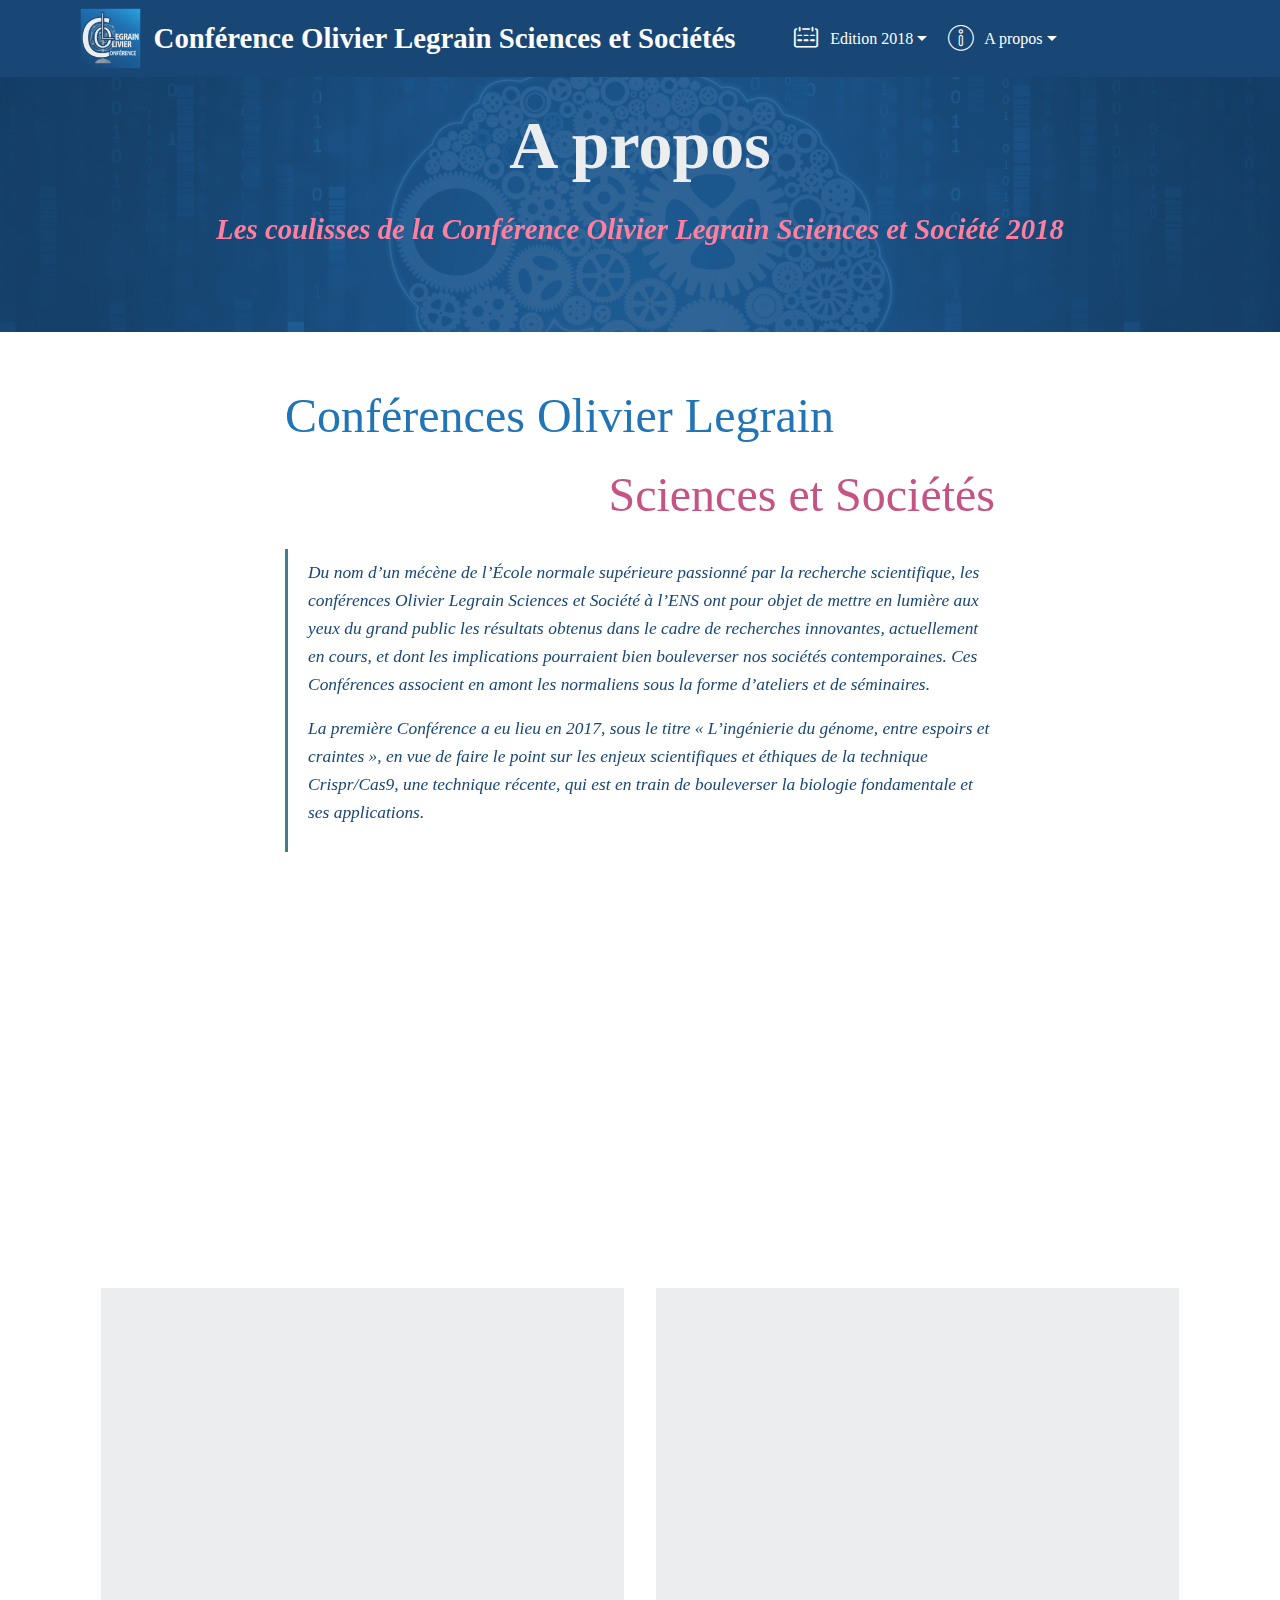
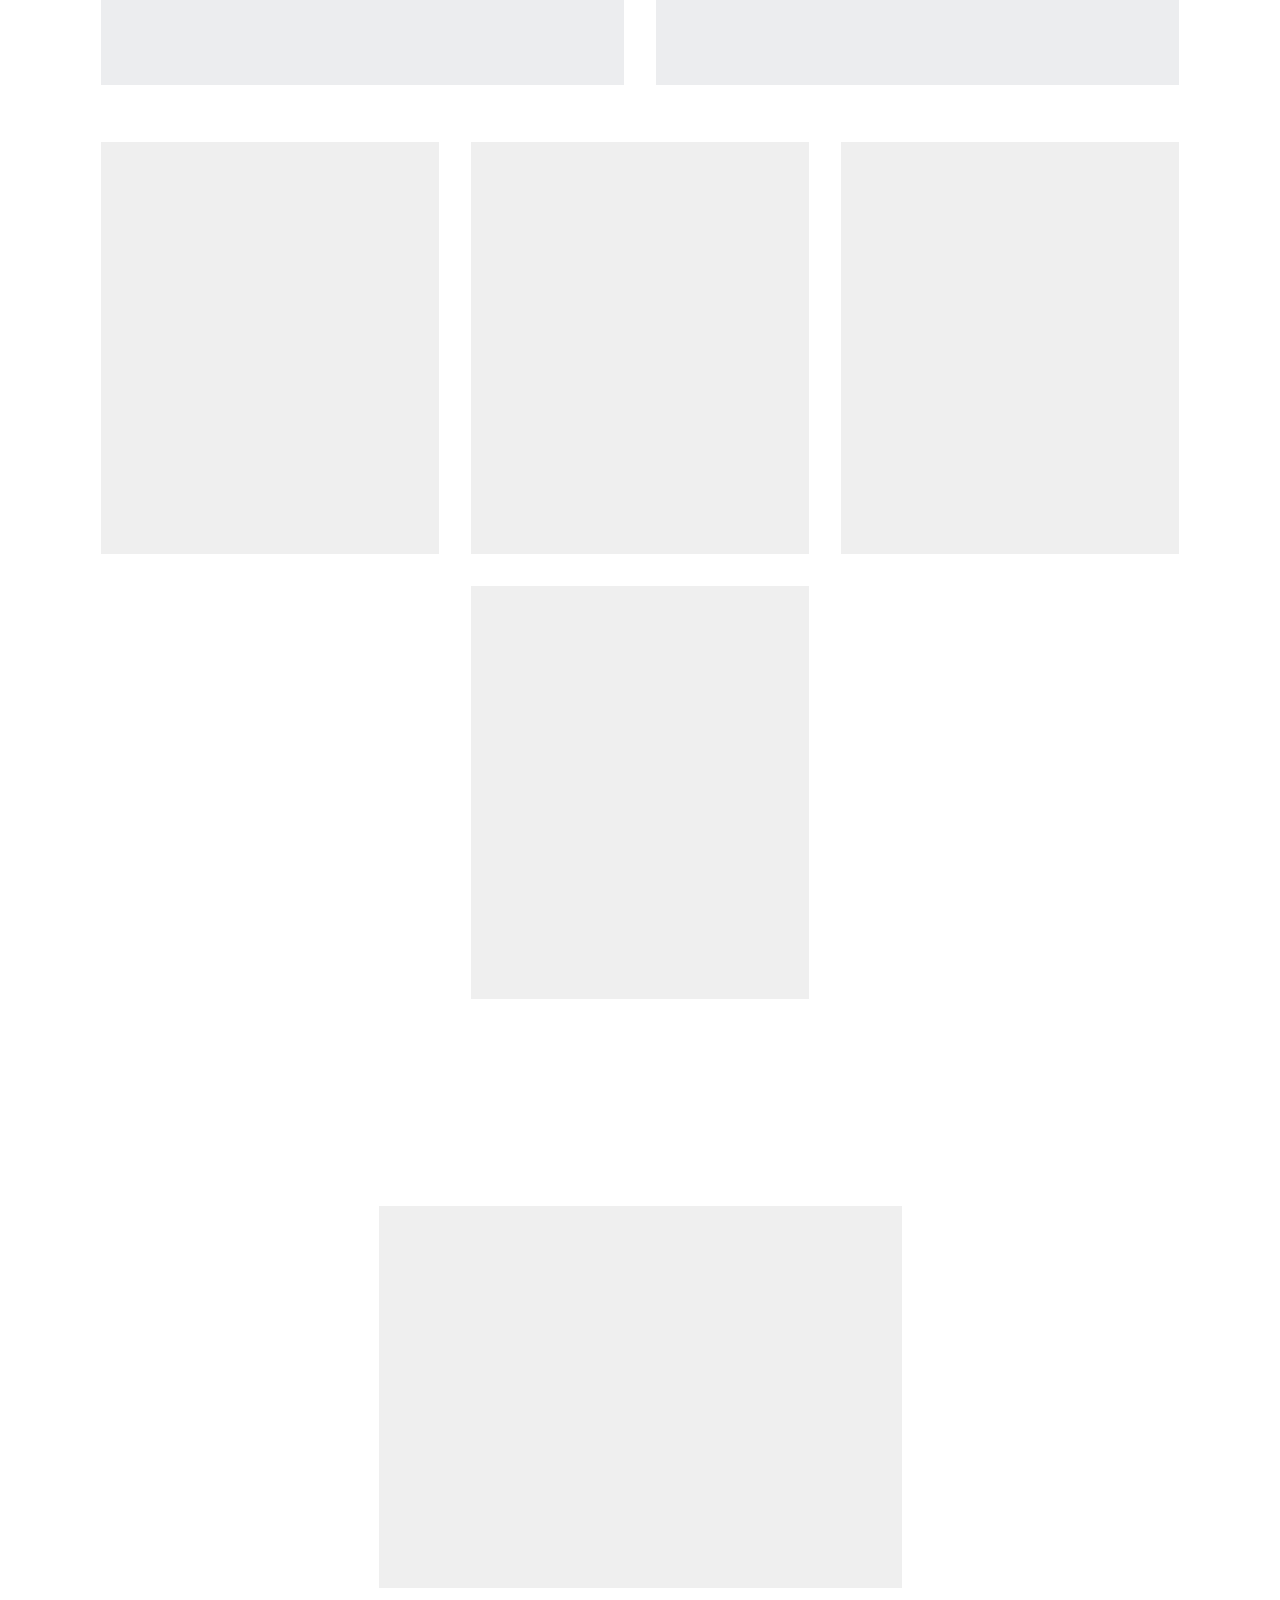
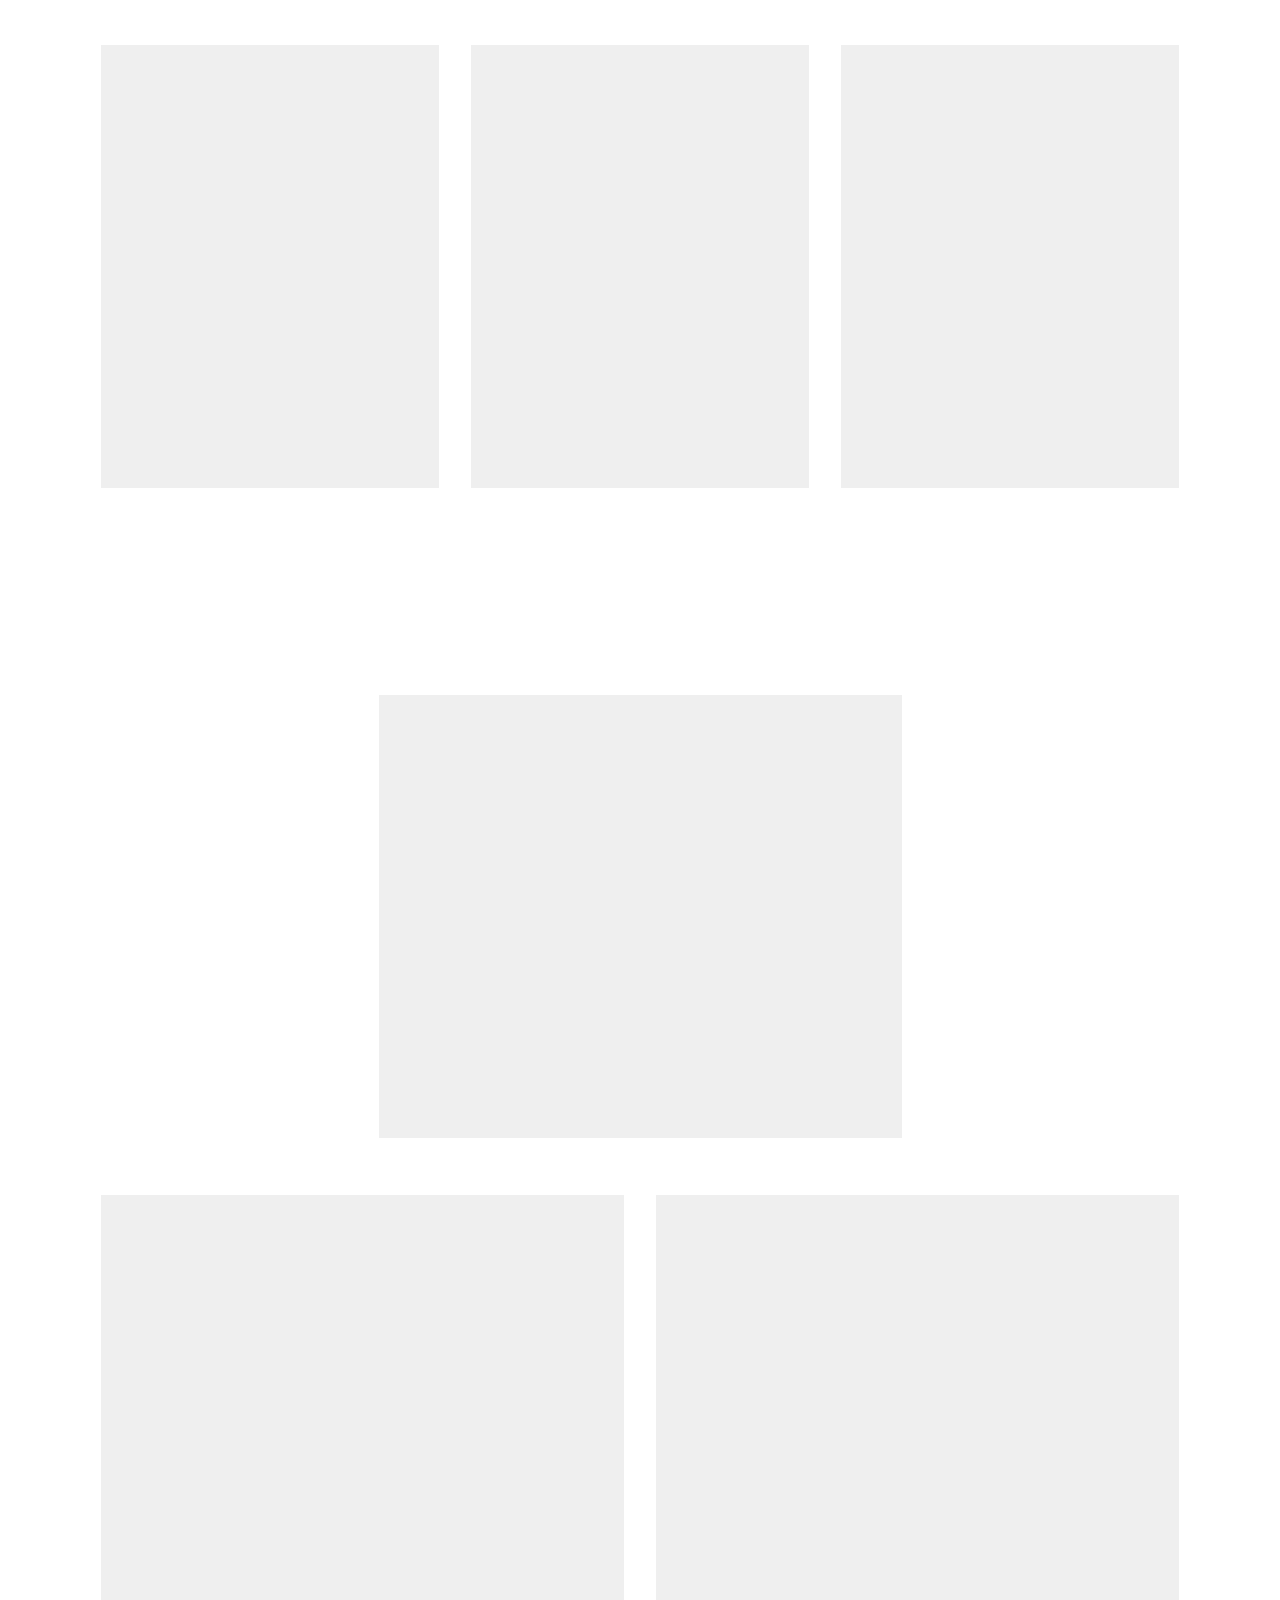
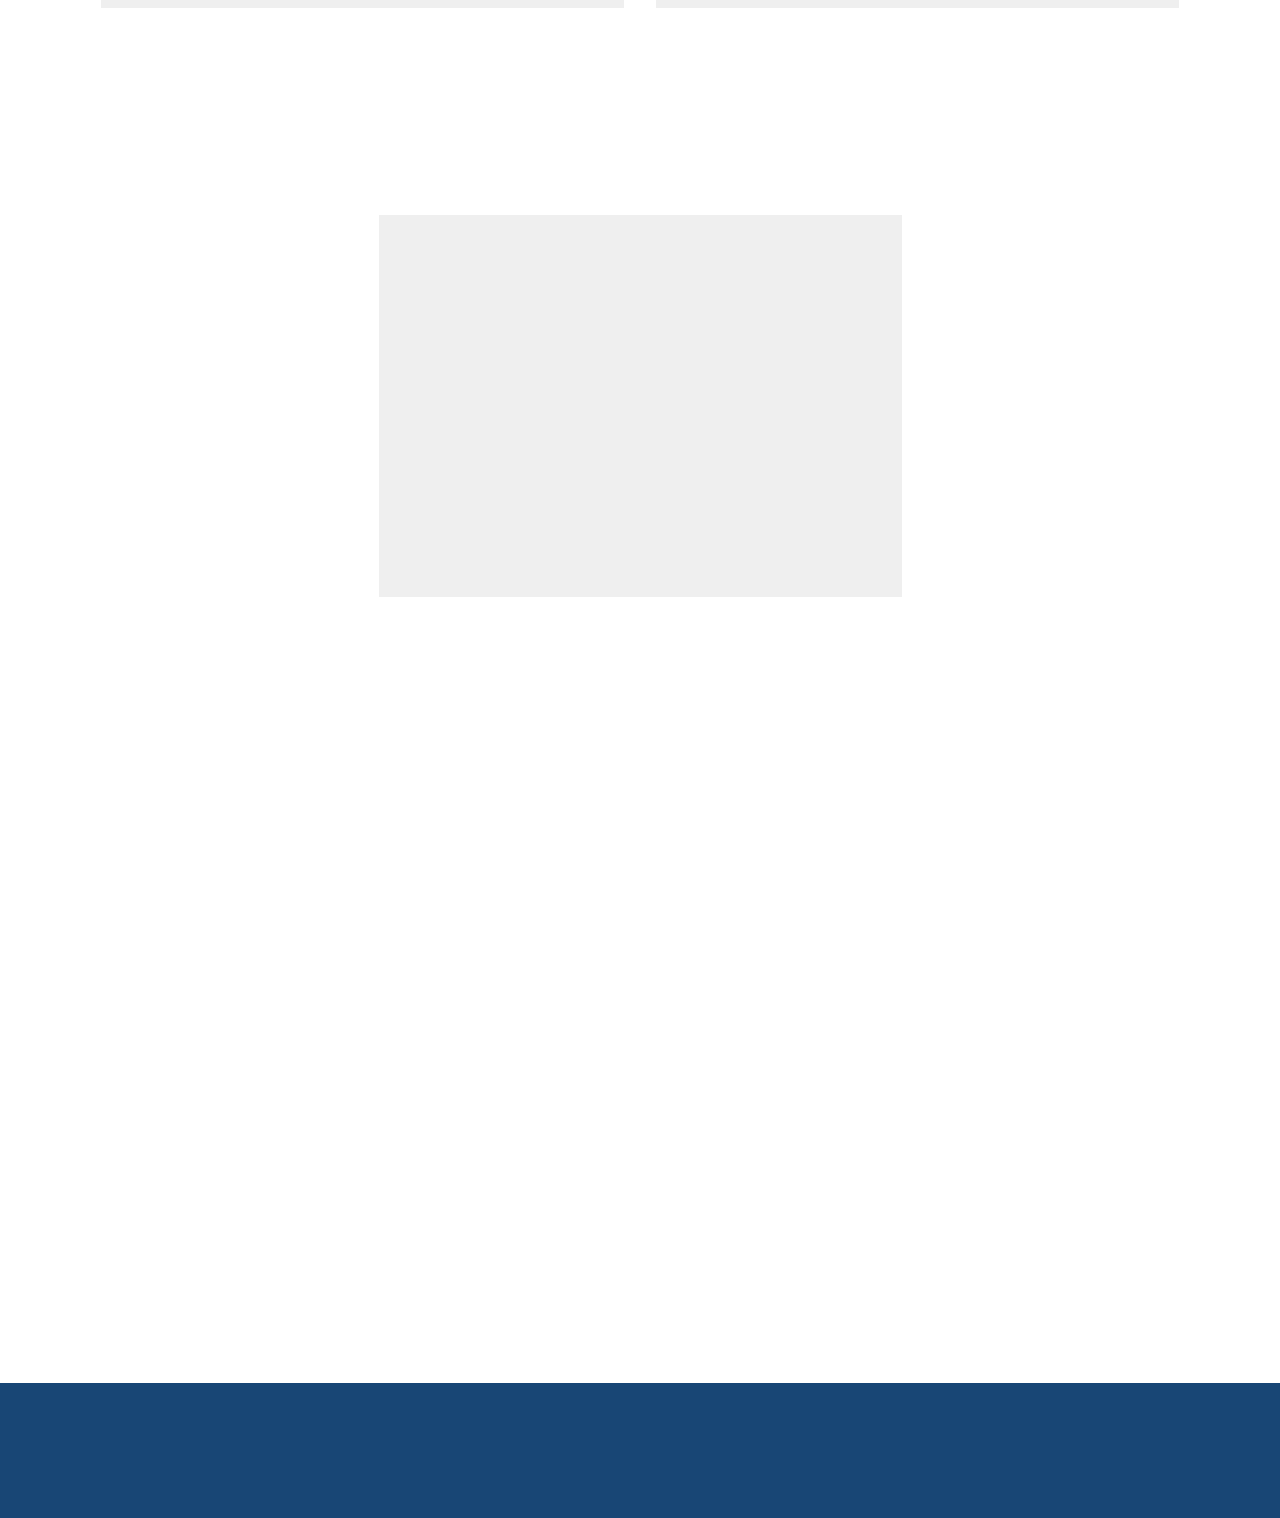
==== a-propos.html @ a13e95e7 "GP speakers" ====
<!DOCTYPE html>
<html >
<head>
  <!-- Site made with Mobirise Website Builder v4.7.7, https://mobirise.com -->
  <meta charset="UTF-8">
  <meta http-equiv="X-UA-Compatible" content="IE=edge">
  <meta name="generator" content="Mobirise v4.7.7, mobirise.com">
  <meta name="viewport" content="width=device-width, initial-scale=1, minimum-scale=1">
  <link rel="shortcut icon" href="assets/images/profile-gamma-100x100.jpg" type="image/x-icon">
  <meta name="description" content="A propos - Intelligence Artificielle & Cognition - Conférence Olivier Legrain 2018">
  <title>A propos - Intelligence artificielle et cognition - Conférence Olivier Legrain 2018</title>
  <link rel="stylesheet" href="assets/web/assets/mobirise-icons-bold/mobirise-icons-bold.css">
  <link rel="stylesheet" href="assets/web/assets/mobirise-icons/mobirise-icons.css">
  <link rel="stylesheet" href="assets/tether/tether.min.css">
  <link rel="stylesheet" href="assets/bootstrap/css/bootstrap.min.css">
  <link rel="stylesheet" href="assets/bootstrap/css/bootstrap-grid.min.css">
  <link rel="stylesheet" href="assets/bootstrap/css/bootstrap-reboot.min.css">
  <link rel="stylesheet" href="assets/socicon/css/styles.css">
  <link rel="stylesheet" href="assets/dropdown/css/style.css">
  <link rel="stylesheet" href="assets/animatecss/animate.min.css">
  <link rel="stylesheet" href="assets/theme/css/style.css">
  <link href="assets/fonts/style.css" rel="stylesheet">
  <link rel="stylesheet" href="assets/mobirise/css/mbr-additional.css" type="text/css">
  
  
   <meta name="description" content="Intelligence artificielle et cognition - Apprentissage naturel et artificiel - Conférence Olivier Legrain Sciences et Société 2018">
 <meta name="keywords" content="Conférence Olivier Legrain Sciences et Société, Intelligence Artificielle, IA, Cognition, ENS">
<style type="text/css">
@font-face {font-family: "Kozuka Gothic Pro H";
    src: url("//db.onlinewebfonts.com/t/1d2c4034fdca94e326f1f571a2634154.eot");
    src: url("//db.onlinewebfonts.com/t/1d2c4034fdca94e326f1f571a2634154.eot?#iefix") format("embedded-opentype"),
    url("//db.onlinewebfonts.com/t/1d2c4034fdca94e326f1f571a2634154.woff2") format("woff2"),
    url("//db.onlinewebfonts.com/t/1d2c4034fdca94e326f1f571a2634154.woff") format("woff"),
    url("//db.onlinewebfonts.com/t/1d2c4034fdca94e326f1f571a2634154.ttf") format("truetype"),
    url("//db.onlinewebfonts.com/t/1d2c4034fdca94e326f1f571a2634154.svg#Kozuka Gothic Pro H") format("svg");
}
@font-face {font-family: "Kozuka Gothic Pro M";
    src: url("//db.onlinewebfonts.com/t/5059a959846be498d201e15c200fe542.eot");
    src: url("//db.onlinewebfonts.com/t/5059a959846be498d201e15c200fe542.eot?#iefix") format("embedded-opentype"),
    url("//db.onlinewebfonts.com/t/5059a959846be498d201e15c200fe542.woff2") format("woff2"),
    url("//db.onlinewebfonts.com/t/5059a959846be498d201e15c200fe542.woff") format("woff"),
    url("//db.onlinewebfonts.com/t/5059a959846be498d201e15c200fe542.ttf") format("truetype"),
    url("//db.onlinewebfonts.com/t/5059a959846be498d201e15c200fe542.svg#Kozuka Gothic Pro") format("svg");
}
@font-face {font-family: "Kozuka Gothic Pro L";
    src: url("//db.onlinewebfonts.com/t/ec8e79b907b1bf66ae11c2cfcf491e5d.eot");
    src: url("//db.onlinewebfonts.com/t/ec8e79b907b1bf66ae11c2cfcf491e5d.eot?#iefix") format("embedded-opentype"),
    url("//db.onlinewebfonts.com/t/ec8e79b907b1bf66ae11c2cfcf491e5d.woff2") format("woff2"),
    url("//db.onlinewebfonts.com/t/ec8e79b907b1bf66ae11c2cfcf491e5d.woff") format("woff"),
    url("//db.onlinewebfonts.com/t/ec8e79b907b1bf66ae11c2cfcf491e5d.ttf") format("truetype"),
    url("//db.onlinewebfonts.com/t/ec8e79b907b1bf66ae11c2cfcf491e5d.svg#Kozuka Gothic Pro L") format("svg");
}
@font-face {
   font-family: 'Kozuka Gothic Std L';
   src: url("//db.onlinewebfonts.com/t/47490efbbf702b2ddf45a112b37e56ff.eot");
    src: url("//db.onlinewebfonts.com/t/47490efbbf702b2ddf45a112b37e56ff.eot?#iefix") format("embedded-opentype"),
    url("//db.onlinewebfonts.com/t/47490efbbf702b2ddf45a112b37e56ff.woff2") format("woff2"),
    url("//db.onlinewebfonts.com/t/47490efbbf702b2ddf45a112b37e56ff.woff") format("woff"),
    url("//db.onlinewebfonts.com/t/47490efbbf702b2ddf45a112b37e56ff.ttf") format("truetype"),
    url("//db.onlinewebfonts.com/t/47490efbbf702b2ddf45a112b37e56ff.svg#Kozuka Gothic Std") format("svg");
}
</style>
</head>
<body>
  <section class="menu cid-qVjMQmc7sX" once="menu" id="menu1-3c">

    

    <nav class="navbar navbar-expand beta-menu navbar-dropdown align-items-center navbar-fixed-top navbar-toggleable-sm">
        <button class="navbar-toggler navbar-toggler-right" type="button" data-toggle="collapse" data-target="#navbarSupportedContent" aria-controls="navbarSupportedContent" aria-expanded="false" aria-label="Toggle navigation">
            <div class="hamburger">
                <span></span>
                <span></span>
                <span></span>
                <span></span>
            </div>
        </button>
        <div class="menu-logo">
            <div class="navbar-brand">
                <span class="navbar-logo">
                    <a href="index.html">
                         <img src="assets/images/profile-gamma-100x100.jpg" alt="Mobirise" title="" style="height: 3.8rem;">
                    </a>
                </span>
                <span class="navbar-caption-wrap"><a class="navbar-caption text-white display-5" href="index.html#header2-35">
                        Conférence Olivier Legrain Sciences et Sociétés</a></span>
            </div>
        </div>
        <div class="collapse navbar-collapse" id="navbarSupportedContent">
            <ul class="navbar-nav nav-dropdown nav-right" data-app-modern-menu="true"><li class="nav-item dropdown open">
                    <a class="nav-link link text-white dropdown-toggle display-4" href="https://mobirise.com" data-toggle="dropdown-submenu" aria-expanded="true"><span class="mbrib-calendar mbr-iconfont mbr-iconfont-btn"></span>Edition 2018</a><div class="dropdown-menu"><a class="text-white dropdown-item display-4" href="ia-et-cognition.html#content4-23" aria-expanded="false">Thème I.A. &amp; Cognition</a><a class="text-white dropdown-item display-4" href="ia-et-cognition.html#features3-2h" aria-expanded="false">Les 3 sessions en bref</a><a class="text-white dropdown-item display-4" href="ia-et-cognition.html#timeline2-27" aria-expanded="false">Programme Général</a><a class="text-white dropdown-item display-4" href="ia-et-cognition.html#info2-3h" aria-expanded="false">Comment s'inscrire?</a><div class="dropdown"><a class="text-white dropdown-item dropdown-toggle display-4" href="conference-grand-public.html#header2-2w" aria-expanded="false" data-toggle="dropdown-submenu">Session grand public</a><div class="dropdown-menu dropdown-submenu"><a class="text-white dropdown-item display-4" href="conference-grand-public.html#header2-2w" aria-expanded="false">Introduction</a><a class="text-white dropdown-item display-4" href="conference-grand-public.html#content4-32" aria-expanded="false">Présentation</a><a class="text-white dropdown-item display-4" href="conference-grand-public.html#testimonials1-16" aria-expanded="false">Intervenants</a><a class="text-white dropdown-item display-4" href="conference-grand-public.html#timeline2-1b" aria-expanded="false">Programme</a><a class="text-white dropdown-item display-4" href="conference-grand-public.html#info2-3a" aria-expanded="false">S'inscrire</a><a class="text-white dropdown-item display-4" href="conference-grand-public.html#map2-18" aria-expanded="false">Venir</a></div></div><div class="dropdown"><a class="text-white dropdown-item dropdown-toggle display-4" href="conference-industrielle.html#header2-2v" aria-expanded="false" data-toggle="dropdown-submenu">Session industrielle</a><div class="dropdown-menu dropdown-submenu"><a class="text-white dropdown-item display-4" href="conference-industrielle.html#header2-2v" aria-expanded="false">Introduction<br></a><a class="text-white dropdown-item display-4" href="conference-industrielle.html#info3-w" aria-expanded="false">Présentation<br></a><a class="text-white dropdown-item display-4" href="conference-industrielle.html#content4-1q" aria-expanded="false">Intervenants</a><a class="text-white dropdown-item display-4" href="conference-industrielle.html#timeline1-y" aria-expanded="false">Programme</a><a class="text-white dropdown-item display-4" href="conference-industrielle.html#info2-3g" aria-expanded="false">S'inscrire</a><a class="text-white dropdown-item display-4" href="conference-industrielle.html#content4-2u" aria-expanded="false">Venir</a></div></div><div class="dropdown"><a class="text-white dropdown-item dropdown-toggle display-4" href="conference-scientifique.html#header2-2s" data-toggle="dropdown-submenu" aria-expanded="false">Session scientifique</a><div class="dropdown-menu dropdown-submenu"><a class="text-white dropdown-item display-4" href="conference-scientifique.html#header2-2s">Introduction</a><a class="text-white dropdown-item display-4" href="conference-scientifique.html#info3-o">Présentation</a><a class="text-white dropdown-item display-4" href="conference-scientifique.html#testimonials1-a">Conférenciers</a><a class="text-white dropdown-item display-4" href="conference-scientifique.html#timeline1-d">Programme</a><a class="text-white dropdown-item display-4" href="conference-scientifique.html#info2-s">S'inscrire</a><a class="text-white dropdown-item display-4" href="conference-scientifique.html#content4-2t">Venir</a></div></div></div>
                </li>
                <li class="nav-item dropdown">
                    <a class="nav-link link text-white dropdown-toggle display-4" href="conference-grand-public.html#header2-2w" data-toggle="dropdown-submenu" aria-expanded="false"><span class="mbri-info mbr-iconfont mbr-iconfont-btn"></span>A propos</a><div class="dropdown-menu"><a class="text-white dropdown-item display-4" href="a-propos.html#content4-3l" aria-expanded="false">Conférences Olivier Legrain</a><a class="text-white dropdown-item display-4" href="a-propos.html#testimonials1-1w">Comité d'organisation</a><a class="text-white dropdown-item display-4" href="a-propos.html#content4-45">Partenaires</a></div>
                </li></ul>
            
        </div>
    </nav>
</section>

<section class="engine"><a href="https://mobirise.me/t">free amp templates</a></section><section class="header1 cid-qUn2HvXYaA mbr-parallax-background" id="header1-1y">

    

    <div class="mbr-overlay" style="opacity: 0.7; background-color: rgb(24, 70, 117);">
    </div>

    <div class="container">
        <div class="row justify-content-md-center">
            <div class="mbr-white col-md-10">
                <h1 class="mbr-section-title align-center mbr-bold pb-3 mbr-fonts-style display-1">
                    A propos</h1>
                <h3 class="mbr-section-subtitle align-center mbr-light pb-3 mbr-fonts-style display-5"><strong><em>Les coulisses de la Conférence Olivier Legrain Sciences et Société 2018</em></strong></h3>
                
                
            </div>
        </div>
    </div>

</section>

<section class="mbr-section content4 cid-qVZK3CjDDF" id="content4-3l">

    

    <div class="container">
        <div class="media-container-row">
            <div class="title col-12 col-md-8">
                <h2 class="align-center pb-3 mbr-fonts-style display-2">
                    Conférences Olivier Legrain</h2>
                <h3 class="mbr-section-subtitle align-center mbr-light mbr-fonts-style display-2">Sciences et Sociétés</h3>
                
            </div>
        </div>
    </div>
</section>

<section class="mbr-section article content1 cid-qVZMM5s4U1" id="content2-3m">

     

    <div class="container">
        <div class="media-container-row">
            <div class="mbr-text col-12 col-md-8 mbr-fonts-style display-7">
                <blockquote><p>Du nom d’un mécène de l’École normale supérieure passionné par la recherche scientifique, les conférences Olivier Legrain Sciences et Société à l’ENS ont pour objet de mettre en lumière aux yeux du grand public les résultats obtenus dans le cadre de recherches innovantes, actuellement en cours, et dont les implications pourraient bien bouleverser nos sociétés contemporaines. Ces Conférences associent en amont les normaliens sous la forme d’ateliers et de séminaires. </p><p>La première Conférence a eu lieu en 2017, sous le titre « L’ingénierie du génome, entre espoirs et craintes », en vue de faire le point sur les enjeux scientifiques et éthiques de la technique Crispr/Cas9, une technique récente, qui est en train de bouleverser la biologie fondamentale et ses applications.</p></blockquote>
            </div>
        </div>
    </div>
</section>

<section class="testimonials1 cid-qUn1MUFwnu" id="testimonials1-1w">

    

    
    <div class="container">
        <div class="media-container-row">
            <div class="title col-12 align-center">
                <h2 class="pb-3 mbr-fonts-style display-2">
                    Organisateurs</h2>
                <h3 class="mbr-section-subtitle mbr-light pb-3 mbr-fonts-style display-5"><br><br><strong>Organisation Générale</strong></h3>
            </div>
        </div>
    </div>

    <div class="container pt-3 mt-2">
        <div class="media-container-row">
            <div class="mbr-testimonial p-3 align-center col-12 col-md-6">
                <div class="panel-item p-3">
                    <div class="card-block">
                        <div class="testimonial-photo">
                            <img src="assets/images/dupoux-1-240x270.jpg" alt="" title="">
                        </div>
                        <p class="mbr-text mbr-fonts-style display-5"><strong>Chaire Exécutive</strong></p>
                    </div>
                    <div class="card-footer">
                        <div class="mbr-author-name mbr-bold mbr-fonts-style display-7">Emmanuel Dupoux</div>
                        <small class="mbr-author-desc mbr-italic mbr-light mbr-fonts-style display-7">
                               EHESS / ENS / INRIA</small>
                    </div>
                </div>
            </div>

            <div class="mbr-testimonial p-3 align-center col-12 col-md-6">
                <div class="panel-item p-3">
                    <div class="card-block">
                        <div class="testimonial-photo">
                            <img src="assets/images/cristia-1-240x180.jpg" alt="" title="">
                        </div>
                        <p class="mbr-text mbr-fonts-style display-5"><strong>Chaire Exécutive</strong></p>
                    </div>
                    <div class="card-footer">
                        <div class="mbr-author-name mbr-bold mbr-fonts-style display-7">
                             Alejandrina Cristia</div>
                        <small class="mbr-author-desc mbr-italic mbr-light mbr-fonts-style display-7">
                               ENS / EHESS / CNRS<br></small>
                    </div>
                </div>
            </div>

            

            

            

            
        </div>
    </div>   
</section>

<section class="testimonials1 cid-qUDOrO7d1m" id="testimonials1-2l">

    

    
    <div class="container">
        <div class="media-container-row">
            <div class="title col-12 align-center">
                
                
            </div>
        </div>
    </div>

    <div class="container pt-3 mt-2">
        <div class="media-container-row">
            <div class="mbr-testimonial p-3 align-center col-12 col-md-6 col-lg-4">
                <div class="panel-item p-3">
                    <div class="card-block">
                        <div class="testimonial-photo">
                            <img src="assets/images/26169193-1892959501019286-2000684526206271296-n-240x427.jpg" alt="" title="">
                        </div>
                        <p class="mbr-text mbr-fonts-style display-7"><strong>Chaire Communication,
<br>Webmaster</strong></p>
                    </div>
                    <div class="card-footer">
                        <div class="mbr-author-name mbr-bold mbr-fonts-style display-7">
                             Aïda Elamrani</div>
                        <small class="mbr-author-desc mbr-italic mbr-light mbr-fonts-style display-7">Institut Jean Nicod, ENS</small>
                    </div>
                </div>
            </div>

            <div class="mbr-testimonial p-3 align-center col-12 col-md-6 col-lg-4">
                <div class="panel-item p-3">
                    <div class="card-block">
                        <div class="testimonial-photo">
                            <img src="assets/images/ronan-riochet-95x95.jpg" alt="" title="">
                        </div>
                        <p class="mbr-text mbr-fonts-style display-7"><strong>Chaire Finance<br></strong><br></p>
                    </div>
                    <div class="card-footer">
                        <div class="mbr-author-name mbr-bold mbr-fonts-style display-7">
                             Ronan Riochet</div>
                        <small class="mbr-author-desc mbr-italic mbr-light mbr-fonts-style display-7">ENS / INRIA</small>
                    </div>
                </div>
            </div>

            <div class="mbr-testimonial p-3 align-center col-12 col-md-6 col-lg-4">
                <div class="panel-item p-3">
                    <div class="card-block">
                        <div class="testimonial-photo">
                            <img src="assets/images/catherine-urban-95x95.jpg" alt="" title="">
                        </div>
                        <p class="mbr-text mbr-fonts-style display-7"><strong>Chaire Logistique<br></strong><br></p>
                    </div>
                    <div class="card-footer">
                        <div class="mbr-author-name mbr-bold mbr-fonts-style display-7">
                             Catherine Urban</div>
                        <small class="mbr-author-desc mbr-italic mbr-light mbr-fonts-style display-7">
                               EHESS / ENS<br></small>
                    </div>
                </div>
            </div>

            <div class="mbr-testimonial p-3 align-center col-12 col-md-6 col-lg-4">
                <div class="panel-item p-3">
                    <div class="card-block">
                        <div class="testimonial-photo">
                            <img src="assets/images/camille-240x250.jpg" alt="" title="">
                        </div>
                        <p class="mbr-text mbr-fonts-style display-7"><strong>Chaire Coordination Bénévoles</strong><br></p>
                    </div>
                    <div class="card-footer">
                        <div class="mbr-author-name mbr-bold mbr-fonts-style display-7">
                             Camille Williams</div>
                        <small class="mbr-author-desc mbr-italic mbr-light mbr-fonts-style display-7">
                               Cogmaster, ENS<br></small>
                    </div>
                </div>
            </div>

            

            
        </div>
    </div>   
</section>

<section class="testimonials1 cid-qUDUdrekpW" id="testimonials1-2m">

    

    
    <div class="container">
        <div class="media-container-row">
            <div class="title col-12 align-center">
                
                <h3 class="mbr-section-subtitle mbr-light pb-3 mbr-fonts-style display-5"><strong>Conférence Scientifique</strong></h3>
            </div>
        </div>
    </div>

    <div class="container pt-3 mt-2">
        <div class="media-container-row">
            <div class="mbr-testimonial p-3 align-center col-12 col-md-6">
                <div class="panel-item p-3">
                    <div class="card-block">
                        <div class="testimonial-photo">
                            <img src="assets/images/elin-larsen-144x159.png" alt="" title="">
                        </div>
                        <p class="mbr-text mbr-fonts-style display-7"><strong>
                           Chaire Scientifique</strong></p>
                    </div>
                    <div class="card-footer">
                        <div class="mbr-author-name mbr-bold mbr-fonts-style display-7">
                             Elin Larsen</div>
                        <small class="mbr-author-desc mbr-italic mbr-light mbr-fonts-style display-7">
                               ENS / INRIA</small>
                    </div>
                </div>
            </div>

            

            

            

            

            
        </div>
    </div>   
</section>

<section class="testimonials1 cid-qUDWdYwaSO" id="testimonials1-2o">

    

    
    <div class="container">
        <div class="media-container-row">
            <div class="title col-12 align-center">
                
                
            </div>
        </div>
    </div>

    <div class="container pt-3 mt-2">
        <div class="media-container-row">
            <div class="mbr-testimonial p-3 align-center col-12 col-md-6 col-lg-4">
                <div class="panel-item p-3">
                    <div class="card-block">
                        <div class="testimonial-photo">
                            <img src="assets/images/rahma-chaabouni-95x95.jpg" alt="" title="">
                        </div>
                        <p class="mbr-text mbr-fonts-style display-7"><strong>Chaire Discussions</strong><br><strong><br></strong><br></p>
                    </div>
                    <div class="card-footer">
                        <div class="mbr-author-name mbr-bold mbr-fonts-style display-7">Rahma Chaabouni</div>
                        <small class="mbr-author-desc mbr-italic mbr-light mbr-fonts-style display-7">ENS / FAIR</small>
                    </div>
                </div>
            </div>

            <div class="mbr-testimonial p-3 align-center col-12 col-md-6 col-lg-4">
                <div class="panel-item p-3">
                    <div class="card-block">
                        <div class="testimonial-photo">
                            <img src="assets/images/naomi-240x240.jpg" alt="" title="">
                        </div>
                        <p class="mbr-text mbr-fonts-style display-7"><strong>Chaire Technique</strong><br><em>Psycholinguistique</em><br><em><br></em></p>
                    </div>
                    <div class="card-footer">
                        <div class="mbr-author-name mbr-bold mbr-fonts-style display-7">Naomi Havron</div>
                        <small class="mbr-author-desc mbr-italic mbr-light mbr-fonts-style display-7">ENS</small>
                    </div>
                </div>
            </div>

            <div class="mbr-testimonial p-3 align-center col-12 col-md-6 col-lg-4">
                <div class="panel-item p-3">
                    <div class="card-block">
                        <div class="testimonial-photo">
                            <img src="assets/images/tallinzenpic-240x236.jpg" alt="" title="">
                        </div>
                        <p class="mbr-text mbr-fonts-style display-7"><strong>Chaire Technique</strong><br><em>Linguistique Computationnelle</em></p>
                    </div>
                    <div class="card-footer">
                        <div class="mbr-author-name mbr-bold mbr-fonts-style display-7">Tal Linzen</div>
                        <small class="mbr-author-desc mbr-italic mbr-light mbr-fonts-style display-7">
                               Johns Hopkins University<br></small>
                    </div>
                </div>
            </div>

            

            

            
        </div>
    </div>   
</section>

<section class="testimonials1 cid-qUDYfjrWwh" id="testimonials1-2p">

    

    
    <div class="container">
        <div class="media-container-row">
            <div class="title col-12 align-center">
                
                <h3 class="mbr-section-subtitle mbr-light pb-3 mbr-fonts-style display-5"><strong>Conférence Industrielle</strong></h3>
            </div>
        </div>
    </div>

    <div class="container pt-3 mt-2">
        <div class="media-container-row">
            <div class="mbr-testimonial p-3 align-center col-12 col-md-6">
                <div class="panel-item p-3">
                    <div class="card-block">
                        <div class="testimonial-photo">
                            <img src="assets/images/georgia-240x240.jpg" alt="" title="">
                        </div>
                        <p class="mbr-text mbr-fonts-style display-7"><strong>
                           Chaire Industrielle,</strong><br><strong>Responsable de Panel</strong> <br><em>Traitement Automatique du Langage</em></p>
                    </div>
                    <div class="card-footer">
                        <div class="mbr-author-name mbr-bold mbr-fonts-style display-7">Georgia Loukatou</div>
                        <small class="mbr-author-desc mbr-italic mbr-light mbr-fonts-style display-7">
                               ENS</small>
                    </div>
                </div>
            </div>

            

            

            

            

            
        </div>
    </div>   
</section>

<section class="testimonials1 cid-qUDYGC7gYK" id="testimonials1-2q">

    

    
    <div class="container">
        <div class="media-container-row">
            <div class="title col-12 align-center">
                
                
            </div>
        </div>
    </div>

    <div class="container pt-3 mt-2">
        <div class="media-container-row">
            <div class="mbr-testimonial p-3 align-center col-12 col-md-6">
                <div class="panel-item p-3">
                    <div class="card-block">
                        <div class="testimonial-photo">
                            <img src="assets/images/marina-200x200.jpg" alt="" title="">
                        </div>
                        <p class="mbr-text mbr-fonts-style display-7"><strong>Responsable de Panel</strong><br><em>Interfaces Cerveau Machine</em></p>
                    </div>
                    <div class="card-footer">
                        <div class="mbr-author-name mbr-bold mbr-fonts-style display-7">Marina Mishchenko</div>
                        <small class="mbr-author-desc mbr-italic mbr-light mbr-fonts-style display-7">Université Paris Descartes</small>
                    </div>
                </div>
            </div>

            <div class="mbr-testimonial p-3 align-center col-12 col-md-6">
                <div class="panel-item p-3">
                    <div class="card-block">
                        <div class="testimonial-photo">
                            <img src="assets/images/alice-latimier-238x238.jpg" alt="" title="">
                        </div>
                        <p class="mbr-text mbr-fonts-style display-7"><strong>Responsable de Panel</strong><br><em>Education</em><em><br></em></p>
                    </div>
                    <div class="card-footer">
                        <div class="mbr-author-name mbr-bold mbr-fonts-style display-7">Alice Latimier</div>
                        <small class="mbr-author-desc mbr-italic mbr-light mbr-fonts-style display-7">ENS / Cog'Innov</small>
                    </div>
                </div>
            </div>

            

            

            

            
        </div>
    </div>   
</section>

<section class="testimonials1 cid-qUE1aSBVq6" id="testimonials1-2r">

    

    
    <div class="container">
        <div class="media-container-row">
            <div class="title col-12 align-center">
                
                <h3 class="mbr-section-subtitle mbr-light pb-3 mbr-fonts-style display-5"><strong>Conférence Sociétale</strong></h3>
            </div>
        </div>
    </div>

    <div class="container pt-3 mt-2">
        <div class="media-container-row">
            <div class="mbr-testimonial p-3 align-center col-12 col-md-6">
                <div class="panel-item p-3">
                    <div class="card-block">
                        <div class="testimonial-photo">
                            <img src="assets/images/alexis-kaiser-240x240.jpg" alt="" title="">
                        </div>
                        <p class="mbr-text mbr-fonts-style display-7"><strong>
                           Chaire Sociétale</strong></p>
                    </div>
                    <div class="card-footer">
                        <div class="mbr-author-name mbr-bold mbr-fonts-style display-7">
                             Alexis Kaiser</div>
                        <small class="mbr-author-desc mbr-italic mbr-light mbr-fonts-style display-7">Institut Jean Nicod, ENS</small>
                    </div>
                </div>
            </div>

            

            

            

            

            
        </div>
    </div>   
</section>

<section class="mbr-section content4 cid-qWg5tP3A90" id="content4-45">

    

    <div class="container">
        <div class="media-container-row">
            <div class="title col-12 col-md-8">
                <h2 class="align-center pb-3 mbr-fonts-style display-2">
                    Partenaires<br></h2>
                
                
            </div>
        </div>
    </div>
</section>

<section class="cid-qWfX4IheSV" id="image4-44">
    <!-- Block parameters controls (Blue "Gear" panel) -->
    
    <!-- End block parameters -->
    <div class="container images-container">
            <div class="media-container-row" style="width: 80%;">
                <div class="img-item item1" style="width: 82%;">
                    <a href="https://www.ens.fr/" target="_blank"><img src="assets/images/logo-ens-psl-297x105.jpg" alt="" title=""></a>
                    
                </div>
                <div class="img-item">
                    <a href="https://cognition.ens.fr/" target="_blank"><img src="assets/images/ens-logodec-626x293.jpg" alt="" title=""></a>
                    
                </div>
                <div class="img-item">
                    <a href="https://cognition.ens.fr/fr/propos/labex-iec-presentation-639" target="_blank"><img src="assets/images/logoiecia1-459x176.png" alt="" title=""></a>
                    
                </div>
            </div>
         <div class="media-container-row" style="width: 80%;">
                <div class="img-item item1" style="width: 82%;">
                    <a href="http://fondation.ens.fr/" target="_blank"><img src="assets/images/siteon0-68b29-300x300.png" alt="" title=""></a>
                    
                </div>
                <div class="img-item">
                    <a href="https://franceisai.com/" target="_blank"><img src="assets/images/france-is-ai-logo-startup-404x120.png" alt="" title=""></a>
                    
                </div>
                <div class="img-item">
                    <a href="http://www.institut-cognition.com/" target="_blank"><img src="assets/images/ic-logo-gris-404x404.jpg" alt="" title=""></a>
                    
                </div>
            </div>
         <div class="media-container-row" style="width: 80%;">
                <div class="img-item item1" style="width: 82%;">
                    <a href="http://coginnov.org/" target="_blank"><img src="assets/images/logo-fb-rvb-336x336.jpg" alt="" title=""></a>
                    
                </div>
                <div class="img-item">
                    <a href="http://recast.ai/"><img src="assets/images/recast-ai-logo-transparent-404x404.png" alt="" title=""></a>
                    
                </div>
                <div class="img-item">
                    <a href="https://www.meetup.com/Artificial-Intelligence-Meetup-Paris/" target="_blank"><img src="assets/images/600-456016026-404x404.jpg" alt="" title=""></a>
                    
                </div>
             <div class="img-item">
                    <a href="https://theconversation.com" target="_blank"><img src="assets/images/the-conversation.svg" alt="" title=""></a>
                    
                </div>
            </div>
    </div>
</section>

<section once="" class="cid-qWhtFBkJYJ" id="footer7-4t">

    

    

    <div class="container">
        <div class="media-container-row align-center mbr-white">
            
            <div class="row social-row">
                <div class="social-list align-right pb-2">
                    
                    
                    
                    
                    
                    
                <div class="soc-item">
                        <a href="https://www.facebook.com/LegrainConference2018/" target="_blank">
                            <span class="mbr-iconfont mbr-iconfont-social socicon-facebook socicon" style="color: rgb(236, 237, 239);"></span>
                        </a>
                    </div></div>
            </div>
            <div class="row row-copirayt">
                <p class="mbr-text mb-0 mbr-fonts-style mbr-white align-center display-7"><strong>
                    Contact :</strong> <a href="mailto:legrain.communication@gmail.com" class="text-white">legrain.communication@gmail.com</a>
                </p>
            </div>
        </div>
    </div>
</section>


  <script src="assets/web/assets/jquery/jquery.min.js"></script>
  <script src="assets/popper/popper.min.js"></script>
  <script src="assets/tether/tether.min.js"></script>
  <script src="assets/bootstrap/js/bootstrap.min.js"></script>
  <script src="assets/parallax/jarallax.min.js"></script>
  <script src="assets/viewportchecker/jquery.viewportchecker.js"></script>
  <script src="assets/dropdown/js/script.min.js"></script>
  <script src="assets/touchswipe/jquery.touch-swipe.min.js"></script>
  <script src="assets/smoothscroll/smooth-scroll.js"></script>
  <script src="assets/theme/js/script.js"></script>
  
  
 <div id="scrollToTop" class="scrollToTop mbr-arrow-up"><a style="text-align: center;"><i></i></a></div>
    <input name="animation" type="hidden">
  </body>
</html>
---- assets/web/assets/mobirise-icons-bold/mobirise-icons-bold.css ----
@font-face {
  font-family: 'mobirise-icons-bold';
  src:  url('mobirise-icons-bold.eot?m1l4yr');
  src:  url('mobirise-icons-bold.eot?m1l4yr#iefix') format('embedded-opentype'),
    url('mobirise-icons-bold.ttf?m1l4yr') format('truetype'),
    url('mobirise-icons-bold.woff?m1l4yr') format('woff'),
    url('mobirise-icons-bold.svg?m1l4yr#mobirise-icons-bold') format('svg');
  font-weight: normal;
  font-style: normal;
}

[class^="mbrib-"], [class*="mbrib-"] {
  /* use !important to prevent issues with browser extensions that change fonts */
  font-family: 'mobirise-icons-bold' !important;
  speak: none;
  font-style: normal;
  font-weight: normal;
  font-variant: normal;
  text-transform: none;
  line-height: 1;

  /* Better Font Rendering =========== */
  -webkit-font-smoothing: antialiased;
  -moz-osx-font-smoothing: grayscale;
}

.mbrib-add-submenu:before {
  content: "\e900";
}
.mbrib-alert:before {
  content: "\e901";
}
.mbrib-align-center:before {
  content: "\e902";
}
.mbrib-align-justify:before {
  content: "\e903";
}
.mbrib-align-left:before {
  content: "\e904";
}
.mbrib-align-right:before {
  content: "\e905";
}
.mbrib-android:before {
  content: "\e906";
}
.mbrib-apple:before {
  content: "\e907";
}
.mbrib-arrow-down:before {
  content: "\e908";
}
.mbrib-arrow-next:before {
  content: "\e909";
}
.mbrib-arrow-prev:before {
  content: "\e90a";
}
.mbrib-arrow-up:before {
  content: "\e90b";
}
.mbrib-bold:before {
  content: "\e90c";
}
.mbrib-bookmark:before {
  content: "\e90d";
}
.mbrib-bootstrap:before {
  content: "\e90e";
}
.mbrib-briefcase:before {
  content: "\e90f";
}
.mbrib-browse:before {
  content: "\e910";
}
.mbrib-bulleted-list:before {
  content: "\e911";
}
.mbrib-calendar:before {
  content: "\e912";
}
.mbrib-camera:before {
  content: "\e913";
}
.mbrib-cart-add:before {
  content: "\e914";
}
.mbrib-cart-full:before {
  content: "\e915";
}
.mbrib-cash:before {
  content: "\e916";
}
.mbrib-change-style:before {
  content: "\e917";
}
.mbrib-chat:before {
  content: "\e918";
}
.mbrib-clock:before {
  content: "\e919";
}
.mbrib-close:before {
  content: "\e91a";
}
.mbrib-cloud:before {
  content: "\e91b";
}
.mbrib-code:before {
  content: "\e91c";
}
.mbrib-contact-form:before {
  content: "\e91d";
}
.mbrib-credit-card:before {
  content: "\e91e";
}
.mbrib-cursor-click:before {
  content: "\e91f";
}
.mbrib-cust-feedback:before {
  content: "\e920";
}
.mbrib-database:before {
  content: "\e921";
}
.mbrib-delivery:before {
  content: "\e922";
}
.mbrib-desktop:before {
  content: "\e923";
}
.mbrib-devices:before {
  content: "\e924";
}
.mbrib-down:before {
  content: "\e925";
}
.mbrib-download:before {
  content: "\e926";
}
.mbrib-drag-n-drop:before {
  content: "\e927";
}
.mbrib-drag-n-drop2:before {
  content: "\e928";
}
.mbrib-edit:before {
  content: "\e929";
}
.mbrib-edit2:before {
  content: "\e92a";
}
.mbrib-error:before {
  content: "\e92b";
}
.mbrib-extension:before {
  content: "\e92c";
}
.mbrib-features:before {
  content: "\e92d";
}
.mbrib-file:before {
  content: "\e92e";
}
.mbrib-flag:before {
  content: "\e92f";
}
.mbrib-folder:before {
  content: "\e930";
}
.mbrib-gift:before {
  content: "\e931";
}
.mbrib-github:before {
  content: "\e932";
}
.mbrib-globe-2:before {
  content: "\e933";
}
.mbrib-globe:before {
  content: "\e934";
}
.mbrib-growing-chart:before {
  content: "\e935";
}
.mbrib-hearth:before {
  content: "\e936";
}
.mbrib-help:before {
  content: "\e937";
}
.mbrib-home:before {
  content: "\e938";
}
.mbrib-hot-cup:before {
  content: "\e939";
}
.mbrib-idea:before {
  content: "\e93a";
}
.mbrib-image-gallery:before {
  content: "\e93b";
}
.mbrib-image-slider:before {
  content: "\e93c";
}
.mbrib-info:before {
  content: "\e93d";
}
.mbrib-italic:before {
  content: "\e93e";
}
.mbrib-key:before {
  content: "\e93f";
}
.mbrib-laptop:before {
  content: "\e940";
}
.mbrib-layers:before {
  content: "\e941";
}
.mbrib-left-right:before {
  content: "\e942";
}
.mbrib-left:before {
  content: "\e943";
}
.mbrib-letter:before {
  content: "\e944";
}
.mbrib-like:before {
  content: "\e945";
}
.mbrib-link:before {
  content: "\e946";
}
.mbrib-lock:before {
  content: "\e947";
}
.mbrib-login:before {
  content: "\e948";
}
.mbrib-logout:before {
  content: "\e949";
}
.mbrib-magic-stick:before {
  content: "\e94a";
}
.mbrib-map-pin:before {
  content: "\e94b";
}
.mbrib-menu:before {
  content: "\e94c";
}
.mbrib-mobile:before {
  content: "\e94d";
}
.mbrib-mobile2:before {
  content: "\e94e";
}
.mbrib-mobirise:before {
  content: "\e94f";
}
.mbrib-more-horizontal:before {
  content: "\e950";
}
.mbrib-more-vertical:before {
  content: "\e951";
}
.mbrib-music:before {
  content: "\e952";
}
.mbrib-new-file:before {
  content: "\e953";
}
.mbrib-numbered-list:before {
  content: "\e954";
}
.mbrib-opened-folder:before {
  content: "\e955";
}
.mbrib-pages:before {
  content: "\e956";
}
.mbrib-paper-plane:before {
  content: "\e957";
}
.mbrib-paperclip:before {
  content: "\e958";
}
.mbrib-photo:before {
  content: "\e959";
}
.mbrib-photos:before {
  content: "\e95a";
}
.mbrib-pin:before {
  content: "\e95b";
}
.mbrib-play:before {
  content: "\e95c";
}
.mbrib-plus:before {
  content: "\e95d";
}
.mbrib-preview:before {
  content: "\e95e";
}
.mbrib-print:before {
  content: "\e95f";
}
.mbrib-protect:before {
  content: "\e960";
}
.mbrib-question:before {
  content: "\e961";
}
.mbrib-quote-left:before {
  content: "\e962";
}
.mbrib-quote-right:before {
  content: "\e963";
}
.mbrib-redo:before {
  content: "\e964";
}
.mbrib-refresh:before {
  content: "\e965";
}
.mbrib-responsive:before {
  content: "\e966";
}
.mbrib-right:before {
  content: "\e967";
}
.mbrib-rocket:before {
  content: "\e968";
}
.mbrib-sad-face:before {
  content: "\e969";
}
.mbrib-sale:before {
  content: "\e96a";
}
.mbrib-save:before {
  content: "\e96b";
}
.mbrib-search:before {
  content: "\e96c";
}
.mbrib-setting:before {
  content: "\e96d";
}
.mbrib-setting2:before {
  content: "\e96e";
}
.mbrib-setting3:before {
  content: "\e96f";
}
.mbrib-share:before {
  content: "\e970";
}
.mbrib-shopping-bag:before {
  content: "\e971";
}
.mbrib-shopping-basket:before {
  content: "\e972";
}
.mbrib-shopping-cart:before {
  content: "\e973";
}
.mbrib-sites:before {
  content: "\e974";
}
.mbrib-smile-face:before {
  content: "\e975";
}
.mbrib-speed:before {
  content: "\e976";
}
.mbrib-star:before {
  content: "\e977";
}
.mbrib-success:before {
  content: "\e978";
}
.mbrib-sun:before {
  content: "\e979";
}
.mbrib-sun2:before {
  content: "\e97a";
}
.mbrib-tablet-vertical:before {
  content: "\e97b";
}
.mbrib-tablet:before {
  content: "\e97c";
}
.mbrib-target:before {
  content: "\e97d";
}
.mbrib-timer:before {
  content: "\e97e";
}
.mbrib-to-ftp:before {
  content: "\e97f";
}
.mbrib-to-local-drive:before {
  content: "\e980";
}
.mbrib-touch-swipe:before {
  content: "\e981";
}
.mbrib-touch:before {
  content: "\e982";
}
.mbrib-trash:before {
  content: "\e983";
}
.mbrib-underline:before {
  content: "\e984";
}
.mbrib-undo:before {
  content: "\e985";
}
.mbrib-unlink:before {
  content: "\e986";
}
.mbrib-unlock:before {
  content: "\e987";
}
.mbrib-up-down:before {
  content: "\e988";
}
.mbrib-up:before {
  content: "\e989";
}
.mbrib-update:before {
  content: "\e98a";
}
.mbrib-upload:before {
  content: "\e98b";
}
.mbrib-user:before {
  content: "\e98c";
}
.mbrib-user2:before {
  content: "\e98d";
}
.mbrib-users:before {
  content: "\e98e";
}
.mbrib-video-play:before {
  content: "\e98f";
}
.mbrib-video:before {
  content: "\e990";
}
.mbrib-watch:before {
  content: "\e991";
}
.mbrib-website-theme:before {
  content: "\e992";
}
.mbrib-wifi:before {
  content: "\e993";
}
.mbrib-windows:before {
  content: "\e994";
}
.mbrib-zoom-out:before {
  content: "\e995";
}
---- assets/web/assets/mobirise-icons/mobirise-icons.css ----
@font-face {
  font-family: 'MobiriseIcons';
  src:  url('mobirise-icons.eot?spat4u');
  src:  url('mobirise-icons.eot?spat4u#iefix') format('embedded-opentype'),
    url('mobirise-icons.ttf?spat4u') format('truetype'),
    url('mobirise-icons.woff?spat4u') format('woff'),
    url('mobirise-icons.svg?spat4u#MobiriseIcons') format('svg');
  font-weight: normal;
  font-style: normal;
}

[class^="mbri-"], [class*=" mbri-"] {
  /* use !important to prevent issues with browser extensions that change fonts */
  font-family: MobiriseIcons !important;
  speak: none;
  font-style: normal;
  font-weight: normal;
  font-variant: normal;
  text-transform: none;
  line-height: 1;

  /* Better Font Rendering =========== */
  -webkit-font-smoothing: antialiased;
  -moz-osx-font-smoothing: grayscale;
}

.mbri-add-submenu:before {
  content: "\e900";
}
.mbri-alert:before {
  content: "\e901";
}
.mbri-align-center:before {
  content: "\e902";
}
.mbri-align-justify:before {
  content: "\e903";
}
.mbri-align-left:before {
  content: "\e904";
}
.mbri-align-right:before {
  content: "\e905";
}
.mbri-android:before {
  content: "\e906";
}
.mbri-apple:before {
  content: "\e907";
}
.mbri-arrow-down:before {
  content: "\e908";
}
.mbri-arrow-next:before {
  content: "\e909";
}
.mbri-arrow-prev:before {
  content: "\e90a";
}
.mbri-arrow-up:before {
  content: "\e90b";
}
.mbri-bold:before {
  content: "\e90c";
}
.mbri-bookmark:before {
  content: "\e90d";
}
.mbri-bootstrap:before {
  content: "\e90e";
}
.mbri-briefcase:before {
  content: "\e90f";
}
.mbri-browse:before {
  content: "\e910";
}
.mbri-bulleted-list:before {
  content: "\e911";
}
.mbri-calendar:before {
  content: "\e912";
}
.mbri-camera:before {
  content: "\e913";
}
.mbri-cart-add:before {
  content: "\e914";
}
.mbri-cart-full:before {
  content: "\e915";
}
.mbri-cash:before {
  content: "\e916";
}
.mbri-change-style:before {
  content: "\e917";
}
.mbri-chat:before {
  content: "\e918";
}
.mbri-clock:before {
  content: "\e919";
}
.mbri-close:before {
  content: "\e91a";
}
.mbri-cloud:before {
  content: "\e91b";
}
.mbri-code:before {
  content: "\e91c";
}
.mbri-contact-form:before {
  content: "\e91d";
}
.mbri-credit-card:before {
  content: "\e91e";
}
.mbri-cursor-click:before {
  content: "\e91f";
}
.mbri-cust-feedback:before {
  content: "\e920";
}
.mbri-database:before {
  content: "\e921";
}
.mbri-delivery:before {
  content: "\e922";
}
.mbri-desktop:before {
  content: "\e923";
}
.mbri-devices:before {
  content: "\e924";
}
.mbri-down:before {
  content: "\e925";
}
.mbri-download:before {
  content: "\e989";
}
.mbri-drag-n-drop:before {
  content: "\e927";
}
.mbri-drag-n-drop2:before {
  content: "\e928";
}
.mbri-edit:before {
  content: "\e929";
}
.mbri-edit2:before {
  content: "\e92a";
}
.mbri-error:before {
  content: "\e92b";
}
.mbri-extension:before {
  content: "\e92c";
}
.mbri-features:before {
  content: "\e92d";
}
.mbri-file:before {
  content: "\e92e";
}
.mbri-flag:before {
  content: "\e92f";
}
.mbri-folder:before {
  content: "\e930";
}
.mbri-gift:before {
  content: "\e931";
}
.mbri-github:before {
  content: "\e932";
}
.mbri-globe:before {
  content: "\e933";
}
.mbri-globe-2:before {
  content: "\e934";
}
.mbri-growing-chart:before {
  content: "\e935";
}
.mbri-hearth:before {
  content: "\e936";
}
.mbri-help:before {
  content: "\e937";
}
.mbri-home:before {
  content: "\e938";
}
.mbri-hot-cup:before {
  content: "\e939";
}
.mbri-idea:before {
  content: "\e93a";
}
.mbri-image-gallery:before {
  content: "\e93b";
}
.mbri-image-slider:before {
  content: "\e93c";
}
.mbri-info:before {
  content: "\e93d";
}
.mbri-italic:before {
  content: "\e93e";
}
.mbri-key:before {
  content: "\e93f";
}
.mbri-laptop:before {
  content: "\e940";
}
.mbri-layers:before {
  content: "\e941";
}
.mbri-left-right:before {
  content: "\e942";
}
.mbri-left:before {
  content: "\e943";
}
.mbri-letter:before {
  content: "\e944";
}
.mbri-like:before {
  content: "\e945";
}
.mbri-link:before {
  content: "\e946";
}
.mbri-lock:before {
  content: "\e947";
}
.mbri-login:before {
  content: "\e948";
}
.mbri-logout:before {
  content: "\e949";
}
.mbri-magic-stick:before {
  content: "\e94a";
}
.mbri-map-pin:before {
  content: "\e94b";
}
.mbri-menu:before {
  content: "\e94c";
}
.mbri-mobile:before {
  content: "\e94d";
}
.mbri-mobile2:before {
  content: "\e94e";
}
.mbri-mobirise:before {
  content: "\e94f";
}
.mbri-more-horizontal:before {
  content: "\e950";
}
.mbri-more-vertical:before {
  content: "\e951";
}
.mbri-music:before {
  content: "\e952";
}
.mbri-new-file:before {
  content: "\e953";
}
.mbri-numbered-list:before {
  content: "\e954";
}
.mbri-opened-folder:before {
  content: "\e955";
}
.mbri-pages:before {
  content: "\e956";
}
.mbri-paper-plane:before {
  content: "\e957";
}
.mbri-paperclip:before {
  content: "\e958";
}
.mbri-photo:before {
  content: "\e959";
}
.mbri-photos:before {
  content: "\e95a";
}
.mbri-pin:before {
  content: "\e95b";
}
.mbri-play:before {
  content: "\e95c";
}
.mbri-plus:before {
  content: "\e95d";
}
.mbri-preview:before {
  content: "\e95e";
}
.mbri-print:before {
  content: "\e95f";
}
.mbri-protect:before {
  content: "\e960";
}
.mbri-question:before {
  content: "\e961";
}
.mbri-quote-left:before {
  content: "\e962";
}
.mbri-quote-right:before {
  content: "\e963";
}
.mbri-refresh:before {
  content: "\e964";
}
.mbri-responsive:before {
  content: "\e965";
}
.mbri-right:before {
  content: "\e966";
}
.mbri-rocket:before {
  content: "\e967";
}
.mbri-sad-face:before {
  content: "\e968";
}
.mbri-sale:before {
  content: "\e969";
}
.mbri-save:before {
  content: "\e96a";
}
.mbri-search:before {
  content: "\e96b";
}
.mbri-setting:before {
  content: "\e96c";
}
.mbri-setting2:before {
  content: "\e96d";
}
.mbri-setting3:before {
  content: "\e96e";
}
.mbri-share:before {
  content: "\e96f";
}
.mbri-shopping-bag:before {
  content: "\e970";
}
.mbri-shopping-basket:before {
  content: "\e971";
}
.mbri-shopping-cart:before {
  content: "\e972";
}
.mbri-sites:before {
  content: "\e973";
}
.mbri-smile-face:before {
  content: "\e974";
}
.mbri-speed:before {
  content: "\e975";
}
.mbri-star:before {
  content: "\e976";
}
.mbri-success:before {
  content: "\e977";
}
.mbri-sun:before {
  content: "\e978";
}
.mbri-sun2:before {
  content: "\e979";
}
.mbri-tablet:before {
  content: "\e97a";
}
.mbri-tablet-vertical:before {
  content: "\e97b";
}
.mbri-target:before {
  content: "\e97c";
}
.mbri-timer:before {
  content: "\e97d";
}
.mbri-to-ftp:before {
  content: "\e97e";
}
.mbri-to-local-drive:before {
  content: "\e97f";
}
.mbri-touch-swipe:before {
  content: "\e980";
}
.mbri-touch:before {
  content: "\e981";
}
.mbri-trash:before {
  content: "\e982";
}
.mbri-underline:before {
  content: "\e983";
}
.mbri-unlink:before {
  content: "\e984";
}
.mbri-unlock:before {
  content: "\e985";
}
.mbri-up-down:before {
  content: "\e986";
}
.mbri-up:before {
  content: "\e987";
}
.mbri-update:before {
  content: "\e988";
}
.mbri-upload:before {
 content: "\e926"; 
}
.mbri-user:before {
  content: "\e98a";
}
.mbri-user2:before {
  content: "\e98b";
}
.mbri-users:before {
  content: "\e98c";
}
.mbri-video:before {
  content: "\e98d";
}
.mbri-video-play:before {
  content: "\e98e";
}
.mbri-watch:before {
  content: "\e98f";
}
.mbri-website-theme:before {
  content: "\e990";
}
.mbri-wifi:before {
  content: "\e991";
}
.mbri-windows:before {
  content: "\e992";
}
.mbri-zoom-out:before {
  content: "\e993";
}
.mbri-redo:before {
  content: "\e994";
}
.mbri-undo:before {
  content: "\e995";
}
---- assets/socicon/css/styles.css ----
@charset "UTF-8";

@font-face {
  font-family: "socicon";
  src:url("../fonts/socicon.eot");
  src:url("../fonts/socicon.eot?#iefix") format("embedded-opentype"),
    url("../fonts/socicon.woff") format("woff"),
    url("../fonts/socicon.ttf") format("truetype"),
    url("../fonts/socicon.svg#socicon") format("svg");
  font-weight: normal;
  font-style: normal;

}

[data-icon]:before {
  font-family: "socicon" !important;
  content: attr(data-icon);
  font-style: normal !important;
  font-weight: normal !important;
  font-variant: normal !important;
  text-transform: none !important;
  speak: none;
  line-height: 1;
  -webkit-font-smoothing: antialiased;
  -moz-osx-font-smoothing: grayscale;
}

[class^="socicon-"]:before,
[class*=" socicon-"]:before {
  font-family: "socicon" !important;
  font-style: normal !important;
  font-weight: normal !important;
  font-variant: normal !important;
  text-transform: none !important;
  speak: none;
  line-height: 1;
  -webkit-font-smoothing: antialiased;
  -moz-osx-font-smoothing: grayscale;
}

.socicon-modelmayhem:before {
  content: "\e000";
}
.socicon-mixcloud:before {
  content: "\e001";
}
.socicon-drupal:before {
  content: "\e002";
}
.socicon-swarm:before {
  content: "\e003";
}
.socicon-istock:before {
  content: "\e004";
}
.socicon-yammer:before {
  content: "\e005";
}
.socicon-ello:before {
  content: "\e006";
}
.socicon-stackoverflow:before {
  content: "\e007";
}
.socicon-persona:before {
  content: "\e008";
}
.socicon-triplej:before {
  content: "\e009";
}
.socicon-houzz:before {
  content: "\e00a";
}
.socicon-rss:before {
  content: "\e00b";
}
.socicon-paypal:before {
  content: "\e00c";
}
.socicon-odnoklassniki:before {
  content: "\e00d";
}
.socicon-airbnb:before {
  content: "\e00e";
}
.socicon-periscope:before {
  content: "\e00f";
}
.socicon-outlook:before {
  content: "\e010";
}
.socicon-coderwall:before {
  content: "\e011";
}
.socicon-tripadvisor:before {
  content: "\e012";
}
.socicon-appnet:before {
  content: "\e013";
}
.socicon-goodreads:before {
  content: "\e014";
}
.socicon-tripit:before {
  content: "\e015";
}
.socicon-lanyrd:before {
  content: "\e016";
}
.socicon-slideshare:before {
  content: "\e017";
}
.socicon-buffer:before {
  content: "\e018";
}
.socicon-disqus:before {
  content: "\e019";
}
.socicon-vkontakte:before {
  content: "\e01a";
}
.socicon-whatsapp:before {
  content: "\e01b";
}
.socicon-patreon:before {
  content: "\e01c";
}
.socicon-storehouse:before {
  content: "\e01d";
}
.socicon-pocket:before {
  content: "\e01e";
}
.socicon-mail:before {
  content: "\e01f";
}
.socicon-blogger:before {
  content: "\e020";
}
.socicon-technorati:before {
  content: "\e021";
}
.socicon-reddit:before {
  content: "\e022";
}
.socicon-dribbble:before {
  content: "\e023";
}
.socicon-stumbleupon:before {
  content: "\e024";
}
.socicon-digg:before {
  content: "\e025";
}
.socicon-envato:before {
  content: "\e026";
}
.socicon-behance:before {
  content: "\e027";
}
.socicon-delicious:before {
  content: "\e028";
}
.socicon-deviantart:before {
  content: "\e029";
}
.socicon-forrst:before {
  content: "\e02a";
}
.socicon-play:before {
  content: "\e02b";
}
.socicon-zerply:before {
  content: "\e02c";
}
.socicon-wikipedia:before {
  content: "\e02d";
}
.socicon-apple:before {
  content: "\e02e";
}
.socicon-flattr:before {
  content: "\e02f";
}
.socicon-github:before {
  content: "\e030";
}
.socicon-renren:before {
  content: "\e031";
}
.socicon-friendfeed:before {
  content: "\e032";
}
.socicon-newsvine:before {
  content: "\e033";
}
.socicon-identica:before {
  content: "\e034";
}
.socicon-bebo:before {
  content: "\e035";
}
.socicon-zynga:before {
  content: "\e036";
}
.socicon-steam:before {
  content: "\e037";
}
.socicon-xbox:before {
  content: "\e038";
}
.socicon-windows:before {
  content: "\e039";
}
.socicon-qq:before {
  content: "\e03a";
}
.socicon-douban:before {
  content: "\e03b";
}
.socicon-meetup:before {
  content: "\e03c";
}
.socicon-playstation:before {
  content: "\e03d";
}
.socicon-android:before {
  content: "\e03e";
}
.socicon-snapchat:before {
  content: "\e03f";
}
.socicon-twitter:before {
  content: "\e040";
}
.socicon-facebook:before {
  content: "\e041";
}
.socicon-googleplus:before {
  content: "\e042";
}
.socicon-pinterest:before {
  content: "\e043";
}
.socicon-foursquare:before {
  content: "\e044";
}
.socicon-yahoo:before {
  content: "\e045";
}
.socicon-skype:before {
  content: "\e046";
}
.socicon-yelp:before {
  content: "\e047";
}
.socicon-feedburner:before {
  content: "\e048";
}
.socicon-linkedin:before {
  content: "\e049";
}
.socicon-viadeo:before {
  content: "\e04a";
}
.socicon-xing:before {
  content: "\e04b";
}
.socicon-myspace:before {
  content: "\e04c";
}
.socicon-soundcloud:before {
  content: "\e04d";
}
.socicon-spotify:before {
  content: "\e04e";
}
.socicon-grooveshark:before {
  content: "\e04f";
}
.socicon-lastfm:before {
  content: "\e050";
}
.socicon-youtube:before {
  content: "\e051";
}
.socicon-vimeo:before {
  content: "\e052";
}
.socicon-dailymotion:before {
  content: "\e053";
}
.socicon-vine:before {
  content: "\e054";
}
.socicon-flickr:before {
  content: "\e055";
}
.socicon-500px:before {
  content: "\e056";
}
.socicon-wordpress:before {
  content: "\e058";
}
.socicon-tumblr:before {
  content: "\e059";
}
.socicon-twitch:before {
  content: "\e05a";
}
.socicon-8tracks:before {
  content: "\e05b";
}
.socicon-amazon:before {
  content: "\e05c";
}
.socicon-icq:before {
  content: "\e05d";
}
.socicon-smugmug:before {
  content: "\e05e";
}
.socicon-ravelry:before {
  content: "\e05f";
}
.socicon-weibo:before {
  content: "\e060";
}
.socicon-baidu:before {
  content: "\e061";
}
.socicon-angellist:before {
  content: "\e062";
}
.socicon-ebay:before {
  content: "\e063";
}
.socicon-imdb:before {
  content: "\e064";
}
.socicon-stayfriends:before {
  content: "\e065";
}
.socicon-residentadvisor:before {
  content: "\e066";
}
.socicon-google:before {
  content: "\e067";
}
.socicon-yandex:before {
  content: "\e068";
}
.socicon-sharethis:before {
  content: "\e069";
}
.socicon-bandcamp:before {
  content: "\e06a";
}
.socicon-itunes:before {
  content: "\e06b";
}
.socicon-deezer:before {
  content: "\e06c";
}
.socicon-telegram:before {
  content: "\e06e";
}
.socicon-openid:before {
  content: "\e06f";
}
.socicon-amplement:before {
  content: "\e070";
}
.socicon-viber:before {
  content: "\e071";
}
.socicon-zomato:before {
  content: "\e072";
}
.socicon-draugiem:before {
  content: "\e074";
}
.socicon-endomodo:before {
  content: "\e075";
}
.socicon-filmweb:before {
  content: "\e076";
}
.socicon-stackexchange:before {
  content: "\e077";
}
.socicon-wykop:before {
  content: "\e078";
}
.socicon-teamspeak:before {
  content: "\e079";
}
.socicon-teamviewer:before {
  content: "\e07a";
}
.socicon-ventrilo:before {
  content: "\e07b";
}
.socicon-younow:before {
  content: "\e07c";
}
.socicon-raidcall:before {
  content: "\e07d";
}
.socicon-mumble:before {
  content: "\e07e";
}
.socicon-medium:before {
  content: "\e06d";
}
.socicon-bebee:before {
  content: "\e07f";
}
.socicon-hitbox:before {
  content: "\e080";
}
.socicon-reverbnation:before {
  content: "\e081";
}
.socicon-formulr:before {
  content: "\e082";
}
.socicon-instagram:before {
  content: "\e057";
}
.socicon-battlenet:before {
  content: "\e083";
}
.socicon-chrome:before {
  content: "\e084";
}
.socicon-discord:before {
  content: "\e086";
}
.socicon-issuu:before {
  content: "\e087";
}
.socicon-macos:before {
  content: "\e088";
}
.socicon-firefox:before {
  content: "\e089";
}
.socicon-opera:before {
  content: "\e08d";
}
.socicon-keybase:before {
  content: "\e090";
}
.socicon-alliance:before {
  content: "\e091";
}
.socicon-livejournal:before {
  content: "\e092";
}
.socicon-googlephotos:before {
  content: "\e093";
}
.socicon-horde:before {
  content: "\e094";
}
.socicon-etsy:before {
  content: "\e095";
}
.socicon-zapier:before {
  content: "\e096";
}
.socicon-google-scholar:before {
  content: "\e097";
}
.socicon-researchgate:before {
  content: "\e098";
}
.socicon-wechat:before {
  content: "\e099";
}
.socicon-strava:before {
  content: "\e09a";
}
.socicon-line:before {
  content: "\e09b";
}
.socicon-lyft:before {
  content: "\e09c";
}
.socicon-uber:before {
  content: "\e09d";
}
.socicon-songkick:before {
  content: "\e09e";
}
.socicon-viewbug:before {
  content: "\e09f";
}
.socicon-googlegroups:before {
  content: "\e0a0";
}
.socicon-quora:before {
  content: "\e073";
}
.socicon-diablo:before {
  content: "\e085";
}
.socicon-blizzard:before {
  content: "\e0a1";
}
.socicon-hearthstone:before {
  content: "\e08b";
}
.socicon-heroes:before {
  content: "\e08a";
}
.socicon-overwatch:before {
  content: "\e08c";
}
.socicon-warcraft:before {
  content: "\e08e";
}
.socicon-starcraft:before {
  content: "\e08f";
}
.socicon-beam:before {
  content: "\e0a2";
}
.socicon-curse:before {
  content: "\e0a3";
}
.socicon-player:before {
  content: "\e0a4";
}
.socicon-streamjar:before {
  content: "\e0a5";
}
.socicon-nintendo:before {
  content: "\e0a6";
}
.socicon-hellocoton:before {
  content: "\e0a7";
}
---- assets/dropdown/css/style.css ----
.navbar-dropdown {
  left: 0;
  padding: 0;
  position: absolute;
  right: 0;
  top: 0;
  transition: all 0.45s ease;
  z-index: 1030;
  background: #282828; }
  .navbar-dropdown .navbar-logo {
    margin-right: 0.8rem;
    transition: margin 0.3s ease-in-out;
    vertical-align: middle; }
    .navbar-dropdown .navbar-logo img {
      height: 3.125rem;
      transition: all 0.3s ease-in-out; }
    .navbar-dropdown .navbar-logo.mbr-iconfont {
      font-size: 3.125rem;
      line-height: 3.125rem; }
  .navbar-dropdown .navbar-caption {
    font-weight: 700;
    white-space: normal;
    vertical-align: -4px;
    line-height: 3.125rem !important; }
    .navbar-dropdown .navbar-caption, .navbar-dropdown .navbar-caption:hover {
      color: inherit;
      text-decoration: none; }
  .navbar-dropdown .mbr-iconfont + .navbar-caption {
    vertical-align: -1px; }
  .navbar-dropdown.navbar-fixed-top {
    position: fixed; }
  .navbar-dropdown .navbar-brand span {
    vertical-align: -4px; }
  .navbar-dropdown.bg-color.transparent {
    background: none; }
  .navbar-dropdown.navbar-short .navbar-brand {
    padding: 0.625rem 0; }
    .navbar-dropdown.navbar-short .navbar-brand span {
      vertical-align: -1px; }
  .navbar-dropdown.navbar-short .navbar-caption {
    line-height: 2.375rem !important;
    vertical-align: -2px; }
  .navbar-dropdown.navbar-short .navbar-logo {
    margin-right: 0.5rem; }
    .navbar-dropdown.navbar-short .navbar-logo img {
      height: 2.375rem; }
    .navbar-dropdown.navbar-short .navbar-logo.mbr-iconfont {
      font-size: 2.375rem;
      line-height: 2.375rem; }
  .navbar-dropdown.navbar-short .mbr-table-cell {
    height: 3.625rem; }
  .navbar-dropdown .navbar-close {
    left: 0.6875rem;
    position: fixed;
    top: 0.75rem;
    z-index: 1000; }
  .navbar-dropdown .hamburger-icon {
    content: "";
    display: inline-block;
    vertical-align: middle;
    width: 16px;
    -webkit-box-shadow: 0 -6px 0 1px #282828,0 0 0 1px #282828,0 6px 0 1px #282828;
    -moz-box-shadow: 0 -6px 0 1px #282828,0 0 0 1px #282828,0 6px 0 1px #282828;
    box-shadow: 0 -6px 0 1px #282828,0 0 0 1px #282828,0 6px 0 1px #282828; }

.dropdown-menu .dropdown-toggle[data-toggle="dropdown-submenu"]::after {
  border-bottom: 0.35em solid transparent;
  border-left: 0.35em solid;
  border-right: 0;
  border-top: 0.35em solid transparent;
  margin-left: 0.3rem; }

.dropdown-menu .dropdown-item:focus {
  outline: 0; }

.nav-dropdown {
  font-size: 0.75rem;
  font-weight: 500;
  height: auto !important; }
  .nav-dropdown .nav-btn {
    padding-left: 1rem; }
  .nav-dropdown .link {
    margin: .667em 1.667em;
    font-weight: 500;
    padding: 0;
    transition: color .2s ease-in-out; }
    .nav-dropdown .link.dropdown-toggle {
      margin-right: 2.583em; }
      .nav-dropdown .link.dropdown-toggle::after {
        margin-left: .25rem;
        border-top: 0.35em solid;
        border-right: 0.35em solid transparent;
        border-left: 0.35em solid transparent;
        border-bottom: 0; }
      .nav-dropdown .link.dropdown-toggle[aria-expanded="true"] {
        margin: 0;
        padding: 0.667em 3.263em  0.667em 1.667em; }
  .nav-dropdown .link::after,
  .nav-dropdown .dropdown-item::after {
    color: inherit; }
  .nav-dropdown .btn {
    font-size: 0.75rem;
    font-weight: 700;
    letter-spacing: 0;
    margin-bottom: 0;
    padding-left: 1.25rem;
    padding-right: 1.25rem; }
  .nav-dropdown .dropdown-menu {
    border-radius: 0;
    border: 0;
    left: 0;
    margin: 0;
    padding-bottom: 1.25rem;
    padding-top: 1.25rem;
    position: relative; }
  .nav-dropdown .dropdown-submenu {
    margin-left: 0.125rem;
    top: 0; }
  .nav-dropdown .dropdown-item {
    font-weight: 500;
    line-height: 2;
    padding: 0.3846em 4.615em 0.3846em 1.5385em;
    position: relative;
    transition: color .2s ease-in-out, background-color .2s ease-in-out; }
    .nav-dropdown .dropdown-item::after {
      margin-top: -0.3077em;
      position: absolute;
      right: 1.1538em;
      top: 50%; }
    .nav-dropdown .dropdown-item:focus, .nav-dropdown .dropdown-item:hover {
      background: none; }

@media (max-width: 767px) {
  .nav-dropdown.navbar-toggleable-sm {
    bottom: 0;
    display: none;
    left: 0;
    overflow-x: hidden;
    position: fixed;
    top: 0;
    transform: translateX(-100%);
    -ms-transform: translateX(-100%);
    -webkit-transform: translateX(-100%);
    width: 18.75rem;
    z-index: 999; } }
.nav-dropdown.navbar-toggleable-xl {
  bottom: 0;
  display: none;
  left: 0;
  overflow-x: hidden;
  position: fixed;
  top: 0;
  transform: translateX(-100%);
  -ms-transform: translateX(-100%);
  -webkit-transform: translateX(-100%);
  width: 18.75rem;
  z-index: 999; }

.nav-dropdown-sm {
  display: block !important;
  overflow-x: hidden;
  overflow: auto;
  padding-top: 3.875rem; }
  .nav-dropdown-sm::after {
    content: "";
    display: block;
    height: 3rem;
    width: 100%; }
  .nav-dropdown-sm.collapse.in ~ .navbar-close {
    display: block !important; }
  .nav-dropdown-sm.collapsing, .nav-dropdown-sm.collapse.in {
    transform: translateX(0);
    -ms-transform: translateX(0);
    -webkit-transform: translateX(0);
    transition: all 0.25s ease-out;
    -webkit-transition: all 0.25s ease-out;
    background: #282828; }
  .nav-dropdown-sm.collapsing[aria-expanded="false"] {
    transform: translateX(-100%);
    -ms-transform: translateX(-100%);
    -webkit-transform: translateX(-100%); }
  .nav-dropdown-sm .nav-item {
    display: block;
    margin-left: 0 !important;
    padding-left: 0; }
  .nav-dropdown-sm .link,
  .nav-dropdown-sm .dropdown-item {
    border-top: 1px dotted rgba(255, 255, 255, 0.1);
    font-size: 0.8125rem;
    line-height: 1.6;
    margin: 0 !important;
    padding: 0.875rem 2.4rem 0.875rem 1.5625rem !important;
    position: relative;
    white-space: normal; }
    .nav-dropdown-sm .link:focus, .nav-dropdown-sm .link:hover,
    .nav-dropdown-sm .dropdown-item:focus,
    .nav-dropdown-sm .dropdown-item:hover {
      background: rgba(0, 0, 0, 0.2) !important;
      color: #c0a375; }
  .nav-dropdown-sm .nav-btn {
    position: relative;
    padding: 1.5625rem 1.5625rem 0 1.5625rem; }
    .nav-dropdown-sm .nav-btn::before {
      border-top: 1px dotted rgba(255, 255, 255, 0.1);
      content: "";
      left: 0;
      position: absolute;
      top: 0;
      width: 100%; }
    .nav-dropdown-sm .nav-btn + .nav-btn {
      padding-top: 0.625rem; }
      .nav-dropdown-sm .nav-btn + .nav-btn::before {
        display: none; }
  .nav-dropdown-sm .btn {
    padding: 0.625rem 0; }
  .nav-dropdown-sm .dropdown-toggle[data-toggle="dropdown-submenu"]::after {
    margin-left: .25rem;
    border-top: 0.35em solid;
    border-right: 0.35em solid transparent;
    border-left: 0.35em solid transparent;
    border-bottom: 0; }
  .nav-dropdown-sm .dropdown-toggle[data-toggle="dropdown-submenu"][aria-expanded="true"]::after {
    border-top: 0;
    border-right: 0.35em solid transparent;
    border-left: 0.35em solid transparent;
    border-bottom: 0.35em solid; }
  .nav-dropdown-sm .dropdown-menu {
    margin: 0;
    padding: 0;
    position: relative;
    top: 0;
    left: 0;
    width: 100%;
    border: 0;
    float: none;
    border-radius: 0;
    background: none; }
  .nav-dropdown-sm .dropdown-submenu {
    left: 100%;
    margin-left: 0.125rem;
    margin-top: -1.25rem;
    top: 0; }

.navbar-toggleable-sm .nav-dropdown .dropdown-menu {
  position: absolute; }

.navbar-toggleable-sm .nav-dropdown .dropdown-submenu {
  left: 100%;
  margin-left: 0.125rem;
  margin-top: -1.25rem;
  top: 0; }

.navbar-toggleable-sm.opened .nav-dropdown .dropdown-menu {
  position: relative; }

.navbar-toggleable-sm.opened .nav-dropdown .dropdown-submenu {
  left: 0;
  margin-left: 00rem;
  margin-top: 0rem;
  top: 0; }

.is-builder .nav-dropdown.collapsing {
  transition: none !important; }

/*# sourceMappingURL=style.css.map */
---- assets/theme/css/style.css ----
/*!
 * Mobirise v4 theme (https://mobirise.com/)
 * Copyright 2017 Mobirise
 */
section {
  background-color: #eeeeee; }

section,
.container,
.container-fluid {
  position: relative;
  word-wrap: break-word; }

a.mbr-iconfont:hover {
  text-decoration: none; }

.article .lead p, .article .lead ul, .article .lead ol, .article .lead pre, .article .lead blockquote {
  margin-bottom: 0; }

a {
  font-style: normal;
  font-weight: 400;
  cursor: pointer; }
  a, a:hover {
    text-decoration: none; }

figure {
  margin-bottom: 0; }

body {
  color: #232323; }

h1, h2, h3, h4, h5, h6,
.h1, .h2, .h3, .h4, .h5, .h6,
.display-1, .display-2, .display-3, .display-4 {
  line-height: 1;
  word-break: break-word;
  word-wrap: break-word; }

b, strong {
  font-weight: bold; }

blockquote {
  padding: 10px 0 10px 20px;
  position: relative;
  border-left: 2px solid;
  border-color: #ff3366; }

input:-webkit-autofill, input:-webkit-autofill:hover, input:-webkit-autofill:focus, input:-webkit-autofill:active {
  transition-delay: 9999s;
  transition-property: background-color, color; }

textarea[type="hidden"] {
  display: none; }

body {
  position: relative; }

section {
  background-position: 50% 50%;
  background-repeat: no-repeat;
  background-size: cover; }
  section .mbr-background-video,
  section .mbr-background-video-preview {
    position: absolute;
    bottom: 0;
    left: 0;
    right: 0;
    top: 0; }

.hidden {
  visibility: hidden; }

.mbr-z-index20 {
  z-index: 20; }

/*! Base colors */
.mbr-white {
  color: #ffffff; }

.mbr-black {
  color: #000000; }

.mbr-bg-white {
  background-color: #ffffff; }

.mbr-bg-black {
  background-color: #000000; }

/*! Text-aligns */
.align-left {
  text-align: left; }

.align-center {
  text-align: center; }

.align-right {
  text-align: right; }

@media (max-width: 767px) {
  .align-left, .align-center, .align-right, .mbr-section-btn, .mbr-section-title {
    text-align: center; } }
/*! Font-weight  */
.mbr-light {
  font-weight: 300; }

.mbr-regular {
  font-weight: 400; }

.mbr-semibold {
  font-weight: 500; }

.mbr-bold {
  font-weight: 700; }

/*! Media  */
.media-size-item {
  -webkit-flex: 1 1 auto;
  -moz-flex: 1 1 auto;
  -ms-flex: 1 1 auto;
  -o-flex: 1 1 auto;
  flex: 1 1 auto; }

.media-content {
  -webkit-flex-basis: 100%;
  flex-basis: 100%; }

.media-container-row {
  display: -ms-flexbox;
  display: -webkit-flex;
  display: flex;
  -webkit-flex-direction: row;
  -ms-flex-direction: row;
  flex-direction: row;
  -webkit-flex-wrap: wrap;
  -ms-flex-wrap: wrap;
  flex-wrap: wrap;
  -webkit-justify-content: center;
  -ms-flex-pack: center;
  justify-content: center;
  -webkit-align-content: center;
  -ms-flex-line-pack: center;
  align-content: center;
  -webkit-align-items: start;
  -ms-flex-align: start;
  align-items: start; }
  .media-container-row .media-size-item {
    width: 400px; }

.media-container-column {
  display: -ms-flexbox;
  display: -webkit-flex;
  display: flex;
  -webkit-flex-direction: column;
  -ms-flex-direction: column;
  flex-direction: column;
  -webkit-flex-wrap: wrap;
  -ms-flex-wrap: wrap;
  flex-wrap: wrap;
  -webkit-justify-content: center;
  -ms-flex-pack: center;
  justify-content: center;
  -webkit-align-content: center;
  -ms-flex-line-pack: center;
  align-content: center;
  -webkit-align-items: stretch;
  -ms-flex-align: stretch;
  align-items: stretch; }
  .media-container-column > * {
    width: 100%; }

@media (min-width: 992px) {
  .media-container-row {
    -webkit-flex-wrap: nowrap;
    -ms-flex-wrap: nowrap;
    flex-wrap: nowrap; } }
figure {
  overflow: hidden; }

figure[mbr-media-size] {
  transition: width 0.1s; }

.mbr-figure img, .mbr-figure iframe {
  display: block;
  width: 100%; }

.card {
  background-color: transparent;
  border: none; }

.card-img {
  text-align: center;
  flex-shrink: 0; }

.media {
  max-width: 100%;
  margin: 0 auto; }

.mbr-figure {
  -ms-flex-item-align: center;
  -ms-grid-row-align: center;
  -webkit-align-self: center;
  align-self: center; }

.media-container > div {
  max-width: 100%; }

.mbr-figure img, .card-img img {
  width: 100%; }

@media (max-width: 991px) {
  .media-size-item {
    width: auto !important; }

  .media {
    width: auto; }

  .mbr-figure {
    width: 100% !important; } }
/*! Buttons */
.mbr-section-btn {
  margin-left: -.25rem;
  margin-right: -.25rem;
  font-size: 0; }

nav .mbr-section-btn {
  margin-left: 0rem;
  margin-right: 0rem; }

/*! Btn icon margin */
.btn .mbr-iconfont, .btn.btn-sm .mbr-iconfont {
  cursor: pointer;
  margin-right: 0.5rem; }

.btn.btn-md .mbr-iconfont, .btn.btn-md .mbr-iconfont {
  margin-right: 0.8rem; }

.mbr-regular {
  font-weight: 400; }

.mbr-semibold {
  font-weight: 500; }

.mbr-bold {
  font-weight: 700; }

[type="submit"] {
  -webkit-appearance: none; }

/*! Full-screen */
.mbr-fullscreen .mbr-overlay {
  min-height: 100vh; }

.mbr-fullscreen {
  display: flex;
  display: -webkit-flex;
  display: -moz-flex;
  display: -ms-flex;
  display: -o-flex;
  align-items: center;
  -webkit-align-items: center;
  min-height: 100vh;
  padding-top: 3rem;
  padding-bottom: 3rem; }

/*! Map */
.map {
  height: 25rem;
  position: relative; }
  .map iframe {
    width: 100%;
    height: 100%; }

/* Form */
.form-asterisk {
  font-family: initial;
  position: absolute;
  top: -2px;
  font-weight: normal; }

/*! Scroll to top arrow */
.mbr-arrow-up {
  bottom: 25px;
  right: 90px;
  position: fixed;
  text-align: right;
  z-index: 5000;
  color: #ffffff;
  font-size: 32px;
  transform: rotate(180deg);
  -webkit-transform: rotate(180deg); }

.mbr-arrow-up a {
  background: rgba(0, 0, 0, 0.2);
  border-radius: 3px;
  color: #fff;
  display: inline-block;
  height: 60px;
  width: 60px;
  outline-style: none !important;
  position: relative;
  text-decoration: none;
  transition: all .3s ease-in-out;
  cursor: pointer;
  text-align: center; }
  .mbr-arrow-up a:hover {
    background-color: rgba(0, 0, 0, 0.4); }
  .mbr-arrow-up a i {
    line-height: 60px; }

.mbr-arrow-up-icon {
  display: block;
  color: #fff; }

.mbr-arrow-up-icon::before {
  content: "\203a";
  display: inline-block;
  font-family: serif;
  font-size: 32px;
  line-height: 1;
  font-style: normal;
  position: relative;
  top: 6px;
  left: -4px;
  -webkit-transform: rotate(-90deg);
  transform: rotate(-90deg); }

/*! Arrow Down */
.mbr-arrow {
  position: absolute;
  bottom: 45px;
  left: 50%;
  width: 60px;
  height: 60px;
  cursor: pointer;
  background-color: rgba(80, 80, 80, 0.5);
  border-radius: 50%;
  -webkit-transform: translateX(-50%);
  transform: translateX(-50%); }
  .mbr-arrow > a {
    display: inline-block;
    text-decoration: none;
    outline-style: none;
    -webkit-animation: arrowdown 1.7s ease-in-out infinite;
    animation: arrowdown 1.7s ease-in-out infinite; }
    .mbr-arrow > a > i {
      position: absolute;
      top: -2px;
      left: 15px;
      font-size: 2rem; }

@keyframes arrowdown {
  0% {
    transform: translateY(0px);
    -webkit-transform: translateY(0px); }
  50% {
    transform: translateY(-5px);
    -webkit-transform: translateY(-5px); }
  100% {
    transform: translateY(0px);
    -webkit-transform: translateY(0px); } }
@-webkit-keyframes arrowdown {
  0% {
    transform: translateY(0px);
    -webkit-transform: translateY(0px); }
  50% {
    transform: translateY(-5px);
    -webkit-transform: translateY(-5px); }
  100% {
    transform: translateY(0px);
    -webkit-transform: translateY(0px); } }
@media (max-width: 500px) {
  .mbr-arrow-up {
    left: 50%;
    right: auto;
    transform: translateX(-50%) rotate(180deg);
    -webkit-transform: translateX(-50%) rotate(180deg); } }
/*Gradients animation*/
@keyframes gradient-animation {
  from {
    background-position: 0% 100%;
    animation-timing-function: ease-in-out; }
  to {
    background-position: 100% 0%;
    animation-timing-function: ease-in-out; } }
@-webkit-keyframes gradient-animation {
  from {
    background-position: 0% 100%;
    animation-timing-function: ease-in-out; }
  to {
    background-position: 100% 0%;
    animation-timing-function: ease-in-out; } }
.bg-gradient {
  background-size: 200% 200%;
  animation: gradient-animation 5s infinite alternate;
  -webkit-animation: gradient-animation 5s infinite alternate; }

.menu .navbar-brand {
  display: -webkit-flex; }
  .menu .navbar-brand span {
    display: flex;
    display: -webkit-flex; }
  .menu .navbar-brand .navbar-caption-wrap {
    display: -webkit-flex; }
  .menu .navbar-brand .navbar-logo img {
    display: -webkit-flex; }
@media (min-width: 768px) and (max-width: 991px) {
  .menu .navbar-toggleable-sm .navbar-nav {
    display: -webkit-box;
    display: -webkit-flex;
    display: -ms-flexbox; } }
@media (min-width: 992px) {
  .menu .navbar-nav.nav-dropdown {
    display: -webkit-flex; }
  .menu .navbar-toggleable-sm .navbar-collapse {
    display: -webkit-flex !important; } }

/*# sourceMappingURL=style.css.map */
.engine {
	position: absolute;
	text-indent: -2400px;
	text-align: center;
	padding: 0;
	top: 0;
	left: -2400px;
}
---- assets/fonts/style.css ----
@font-face {font-family: "Kozuka Gothic Pro H";
    src: url("//db.onlinewebfonts.com/t/1d2c4034fdca94e326f1f571a2634154.eot");
    src: url("//db.onlinewebfonts.com/t/1d2c4034fdca94e326f1f571a2634154.eot?#iefix") format("embedded-opentype"),
    url("//db.onlinewebfonts.com/t/1d2c4034fdca94e326f1f571a2634154.woff2") format("woff2"),
    url("//db.onlinewebfonts.com/t/1d2c4034fdca94e326f1f571a2634154.woff") format("woff"),
    url("//db.onlinewebfonts.com/t/1d2c4034fdca94e326f1f571a2634154.ttf") format("truetype"),
    url("//db.onlinewebfonts.com/t/1d2c4034fdca94e326f1f571a2634154.svg#Kozuka Gothic Pro H") format("svg");
}
@font-face {font-family: "Kozuka Gothic Pro M";
    src: url("//db.onlinewebfonts.com/t/5059a959846be498d201e15c200fe542.eot");
    src: url("//db.onlinewebfonts.com/t/5059a959846be498d201e15c200fe542.eot?#iefix") format("embedded-opentype"),
    url("//db.onlinewebfonts.com/t/5059a959846be498d201e15c200fe542.woff2") format("woff2"),
    url("//db.onlinewebfonts.com/t/5059a959846be498d201e15c200fe542.woff") format("woff"),
    url("//db.onlinewebfonts.com/t/5059a959846be498d201e15c200fe542.ttf") format("truetype"),
    url("//db.onlinewebfonts.com/t/5059a959846be498d201e15c200fe542.svg#Kozuka Gothic Pro") format("svg");
}
@font-face {font-family: "Kozuka Gothic Pro L";
    src: url("//db.onlinewebfonts.com/t/ec8e79b907b1bf66ae11c2cfcf491e5d.eot");
    src: url("//db.onlinewebfonts.com/t/ec8e79b907b1bf66ae11c2cfcf491e5d.eot?#iefix") format("embedded-opentype"),
    url("//db.onlinewebfonts.com/t/ec8e79b907b1bf66ae11c2cfcf491e5d.woff2") format("woff2"),
    url("//db.onlinewebfonts.com/t/ec8e79b907b1bf66ae11c2cfcf491e5d.woff") format("woff"),
    url("//db.onlinewebfonts.com/t/ec8e79b907b1bf66ae11c2cfcf491e5d.ttf") format("truetype"),
    url("//db.onlinewebfonts.com/t/ec8e79b907b1bf66ae11c2cfcf491e5d.svg#Kozuka Gothic Pro L") format("svg");
}
@font-face {
   font-family: 'Kozuka Gothic Std L';
   src: url("//db.onlinewebfonts.com/t/47490efbbf702b2ddf45a112b37e56ff.eot");
    src: url("//db.onlinewebfonts.com/t/47490efbbf702b2ddf45a112b37e56ff.eot?#iefix") format("embedded-opentype"),
    url("//db.onlinewebfonts.com/t/47490efbbf702b2ddf45a112b37e56ff.woff2") format("woff2"),
    url("//db.onlinewebfonts.com/t/47490efbbf702b2ddf45a112b37e56ff.woff") format("woff"),
    url("//db.onlinewebfonts.com/t/47490efbbf702b2ddf45a112b37e56ff.ttf") format("truetype"),
    url("//db.onlinewebfonts.com/t/47490efbbf702b2ddf45a112b37e56ff.svg#Kozuka Gothic Std") format("svg");
}
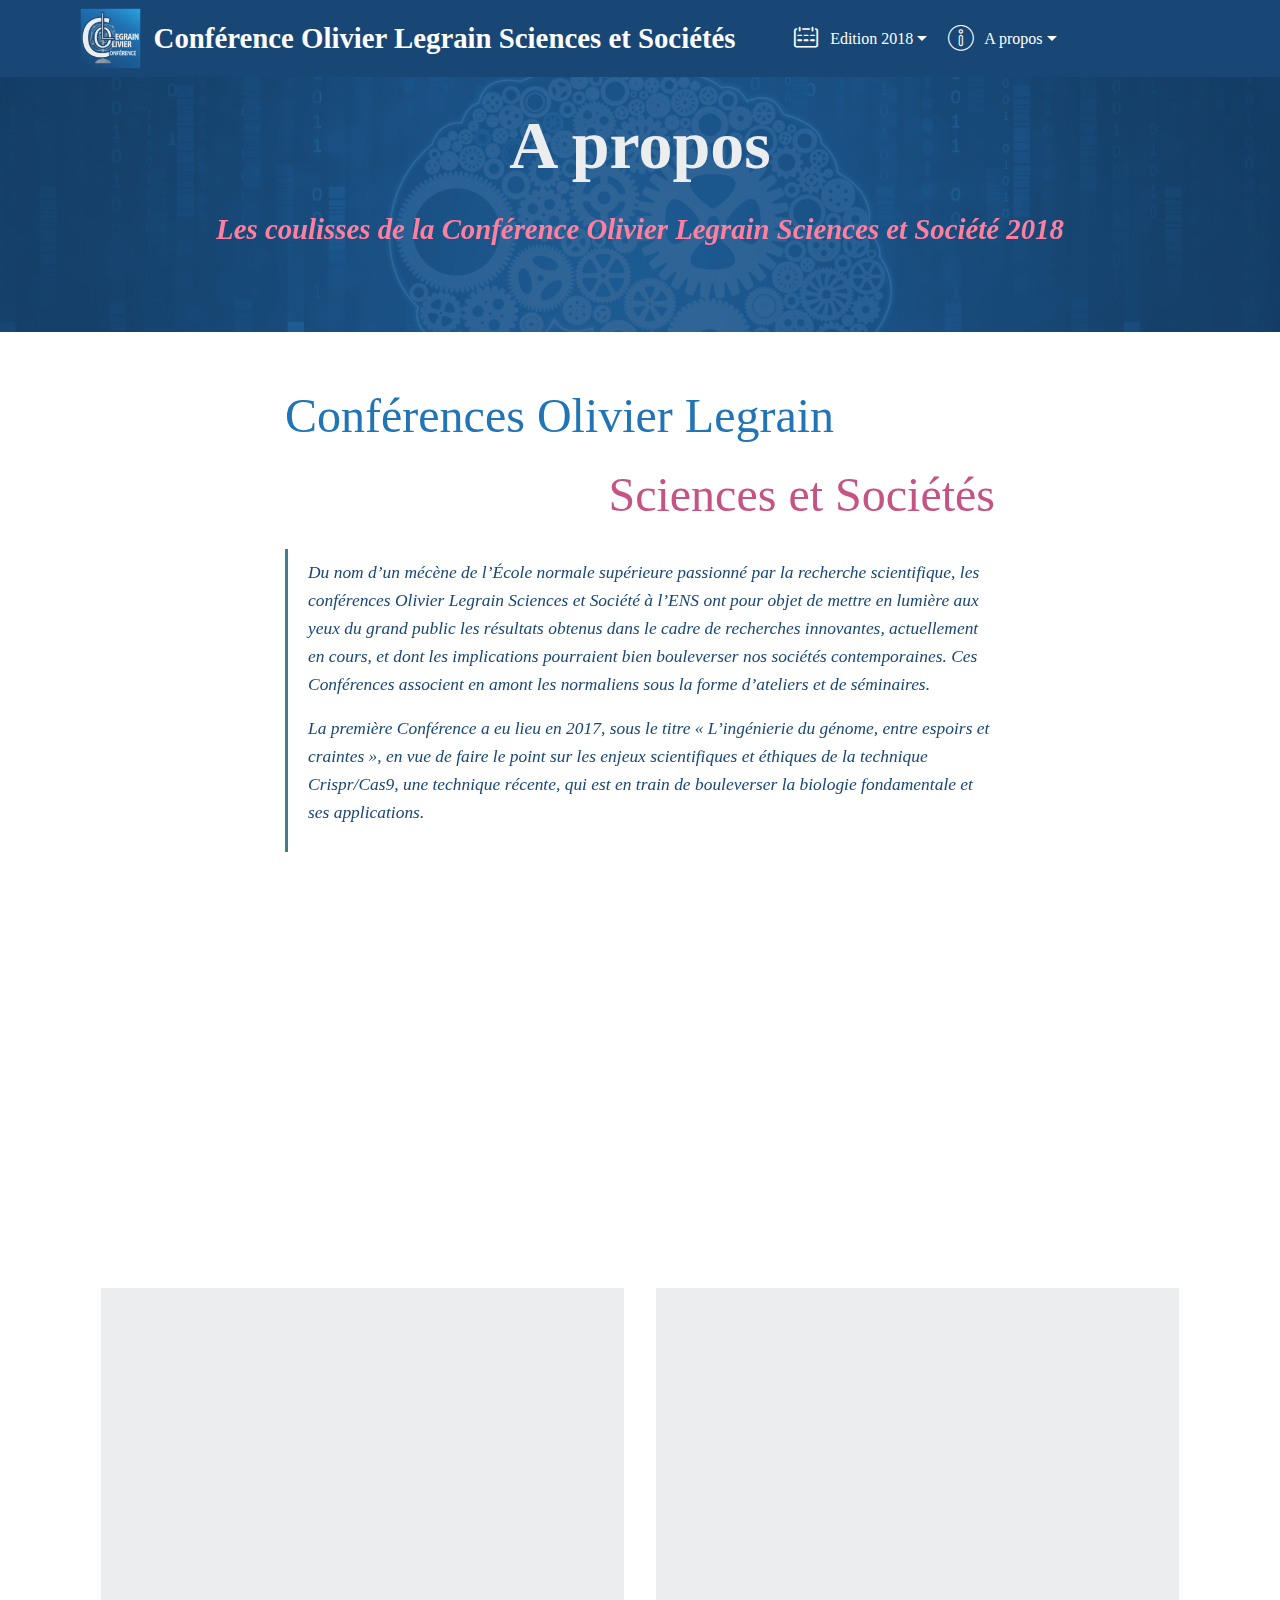
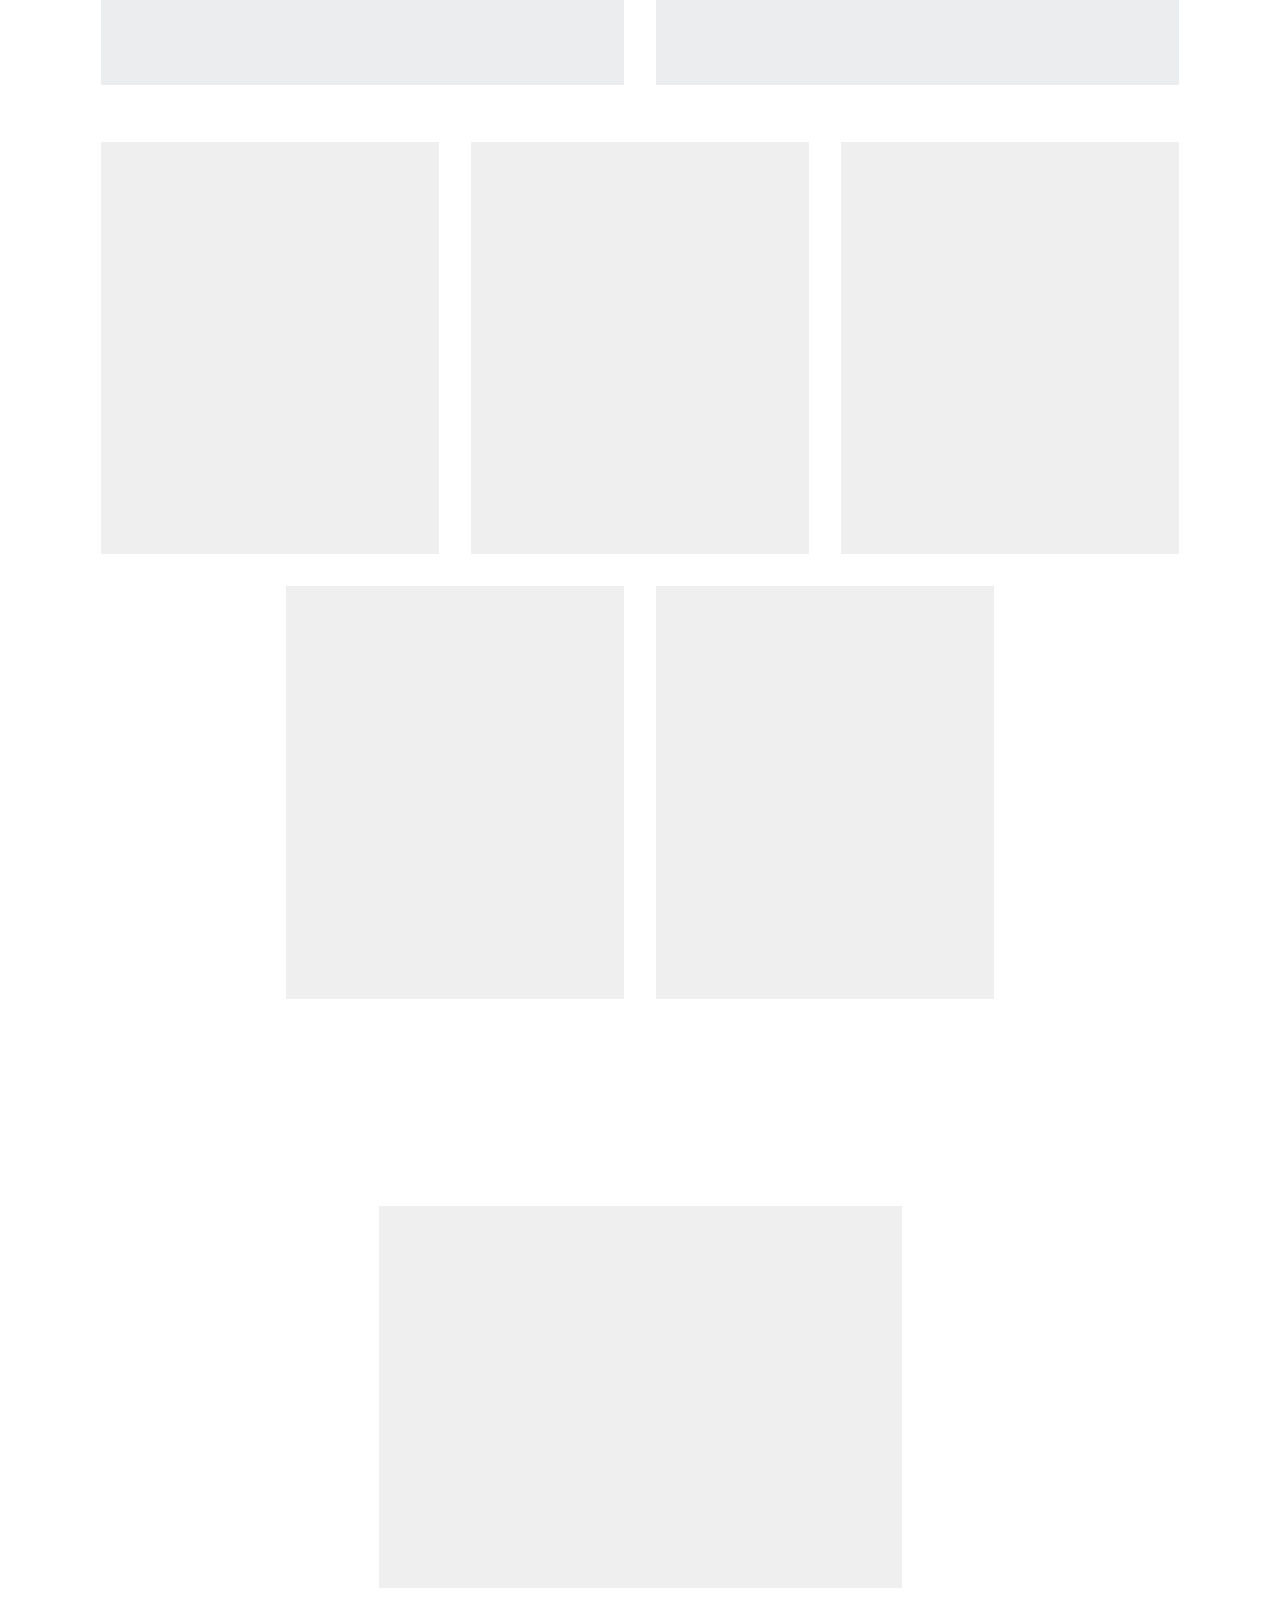
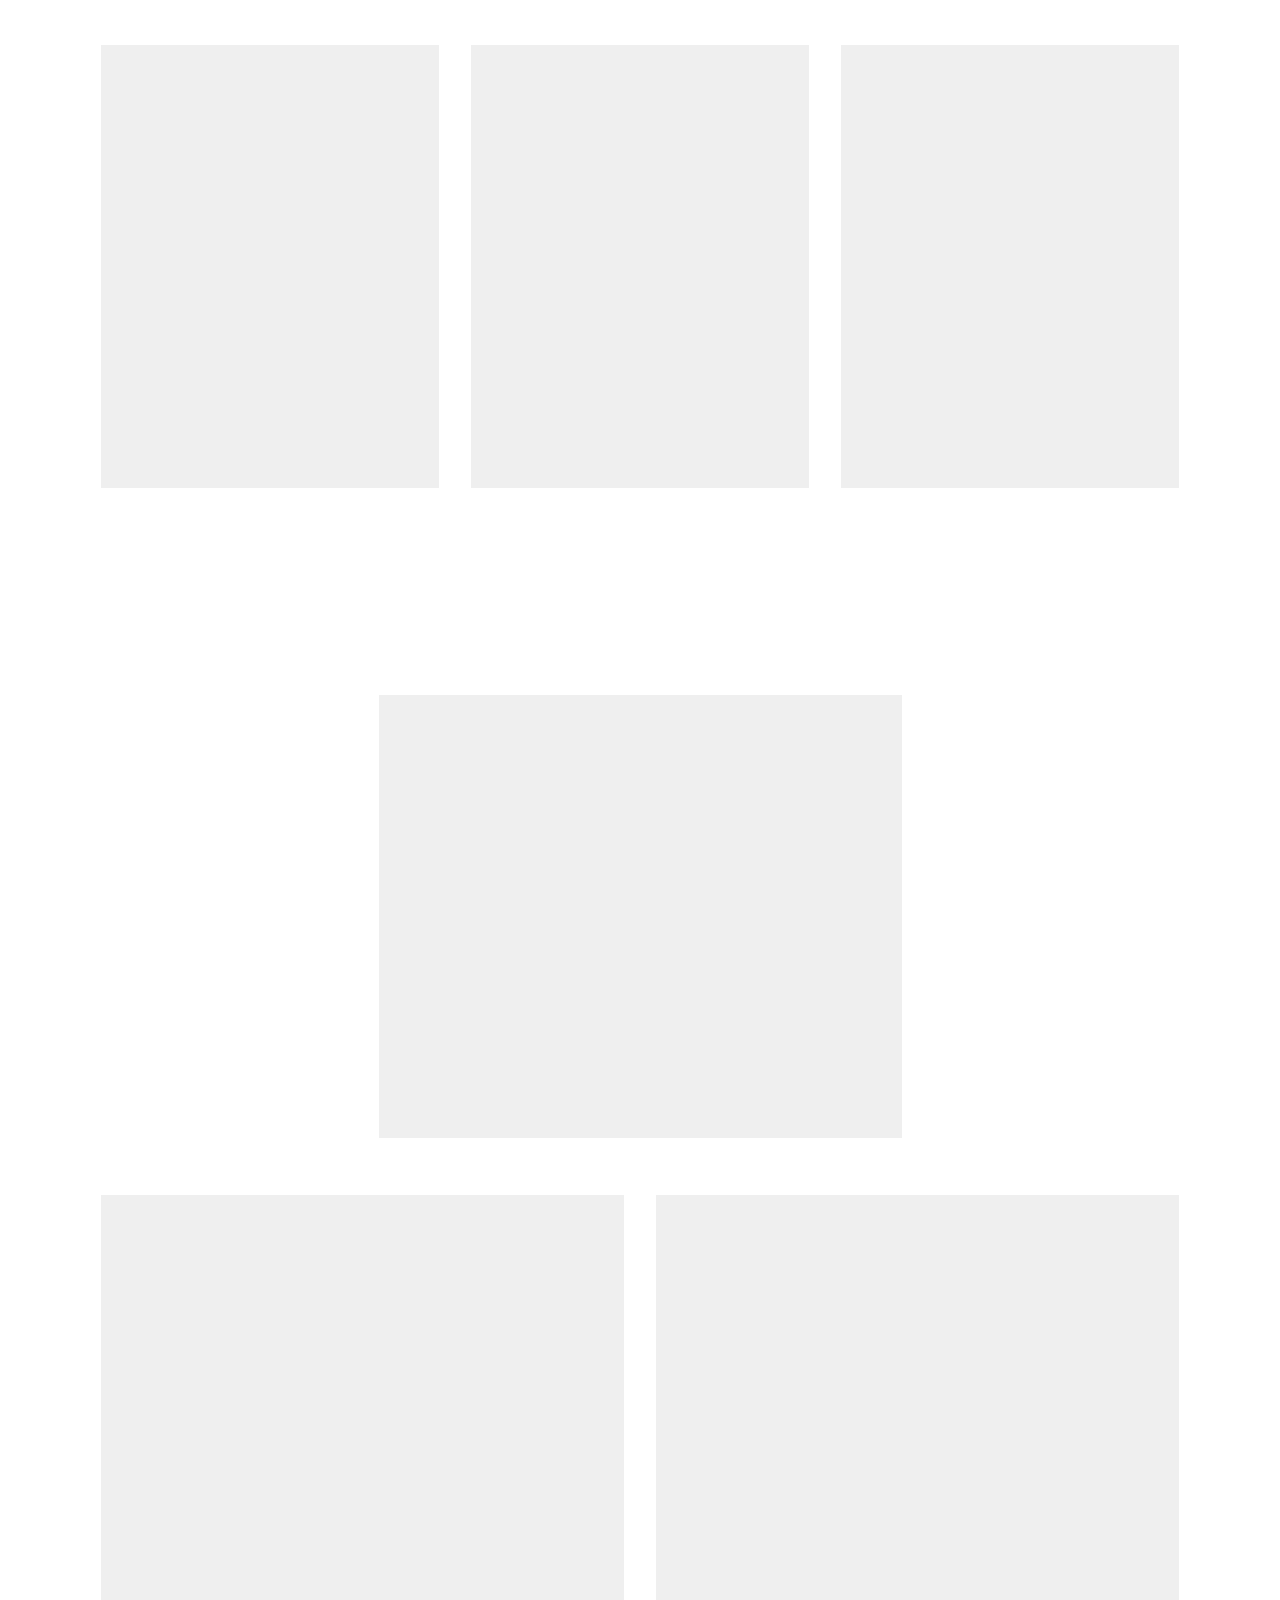
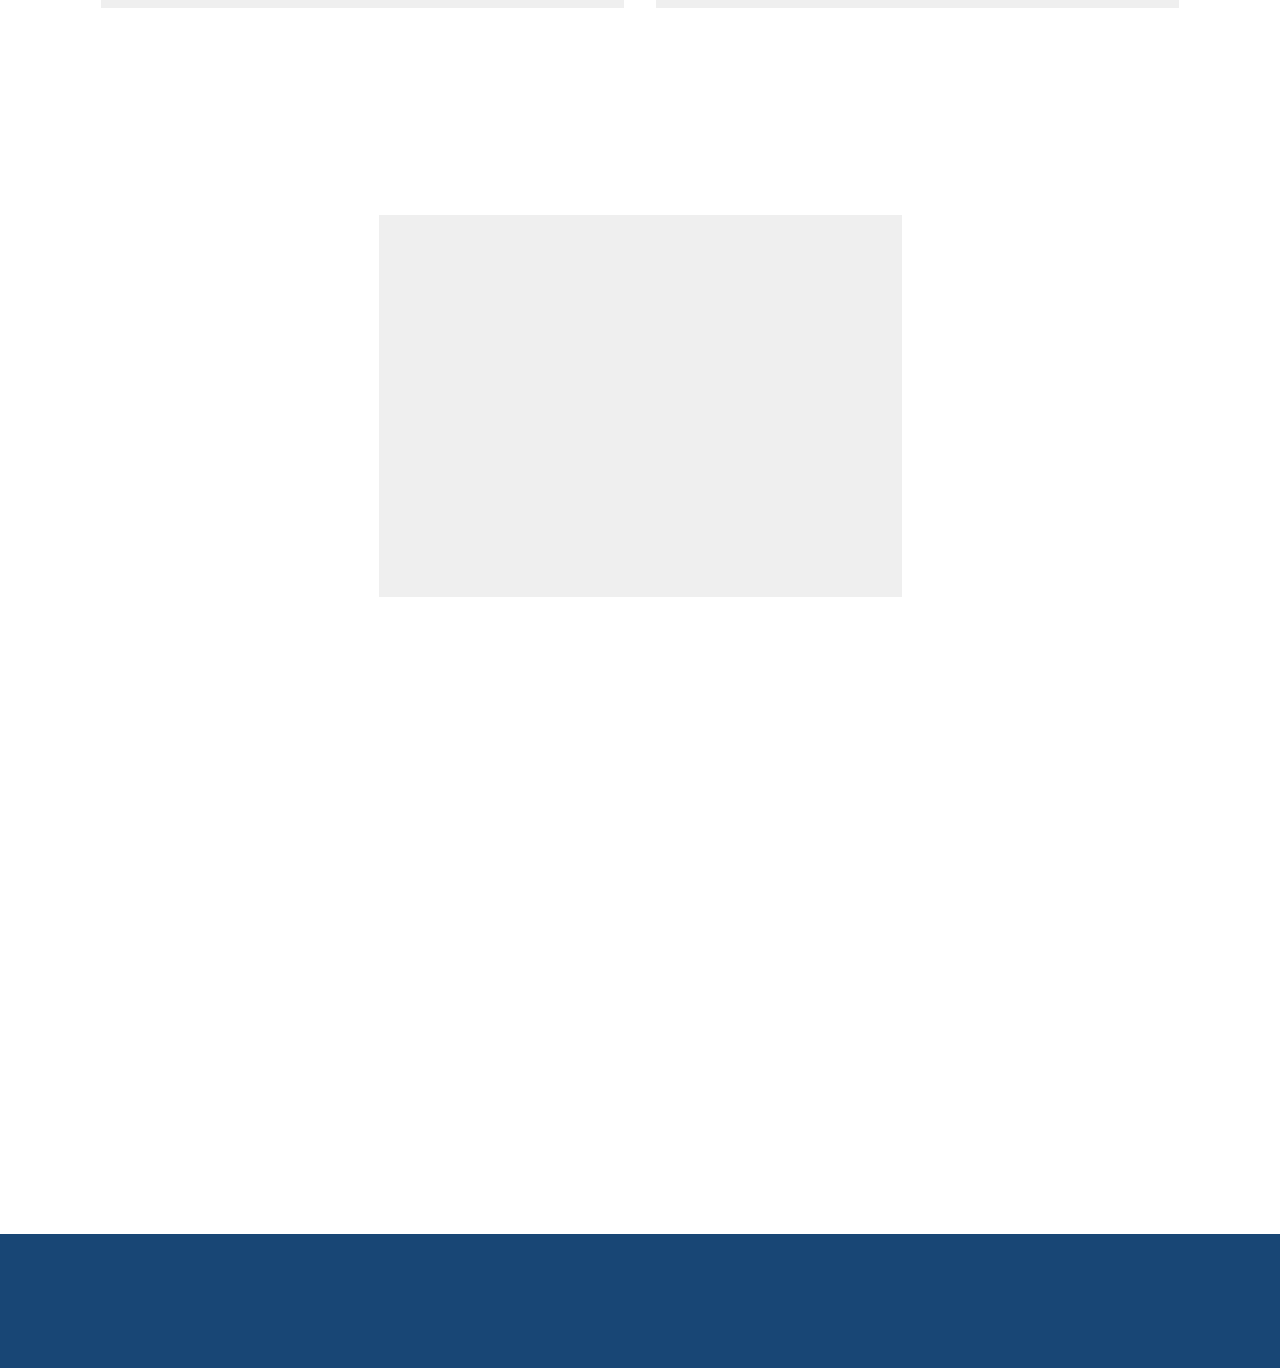
==== commit 6604ebc0: "major update and announcements" ====
--- a/a-propos.html
+++ b/a-propos.html
@@ -15,9 +15,9 @@
   <link rel="stylesheet" href="assets/bootstrap/css/bootstrap.min.css">
   <link rel="stylesheet" href="assets/bootstrap/css/bootstrap-grid.min.css">
   <link rel="stylesheet" href="assets/bootstrap/css/bootstrap-reboot.min.css">
+  <link rel="stylesheet" href="assets/animatecss/animate.min.css">
   <link rel="stylesheet" href="assets/socicon/css/styles.css">
   <link rel="stylesheet" href="assets/dropdown/css/style.css">
-  <link rel="stylesheet" href="assets/animatecss/animate.min.css">
   <link rel="stylesheet" href="assets/theme/css/style.css">
   <link href="assets/fonts/style.css" rel="stylesheet">
   <link rel="stylesheet" href="assets/mobirise/css/mbr-additional.css" type="text/css">
@@ -62,7 +62,595 @@
 </style>
 </head>
 <body>
-  <section class="menu cid-qVjMQmc7sX" once="menu" id="menu1-3c">
+  <section class="header1 cid-qUn2HvXYaA mbr-parallax-background" id="header1-1y">
+
+    
+
+    <div class="mbr-overlay" style="opacity: 0.7; background-color: rgb(24, 70, 117);">
+    </div>
+
+    <div class="container">
+        <div class="row justify-content-md-center">
+            <div class="mbr-white col-md-10">
+                <h1 class="mbr-section-title align-center mbr-bold pb-3 mbr-fonts-style display-1">
+                    A propos</h1>
+                <h3 class="mbr-section-subtitle align-center mbr-light pb-3 mbr-fonts-style display-5"><strong><em>Les coulisses de la Conférence Olivier Legrain Sciences et Société 2018</em></strong></h3>
+                
+                
+            </div>
+        </div>
+    </div>
+
+</section>
+
+<section class="engine"><a href="https://mobirise.me/g">build a website</a></section><section class="mbr-section content4 cid-qVZK3CjDDF" id="content4-3l">
+
+    
+
+    <div class="container">
+        <div class="media-container-row">
+            <div class="title col-12 col-md-8">
+                <h2 class="align-center pb-3 mbr-fonts-style display-2">
+                    Conférences Olivier Legrain</h2>
+                <h3 class="mbr-section-subtitle align-center mbr-light mbr-fonts-style display-2">Sciences et Sociétés</h3>
+                
+            </div>
+        </div>
+    </div>
+</section>
+
+<section class="mbr-section article content1 cid-qVZMM5s4U1" id="content2-3m">
+
+     
+
+    <div class="container">
+        <div class="media-container-row">
+            <div class="mbr-text col-12 col-md-8 mbr-fonts-style display-7">
+                <blockquote><p>Du nom d’un mécène de l’École normale supérieure passionné par la recherche scientifique, les conférences Olivier Legrain Sciences et Société à l’ENS ont pour objet de mettre en lumière aux yeux du grand public les résultats obtenus dans le cadre de recherches innovantes, actuellement en cours, et dont les implications pourraient bien bouleverser nos sociétés contemporaines. Ces Conférences associent en amont les normaliens sous la forme d’ateliers et de séminaires. </p><p>La première Conférence a eu lieu en 2017, sous le titre « L’ingénierie du génome, entre espoirs et craintes », en vue de faire le point sur les enjeux scientifiques et éthiques de la technique Crispr/Cas9, une technique récente, qui est en train de bouleverser la biologie fondamentale et ses applications.</p></blockquote>
+            </div>
+        </div>
+    </div>
+</section>
+
+<section class="testimonials1 cid-qUn1MUFwnu" id="testimonials1-1w">
+
+    
+
+    
+    <div class="container">
+        <div class="media-container-row">
+            <div class="title col-12 align-center">
+                <h2 class="pb-3 mbr-fonts-style display-2">
+                    Organisateurs</h2>
+                <h3 class="mbr-section-subtitle mbr-light pb-3 mbr-fonts-style display-5"><br><br><strong>Organisation Générale</strong></h3>
+            </div>
+        </div>
+    </div>
+
+    <div class="container pt-3 mt-2">
+        <div class="media-container-row">
+            <div class="mbr-testimonial p-3 align-center col-12 col-md-6">
+                <div class="panel-item p-3">
+                    <div class="card-block">
+                        <div class="testimonial-photo">
+                            <img src="assets/images/dupoux-1-240x270.jpg" alt="" title="">
+                        </div>
+                        <p class="mbr-text mbr-fonts-style display-5"><strong>Chaire Exécutive</strong></p>
+                    </div>
+                    <div class="card-footer">
+                        <div class="mbr-author-name mbr-bold mbr-fonts-style display-7">Emmanuel Dupoux</div>
+                        <small class="mbr-author-desc mbr-italic mbr-light mbr-fonts-style display-7">
+                               EHESS / ENS / INRIA</small>
+                    </div>
+                </div>
+            </div>
+
+            <div class="mbr-testimonial p-3 align-center col-12 col-md-6">
+                <div class="panel-item p-3">
+                    <div class="card-block">
+                        <div class="testimonial-photo">
+                            <img src="assets/images/cristia-1-240x180.jpg" alt="" title="">
+                        </div>
+                        <p class="mbr-text mbr-fonts-style display-5"><strong>Chaire Exécutive</strong></p>
+                    </div>
+                    <div class="card-footer">
+                        <div class="mbr-author-name mbr-bold mbr-fonts-style display-7">
+                             Alejandrina Cristia</div>
+                        <small class="mbr-author-desc mbr-italic mbr-light mbr-fonts-style display-7">
+                               ENS / EHESS / CNRS<br></small>
+                    </div>
+                </div>
+            </div>
+
+            
+
+            
+
+            
+
+            
+        </div>
+    </div>   
+</section>
+
+<section class="testimonials1 cid-qUDOrO7d1m" id="testimonials1-2l">
+
+    
+
+    
+    <div class="container">
+        <div class="media-container-row">
+            <div class="title col-12 align-center">
+                
+                
+            </div>
+        </div>
+    </div>
+
+    <div class="container pt-3 mt-2">
+        <div class="media-container-row">
+            <div class="mbr-testimonial p-3 align-center col-12 col-md-6 col-lg-4">
+                <div class="panel-item p-3">
+                    <div class="card-block">
+                        <div class="testimonial-photo">
+                            <img src="assets/images/26169193-1892959501019286-2000684526206271296-n-240x427.jpg" alt="" title="">
+                        </div>
+                        <p class="mbr-text mbr-fonts-style display-7"><strong>Chaire Communication,
+<br>Webmaster</strong></p>
+                    </div>
+                    <div class="card-footer">
+                        <div class="mbr-author-name mbr-bold mbr-fonts-style display-7">
+                             Aïda Elamrani</div>
+                        <small class="mbr-author-desc mbr-italic mbr-light mbr-fonts-style display-7">Institut Jean Nicod, ENS</small>
+                    </div>
+                </div>
+            </div>
+
+            <div class="mbr-testimonial p-3 align-center col-12 col-md-6 col-lg-4">
+                <div class="panel-item p-3">
+                    <div class="card-block">
+                        <div class="testimonial-photo">
+                            <img src="assets/images/ronan-riochet-95x95.jpg" alt="" title="">
+                        </div>
+                        <p class="mbr-text mbr-fonts-style display-7"><strong>Chaire Finance<br></strong><br></p>
+                    </div>
+                    <div class="card-footer">
+                        <div class="mbr-author-name mbr-bold mbr-fonts-style display-7">
+                             Ronan Riochet</div>
+                        <small class="mbr-author-desc mbr-italic mbr-light mbr-fonts-style display-7">ENS / INRIA</small>
+                    </div>
+                </div>
+            </div>
+
+            <div class="mbr-testimonial p-3 align-center col-12 col-md-6 col-lg-4">
+                <div class="panel-item p-3">
+                    <div class="card-block">
+                        <div class="testimonial-photo">
+                            <img src="assets/images/catherine-urban-95x95.jpg" alt="" title="">
+                        </div>
+                        <p class="mbr-text mbr-fonts-style display-7"><strong>Chaire Logistique<br></strong><br></p>
+                    </div>
+                    <div class="card-footer">
+                        <div class="mbr-author-name mbr-bold mbr-fonts-style display-7">
+                             Catherine Urban</div>
+                        <small class="mbr-author-desc mbr-italic mbr-light mbr-fonts-style display-7">
+                               EHESS / ENS<br></small>
+                    </div>
+                </div>
+            </div>
+
+            <div class="mbr-testimonial p-3 align-center col-12 col-md-6 col-lg-4">
+                <div class="panel-item p-3">
+                    <div class="card-block">
+                        <div class="testimonial-photo">
+                            <img src="assets/images/camille-240x250.jpg" alt="" title="">
+                        </div>
+                        <p class="mbr-text mbr-fonts-style display-7"><strong>Logistique Locale</strong><strong><br></strong><br></p>
+                    </div>
+                    <div class="card-footer">
+                        <div class="mbr-author-name mbr-bold mbr-fonts-style display-7">
+                             Camille Williams</div>
+                        <small class="mbr-author-desc mbr-italic mbr-light mbr-fonts-style display-7">
+                               Cogmaster, ENS<br></small>
+                    </div>
+                </div>
+            </div>
+
+            <div class="mbr-testimonial p-3 align-center col-12 col-md-6 col-lg-4">
+                <div class="panel-item p-3">
+                    <div class="card-block">
+                        <div class="testimonial-photo">
+                            <img src="assets/images/gladys-baudet-200x200.jpg" alt="" title="">
+                        </div>
+                        <p class="mbr-text mbr-fonts-style display-7"><strong>
+                           Chaire Coordination Bénévoles
+                        </strong></p>
+                    </div>
+                    <div class="card-footer">
+                        <div class="mbr-author-name mbr-bold mbr-fonts-style display-7">
+                             Gladys Baudet</div>
+                        <small class="mbr-author-desc mbr-italic mbr-light mbr-fonts-style display-7">
+                               LSCP</small>
+                    </div>
+                </div>
+            </div>
+
+            
+        </div>
+    </div>   
+</section>
+
+<section class="testimonials1 cid-qUDUdrekpW" id="testimonials1-2m">
+
+    
+
+    
+    <div class="container">
+        <div class="media-container-row">
+            <div class="title col-12 align-center">
+                
+                <h3 class="mbr-section-subtitle mbr-light pb-3 mbr-fonts-style display-5"><strong>Conférence Scientifique</strong></h3>
+            </div>
+        </div>
+    </div>
+
+    <div class="container pt-3 mt-2">
+        <div class="media-container-row">
+            <div class="mbr-testimonial p-3 align-center col-12 col-md-6">
+                <div class="panel-item p-3">
+                    <div class="card-block">
+                        <div class="testimonial-photo">
+                            <img src="assets/images/elin-larsen-144x159.png" alt="" title="">
+                        </div>
+                        <p class="mbr-text mbr-fonts-style display-7"><strong>
+                           Chaire Scientifique</strong></p>
+                    </div>
+                    <div class="card-footer">
+                        <div class="mbr-author-name mbr-bold mbr-fonts-style display-7">
+                             Elin Larsen</div>
+                        <small class="mbr-author-desc mbr-italic mbr-light mbr-fonts-style display-7">
+                               ENS / INRIA</small>
+                    </div>
+                </div>
+            </div>
+
+            
+
+            
+
+            
+
+            
+
+            
+        </div>
+    </div>   
+</section>
+
+<section class="testimonials1 cid-qUDWdYwaSO" id="testimonials1-2o">
+
+    
+
+    
+    <div class="container">
+        <div class="media-container-row">
+            <div class="title col-12 align-center">
+                
+                
+            </div>
+        </div>
+    </div>
+
+    <div class="container pt-3 mt-2">
+        <div class="media-container-row">
+            <div class="mbr-testimonial p-3 align-center col-12 col-md-6 col-lg-4">
+                <div class="panel-item p-3">
+                    <div class="card-block">
+                        <div class="testimonial-photo">
+                            <img src="assets/images/rahma-chaabouni-95x95.jpg" alt="" title="">
+                        </div>
+                        <p class="mbr-text mbr-fonts-style display-7"><strong>Chaire Discussions</strong><br><strong><br></strong><br></p>
+                    </div>
+                    <div class="card-footer">
+                        <div class="mbr-author-name mbr-bold mbr-fonts-style display-7">Rahma Chaabouni</div>
+                        <small class="mbr-author-desc mbr-italic mbr-light mbr-fonts-style display-7">ENS / FAIR</small>
+                    </div>
+                </div>
+            </div>
+
+            <div class="mbr-testimonial p-3 align-center col-12 col-md-6 col-lg-4">
+                <div class="panel-item p-3">
+                    <div class="card-block">
+                        <div class="testimonial-photo">
+                            <img src="assets/images/naomi-240x240.jpg" alt="" title="">
+                        </div>
+                        <p class="mbr-text mbr-fonts-style display-7"><strong>Chaire Technique</strong><br><em>Psycholinguistique</em><br><em><br></em></p>
+                    </div>
+                    <div class="card-footer">
+                        <div class="mbr-author-name mbr-bold mbr-fonts-style display-7">Naomi Havron</div>
+                        <small class="mbr-author-desc mbr-italic mbr-light mbr-fonts-style display-7">ENS</small>
+                    </div>
+                </div>
+            </div>
+
+            <div class="mbr-testimonial p-3 align-center col-12 col-md-6 col-lg-4">
+                <div class="panel-item p-3">
+                    <div class="card-block">
+                        <div class="testimonial-photo">
+                            <img src="assets/images/tallinzenpic-240x236.jpg" alt="" title="">
+                        </div>
+                        <p class="mbr-text mbr-fonts-style display-7"><strong>Chaire Technique</strong><br><em>Linguistique Computationnelle</em></p>
+                    </div>
+                    <div class="card-footer">
+                        <div class="mbr-author-name mbr-bold mbr-fonts-style display-7">Tal Linzen</div>
+                        <small class="mbr-author-desc mbr-italic mbr-light mbr-fonts-style display-7">
+                               Johns Hopkins University<br></small>
+                    </div>
+                </div>
+            </div>
+
+            
+
+            
+
+            
+        </div>
+    </div>   
+</section>
+
+<section class="testimonials1 cid-qUDYfjrWwh" id="testimonials1-2p">
+
+    
+
+    
+    <div class="container">
+        <div class="media-container-row">
+            <div class="title col-12 align-center">
+                
+                <h3 class="mbr-section-subtitle mbr-light pb-3 mbr-fonts-style display-5"><strong>Conférence Industrielle</strong></h3>
+            </div>
+        </div>
+    </div>
+
+    <div class="container pt-3 mt-2">
+        <div class="media-container-row">
+            <div class="mbr-testimonial p-3 align-center col-12 col-md-6">
+                <div class="panel-item p-3">
+                    <div class="card-block">
+                        <div class="testimonial-photo">
+                            <img src="assets/images/georgia-240x240.jpg" alt="" title="">
+                        </div>
+                        <p class="mbr-text mbr-fonts-style display-7"><strong>
+                           Chaire Industrielle,</strong><br><strong>Responsable de Panel</strong> <br><em>Traitement Automatique du Langage</em></p>
+                    </div>
+                    <div class="card-footer">
+                        <div class="mbr-author-name mbr-bold mbr-fonts-style display-7">Georgia Loukatou</div>
+                        <small class="mbr-author-desc mbr-italic mbr-light mbr-fonts-style display-7">
+                               ENS</small>
+                    </div>
+                </div>
+            </div>
+
+            
+
+            
+
+            
+
+            
+
+            
+        </div>
+    </div>   
+</section>
+
+<section class="testimonials1 cid-qUDYGC7gYK" id="testimonials1-2q">
+
+    
+
+    
+    <div class="container">
+        <div class="media-container-row">
+            <div class="title col-12 align-center">
+                
+                
+            </div>
+        </div>
+    </div>
+
+    <div class="container pt-3 mt-2">
+        <div class="media-container-row">
+            <div class="mbr-testimonial p-3 align-center col-12 col-md-6">
+                <div class="panel-item p-3">
+                    <div class="card-block">
+                        <div class="testimonial-photo">
+                            <img src="assets/images/marina-200x200.jpg" alt="" title="">
+                        </div>
+                        <p class="mbr-text mbr-fonts-style display-7"><strong>Responsable de Panel</strong><br><em>Interfaces Cerveau Machine</em></p>
+                    </div>
+                    <div class="card-footer">
+                        <div class="mbr-author-name mbr-bold mbr-fonts-style display-7">Marina Mishchenko</div>
+                        <small class="mbr-author-desc mbr-italic mbr-light mbr-fonts-style display-7">Université Paris Descartes</small>
+                    </div>
+                </div>
+            </div>
+
+            <div class="mbr-testimonial p-3 align-center col-12 col-md-6">
+                <div class="panel-item p-3">
+                    <div class="card-block">
+                        <div class="testimonial-photo">
+                            <img src="assets/images/alice-latimier-238x238.jpg" alt="" title="">
+                        </div>
+                        <p class="mbr-text mbr-fonts-style display-7"><strong>Responsable de Panel</strong><br><em>Education</em><em><br></em></p>
+                    </div>
+                    <div class="card-footer">
+                        <div class="mbr-author-name mbr-bold mbr-fonts-style display-7">Alice Latimier</div>
+                        <small class="mbr-author-desc mbr-italic mbr-light mbr-fonts-style display-7">ENS / Cog'Innov</small>
+                    </div>
+                </div>
+            </div>
+
+            
+
+            
+
+            
+
+            
+        </div>
+    </div>   
+</section>
+
+<section class="testimonials1 cid-qUE1aSBVq6" id="testimonials1-2r">
+
+    
+
+    
+    <div class="container">
+        <div class="media-container-row">
+            <div class="title col-12 align-center">
+                
+                <h3 class="mbr-section-subtitle mbr-light pb-3 mbr-fonts-style display-5"><strong>Conférence Sociétale</strong></h3>
+            </div>
+        </div>
+    </div>
+
+    <div class="container pt-3 mt-2">
+        <div class="media-container-row">
+            <div class="mbr-testimonial p-3 align-center col-12 col-md-6">
+                <div class="panel-item p-3">
+                    <div class="card-block">
+                        <div class="testimonial-photo">
+                            <img src="assets/images/alexis-kaiser-240x240.jpg" alt="" title="">
+                        </div>
+                        <p class="mbr-text mbr-fonts-style display-7"><strong>
+                           Chaire Sociétale</strong></p>
+                    </div>
+                    <div class="card-footer">
+                        <div class="mbr-author-name mbr-bold mbr-fonts-style display-7">
+                             Alexis Kaiser</div>
+                        <small class="mbr-author-desc mbr-italic mbr-light mbr-fonts-style display-7">Institut Jean Nicod, ENS</small>
+                    </div>
+                </div>
+            </div>
+
+            
+
+            
+
+            
+
+            
+
+            
+        </div>
+    </div>   
+</section>
+
+<section class="mbr-section content4 cid-qWg5tP3A90" id="content4-45">
+
+    
+
+    <div class="container">
+        <div class="media-container-row">
+            <div class="title col-12 col-md-8">
+                <h2 class="align-center pb-3 mbr-fonts-style display-2">
+                    Partenaires<br></h2>
+                
+                
+            </div>
+        </div>
+    </div>
+</section>
+
+<section class="cid-qWVeLLHaqQ" id="image4-5h">
+    <!-- Block parameters controls (Blue "Gear" panel) -->
+    
+    <!-- End block parameters -->
+    <div class="container images-container">
+            <div class="media-container-row" style="width: 80%;">
+                <div class="img-item item1" style="width: 82%;">
+                    <a href="https://www.ens.fr/" target="_blank"><img src="assets/images/logo-ens-psl-297x105.jpg" alt="" title=""></a>
+                    
+                </div>
+   
+                <div class="img-item item">
+                    <a href="https://cognition.ens.fr/fr/propos/labex-iec-presentation-639" target="_blank"><img src="assets/images/logoiecia1-459x176.png" alt="" title=""></a>
+                    
+                </div>
+                <div class="img-item">
+                    <a href="https://franceisai.com/" target="_blank"><img src="assets/images/france-is-ai-logo-startup-404x120.png" alt="" title=""></a>
+                    
+                </div>
+            </div>
+         <div class="media-container-row" style="width: 80%;">
+                
+                <div class="img-item">
+                    <a href="http://www.institut-cognition.com/" target="_blank"><img src="assets/images/ic-logo-gris-404x404.jpg" alt="" title=""></a>
+                    
+                </div>
+             <div class="img-item">
+                    <a href="http://recast.ai/"><img src="assets/images/recast-ai-logo-transparent-404x404.png" alt="" title=""></a>
+                    
+                </div>
+             <div class="img-item">
+                    <a href="https://www.meetup.com/Artificial-Intelligence-Meetup-Paris/" target="_blank"><img src="assets/images/600-456016026-404x404.jpg" alt="" title=""></a>
+                    
+                </div>
+             <div class="img-item item1" style="width: 82%;">
+                    <a href="http://coginnov.org/" target="_blank"><img src="assets/images/logo-fb-rvb-336x336.jpg" alt="" title=""></a>
+                    
+                </div>
+            </div>
+         <div class="media-container-row" style="width: 80%;">
+                
+                
+                
+             <div class="img-item-1">
+                    <a href="https://theconversation.com" target="_blank"><img src="assets/images/the-conversation.svg" alt="" title=""></a>
+                    
+                </div>
+            </div>
+    </div>
+</section>
+
+<section once="" class="cid-qWVfkfubad" id="footer7-5i">
+
+    
+
+    
+
+    <div class="container">
+        <div class="media-container-row align-center mbr-white">
+            
+            <div class="row social-row">
+                <div class="social-list align-right pb-2">
+                    
+                    
+                    
+                    
+                    
+                    
+                <div class="soc-item">
+                        <a href="https://www.facebook.com/LegrainConference2018/" target="_blank">
+                            <span class="mbr-iconfont mbr-iconfont-social socicon-facebook socicon" style="color: rgb(236, 237, 239);"></span>
+                        </a>
+                    </div><div class="soc-item">
+                        <a href="https://twitter.com/Legrain_ENS" target="_blank">
+                            <span class="mbr-iconfont mbr-iconfont-social socicon-twitter socicon" style="color: rgb(236, 237, 239);"></span>
+                        </a>
+                    </div></div>
+            </div>
+            <div class="row row-copirayt">
+                <p class="mbr-text mb-0 mbr-fonts-style mbr-white align-center display-7"><strong>
+                    Contact :</strong> <a href="mailto:legrain.communication@gmail.com" class="text-white">legrain.communication@gmail.com</a>
+                </p>
+            </div>
+        </div>
+    </div>
+</section>
+
+<section class="menu cid-qVjMQmc7sX" once="menu" id="menu1-3c">
 
     
 
@@ -88,7 +676,7 @@
         </div>
         <div class="collapse navbar-collapse" id="navbarSupportedContent">
             <ul class="navbar-nav nav-dropdown nav-right" data-app-modern-menu="true"><li class="nav-item dropdown open">
-                    <a class="nav-link link text-white dropdown-toggle display-4" href="https://mobirise.com" data-toggle="dropdown-submenu" aria-expanded="true"><span class="mbrib-calendar mbr-iconfont mbr-iconfont-btn"></span>Edition 2018</a><div class="dropdown-menu"><a class="text-white dropdown-item display-4" href="ia-et-cognition.html#content4-23" aria-expanded="false">Thème I.A. &amp; Cognition</a><a class="text-white dropdown-item display-4" href="ia-et-cognition.html#features3-2h" aria-expanded="false">Les 3 sessions en bref</a><a class="text-white dropdown-item display-4" href="ia-et-cognition.html#timeline2-27" aria-expanded="false">Programme Général</a><a class="text-white dropdown-item display-4" href="ia-et-cognition.html#info2-3h" aria-expanded="false">Comment s'inscrire?</a><div class="dropdown"><a class="text-white dropdown-item dropdown-toggle display-4" href="conference-grand-public.html#header2-2w" aria-expanded="false" data-toggle="dropdown-submenu">Session grand public</a><div class="dropdown-menu dropdown-submenu"><a class="text-white dropdown-item display-4" href="conference-grand-public.html#header2-2w" aria-expanded="false">Introduction</a><a class="text-white dropdown-item display-4" href="conference-grand-public.html#content4-32" aria-expanded="false">Présentation</a><a class="text-white dropdown-item display-4" href="conference-grand-public.html#testimonials1-16" aria-expanded="false">Intervenants</a><a class="text-white dropdown-item display-4" href="conference-grand-public.html#timeline2-1b" aria-expanded="false">Programme</a><a class="text-white dropdown-item display-4" href="conference-grand-public.html#info2-3a" aria-expanded="false">S'inscrire</a><a class="text-white dropdown-item display-4" href="conference-grand-public.html#map2-18" aria-expanded="false">Venir</a></div></div><div class="dropdown"><a class="text-white dropdown-item dropdown-toggle display-4" href="conference-industrielle.html#header2-2v" aria-expanded="false" data-toggle="dropdown-submenu">Session industrielle</a><div class="dropdown-menu dropdown-submenu"><a class="text-white dropdown-item display-4" href="conference-industrielle.html#header2-2v" aria-expanded="false">Introduction<br></a><a class="text-white dropdown-item display-4" href="conference-industrielle.html#info3-w" aria-expanded="false">Présentation<br></a><a class="text-white dropdown-item display-4" href="conference-industrielle.html#content4-1q" aria-expanded="false">Intervenants</a><a class="text-white dropdown-item display-4" href="conference-industrielle.html#timeline1-y" aria-expanded="false">Programme</a><a class="text-white dropdown-item display-4" href="conference-industrielle.html#info2-3g" aria-expanded="false">S'inscrire</a><a class="text-white dropdown-item display-4" href="conference-industrielle.html#content4-2u" aria-expanded="false">Venir</a></div></div><div class="dropdown"><a class="text-white dropdown-item dropdown-toggle display-4" href="conference-scientifique.html#header2-2s" data-toggle="dropdown-submenu" aria-expanded="false">Session scientifique</a><div class="dropdown-menu dropdown-submenu"><a class="text-white dropdown-item display-4" href="conference-scientifique.html#header2-2s">Introduction</a><a class="text-white dropdown-item display-4" href="conference-scientifique.html#info3-o">Présentation</a><a class="text-white dropdown-item display-4" href="conference-scientifique.html#testimonials1-a">Conférenciers</a><a class="text-white dropdown-item display-4" href="conference-scientifique.html#timeline1-d">Programme</a><a class="text-white dropdown-item display-4" href="conference-scientifique.html#info2-s">S'inscrire</a><a class="text-white dropdown-item display-4" href="conference-scientifique.html#content4-2t">Venir</a></div></div></div>
+                    <a class="nav-link link text-white dropdown-toggle display-4" href="https://mobirise.com" data-toggle="dropdown-submenu" aria-expanded="true"><span class="mbrib-calendar mbr-iconfont mbr-iconfont-btn"></span>Edition 2018</a><div class="dropdown-menu"><a class="text-white dropdown-item display-4" href="ia-et-cognition.html#content4-23" aria-expanded="false">Thème I.A. &amp; Cognition</a><a class="text-white dropdown-item display-4" href="ia-et-cognition.html#features3-2h" aria-expanded="false">Les 3 sessions en bref</a><a class="text-white dropdown-item display-4" href="ia-et-cognition.html#timeline2-27" aria-expanded="false">Programme Général</a><a class="text-white dropdown-item display-4" href="ia-et-cognition.html#info2-3h" aria-expanded="false">Comment s'inscrire?</a><div class="dropdown"><a class="text-white dropdown-item dropdown-toggle display-4" href="conference-grand-public.html#header2-2w" aria-expanded="false" data-toggle="dropdown-submenu">Session grand public</a><div class="dropdown-menu dropdown-submenu"><a class="text-white dropdown-item display-4" href="conference-grand-public.html" aria-expanded="false">Introduction</a><a class="text-white dropdown-item display-4" href="conference-grand-public.html#content4-32" aria-expanded="false">Présentation</a><a class="text-white dropdown-item display-4" href="conference-grand-public.html#testimonials4-57" aria-expanded="false">Intervenants</a><a class="text-white dropdown-item display-4" href="conference-grand-public.html#timeline2-1b" aria-expanded="false">Programme</a><a class="text-white dropdown-item display-4" href="conference-grand-public.html#info2-3a" aria-expanded="false">S'inscrire</a><a class="text-white dropdown-item display-4" href="conference-grand-public.html#map2-18" aria-expanded="false">Venir</a></div></div><div class="dropdown"><a class="text-white dropdown-item dropdown-toggle display-4" href="conference-industrielle.html#header2-2v" aria-expanded="false" data-toggle="dropdown-submenu">Session industrielle</a><div class="dropdown-menu dropdown-submenu"><a class="text-white dropdown-item display-4" href="conference-industrielle.html" aria-expanded="false">Introduction<br></a><a class="text-white dropdown-item display-4" href="conference-industrielle.html#info3-w" aria-expanded="false">Présentation<br></a><a class="text-white dropdown-item display-4" href="conference-industrielle.html#content4-1q" aria-expanded="false">Intervenants</a><a class="text-white dropdown-item display-4" href="conference-industrielle.html#timeline1-y" aria-expanded="false">Programme</a><a class="text-white dropdown-item display-4" href="conference-industrielle.html#info2-3g" aria-expanded="false">S'inscrire</a><a class="text-white dropdown-item display-4" href="conference-industrielle.html#content4-2u" aria-expanded="false">Venir</a></div></div><div class="dropdown open"><a class="text-white dropdown-item dropdown-toggle display-4" href="conference-scientifique.html#header2-2s" data-toggle="dropdown-submenu" aria-expanded="true">Session scientifique</a><div class="dropdown-menu dropdown-submenu"><a class="text-white dropdown-item display-4" href="conference-scientifique.html">Introduction</a><a class="text-white dropdown-item display-4" href="conference-scientifique.html#info3-o">Présentation</a><a class="text-white dropdown-item display-4" href="conference-scientifique.html#testimonials1-5a">Conférenciers</a><a class="text-white dropdown-item display-4" href="conference-scientifique.html#timeline1-d">Programme</a><a class="text-white dropdown-item display-4" href="conference-scientifique.html#timeline1-d">Programme détaillé</a><a class="text-white dropdown-item display-4" href="conference-scientifique.html#info2-s">S'inscrire</a><a class="text-white dropdown-item display-4" href="conference-scientifique.html#content4-2t">Venir</a></div></div></div>
                 </li>
                 <li class="nav-item dropdown">
                     <a class="nav-link link text-white dropdown-toggle display-4" href="conference-grand-public.html#header2-2w" data-toggle="dropdown-submenu" aria-expanded="false"><span class="mbri-info mbr-iconfont mbr-iconfont-btn"></span>A propos</a><div class="dropdown-menu"><a class="text-white dropdown-item display-4" href="a-propos.html#content4-3l" aria-expanded="false">Conférences Olivier Legrain</a><a class="text-white dropdown-item display-4" href="a-propos.html#testimonials1-1w">Comité d'organisation</a><a class="text-white dropdown-item display-4" href="a-propos.html#content4-45">Partenaires</a></div>
@@ -98,586 +686,16 @@
     </nav>
 </section>
 
-<section class="engine"><a href="https://mobirise.me/t">free amp templates</a></section><section class="header1 cid-qUn2HvXYaA mbr-parallax-background" id="header1-1y">
-
-    
-
-    <div class="mbr-overlay" style="opacity: 0.7; background-color: rgb(24, 70, 117);">
-    </div>
-
-    <div class="container">
-        <div class="row justify-content-md-center">
-            <div class="mbr-white col-md-10">
-                <h1 class="mbr-section-title align-center mbr-bold pb-3 mbr-fonts-style display-1">
-                    A propos</h1>
-                <h3 class="mbr-section-subtitle align-center mbr-light pb-3 mbr-fonts-style display-5"><strong><em>Les coulisses de la Conférence Olivier Legrain Sciences et Société 2018</em></strong></h3>
-                
-                
-            </div>
-        </div>
-    </div>
-
-</section>
-
-<section class="mbr-section content4 cid-qVZK3CjDDF" id="content4-3l">
-
-    
-
-    <div class="container">
-        <div class="media-container-row">
-            <div class="title col-12 col-md-8">
-                <h2 class="align-center pb-3 mbr-fonts-style display-2">
-                    Conférences Olivier Legrain</h2>
-                <h3 class="mbr-section-subtitle align-center mbr-light mbr-fonts-style display-2">Sciences et Sociétés</h3>
-                
-            </div>
-        </div>
-    </div>
-</section>
-
-<section class="mbr-section article content1 cid-qVZMM5s4U1" id="content2-3m">
-
-     
-
-    <div class="container">
-        <div class="media-container-row">
-            <div class="mbr-text col-12 col-md-8 mbr-fonts-style display-7">
-                <blockquote><p>Du nom d’un mécène de l’École normale supérieure passionné par la recherche scientifique, les conférences Olivier Legrain Sciences et Société à l’ENS ont pour objet de mettre en lumière aux yeux du grand public les résultats obtenus dans le cadre de recherches innovantes, actuellement en cours, et dont les implications pourraient bien bouleverser nos sociétés contemporaines. Ces Conférences associent en amont les normaliens sous la forme d’ateliers et de séminaires. </p><p>La première Conférence a eu lieu en 2017, sous le titre « L’ingénierie du génome, entre espoirs et craintes », en vue de faire le point sur les enjeux scientifiques et éthiques de la technique Crispr/Cas9, une technique récente, qui est en train de bouleverser la biologie fondamentale et ses applications.</p></blockquote>
-            </div>
-        </div>
-    </div>
-</section>
-
-<section class="testimonials1 cid-qUn1MUFwnu" id="testimonials1-1w">
-
-    
-
-    
-    <div class="container">
-        <div class="media-container-row">
-            <div class="title col-12 align-center">
-                <h2 class="pb-3 mbr-fonts-style display-2">
-                    Organisateurs</h2>
-                <h3 class="mbr-section-subtitle mbr-light pb-3 mbr-fonts-style display-5"><br><br><strong>Organisation Générale</strong></h3>
-            </div>
-        </div>
-    </div>
-
-    <div class="container pt-3 mt-2">
-        <div class="media-container-row">
-            <div class="mbr-testimonial p-3 align-center col-12 col-md-6">
-                <div class="panel-item p-3">
-                    <div class="card-block">
-                        <div class="testimonial-photo">
-                            <img src="assets/images/dupoux-1-240x270.jpg" alt="" title="">
-                        </div>
-                        <p class="mbr-text mbr-fonts-style display-5"><strong>Chaire Exécutive</strong></p>
-                    </div>
-                    <div class="card-footer">
-                        <div class="mbr-author-name mbr-bold mbr-fonts-style display-7">Emmanuel Dupoux</div>
-                        <small class="mbr-author-desc mbr-italic mbr-light mbr-fonts-style display-7">
-                               EHESS / ENS / INRIA</small>
-                    </div>
-                </div>
-            </div>
-
-            <div class="mbr-testimonial p-3 align-center col-12 col-md-6">
-                <div class="panel-item p-3">
-                    <div class="card-block">
-                        <div class="testimonial-photo">
-                            <img src="assets/images/cristia-1-240x180.jpg" alt="" title="">
-                        </div>
-                        <p class="mbr-text mbr-fonts-style display-5"><strong>Chaire Exécutive</strong></p>
-                    </div>
-                    <div class="card-footer">
-                        <div class="mbr-author-name mbr-bold mbr-fonts-style display-7">
-                             Alejandrina Cristia</div>
-                        <small class="mbr-author-desc mbr-italic mbr-light mbr-fonts-style display-7">
-                               ENS / EHESS / CNRS<br></small>
-                    </div>
-                </div>
-            </div>
-
-            
-
-            
-
-            
-
-            
-        </div>
-    </div>   
-</section>
-
-<section class="testimonials1 cid-qUDOrO7d1m" id="testimonials1-2l">
-
-    
-
-    
-    <div class="container">
-        <div class="media-container-row">
-            <div class="title col-12 align-center">
-                
-                
-            </div>
-        </div>
-    </div>
-
-    <div class="container pt-3 mt-2">
-        <div class="media-container-row">
-            <div class="mbr-testimonial p-3 align-center col-12 col-md-6 col-lg-4">
-                <div class="panel-item p-3">
-                    <div class="card-block">
-                        <div class="testimonial-photo">
-                            <img src="assets/images/26169193-1892959501019286-2000684526206271296-n-240x427.jpg" alt="" title="">
-                        </div>
-                        <p class="mbr-text mbr-fonts-style display-7"><strong>Chaire Communication,
-<br>Webmaster</strong></p>
-                    </div>
-                    <div class="card-footer">
-                        <div class="mbr-author-name mbr-bold mbr-fonts-style display-7">
-                             Aïda Elamrani</div>
-                        <small class="mbr-author-desc mbr-italic mbr-light mbr-fonts-style display-7">Institut Jean Nicod, ENS</small>
-                    </div>
-                </div>
-            </div>
-
-            <div class="mbr-testimonial p-3 align-center col-12 col-md-6 col-lg-4">
-                <div class="panel-item p-3">
-                    <div class="card-block">
-                        <div class="testimonial-photo">
-                            <img src="assets/images/ronan-riochet-95x95.jpg" alt="" title="">
-                        </div>
-                        <p class="mbr-text mbr-fonts-style display-7"><strong>Chaire Finance<br></strong><br></p>
-                    </div>
-                    <div class="card-footer">
-                        <div class="mbr-author-name mbr-bold mbr-fonts-style display-7">
-                             Ronan Riochet</div>
-                        <small class="mbr-author-desc mbr-italic mbr-light mbr-fonts-style display-7">ENS / INRIA</small>
-                    </div>
-                </div>
-            </div>
-
-            <div class="mbr-testimonial p-3 align-center col-12 col-md-6 col-lg-4">
-                <div class="panel-item p-3">
-                    <div class="card-block">
-                        <div class="testimonial-photo">
-                            <img src="assets/images/catherine-urban-95x95.jpg" alt="" title="">
-                        </div>
-                        <p class="mbr-text mbr-fonts-style display-7"><strong>Chaire Logistique<br></strong><br></p>
-                    </div>
-                    <div class="card-footer">
-                        <div class="mbr-author-name mbr-bold mbr-fonts-style display-7">
-                             Catherine Urban</div>
-                        <small class="mbr-author-desc mbr-italic mbr-light mbr-fonts-style display-7">
-                               EHESS / ENS<br></small>
-                    </div>
-                </div>
-            </div>
-
-            <div class="mbr-testimonial p-3 align-center col-12 col-md-6 col-lg-4">
-                <div class="panel-item p-3">
-                    <div class="card-block">
-                        <div class="testimonial-photo">
-                            <img src="assets/images/camille-240x250.jpg" alt="" title="">
-                        </div>
-                        <p class="mbr-text mbr-fonts-style display-7"><strong>Chaire Coordination Bénévoles</strong><br></p>
-                    </div>
-                    <div class="card-footer">
-                        <div class="mbr-author-name mbr-bold mbr-fonts-style display-7">
-                             Camille Williams</div>
-                        <small class="mbr-author-desc mbr-italic mbr-light mbr-fonts-style display-7">
-                               Cogmaster, ENS<br></small>
-                    </div>
-                </div>
-            </div>
-
-            
-
-            
-        </div>
-    </div>   
-</section>
-
-<section class="testimonials1 cid-qUDUdrekpW" id="testimonials1-2m">
-
-    
-
-    
-    <div class="container">
-        <div class="media-container-row">
-            <div class="title col-12 align-center">
-                
-                <h3 class="mbr-section-subtitle mbr-light pb-3 mbr-fonts-style display-5"><strong>Conférence Scientifique</strong></h3>
-            </div>
-        </div>
-    </div>
-
-    <div class="container pt-3 mt-2">
-        <div class="media-container-row">
-            <div class="mbr-testimonial p-3 align-center col-12 col-md-6">
-                <div class="panel-item p-3">
-                    <div class="card-block">
-                        <div class="testimonial-photo">
-                            <img src="assets/images/elin-larsen-144x159.png" alt="" title="">
-                        </div>
-                        <p class="mbr-text mbr-fonts-style display-7"><strong>
-                           Chaire Scientifique</strong></p>
-                    </div>
-                    <div class="card-footer">
-                        <div class="mbr-author-name mbr-bold mbr-fonts-style display-7">
-                             Elin Larsen</div>
-                        <small class="mbr-author-desc mbr-italic mbr-light mbr-fonts-style display-7">
-                               ENS / INRIA</small>
-                    </div>
-                </div>
-            </div>
-
-            
-
-            
-
-            
-
-            
-
-            
-        </div>
-    </div>   
-</section>
-
-<section class="testimonials1 cid-qUDWdYwaSO" id="testimonials1-2o">
-
-    
-
-    
-    <div class="container">
-        <div class="media-container-row">
-            <div class="title col-12 align-center">
-                
-                
-            </div>
-        </div>
-    </div>
-
-    <div class="container pt-3 mt-2">
-        <div class="media-container-row">
-            <div class="mbr-testimonial p-3 align-center col-12 col-md-6 col-lg-4">
-                <div class="panel-item p-3">
-                    <div class="card-block">
-                        <div class="testimonial-photo">
-                            <img src="assets/images/rahma-chaabouni-95x95.jpg" alt="" title="">
-                        </div>
-                        <p class="mbr-text mbr-fonts-style display-7"><strong>Chaire Discussions</strong><br><strong><br></strong><br></p>
-                    </div>
-                    <div class="card-footer">
-                        <div class="mbr-author-name mbr-bold mbr-fonts-style display-7">Rahma Chaabouni</div>
-                        <small class="mbr-author-desc mbr-italic mbr-light mbr-fonts-style display-7">ENS / FAIR</small>
-                    </div>
-                </div>
-            </div>
-
-            <div class="mbr-testimonial p-3 align-center col-12 col-md-6 col-lg-4">
-                <div class="panel-item p-3">
-                    <div class="card-block">
-                        <div class="testimonial-photo">
-                            <img src="assets/images/naomi-240x240.jpg" alt="" title="">
-                        </div>
-                        <p class="mbr-text mbr-fonts-style display-7"><strong>Chaire Technique</strong><br><em>Psycholinguistique</em><br><em><br></em></p>
-                    </div>
-                    <div class="card-footer">
-                        <div class="mbr-author-name mbr-bold mbr-fonts-style display-7">Naomi Havron</div>
-                        <small class="mbr-author-desc mbr-italic mbr-light mbr-fonts-style display-7">ENS</small>
-                    </div>
-                </div>
-            </div>
-
-            <div class="mbr-testimonial p-3 align-center col-12 col-md-6 col-lg-4">
-                <div class="panel-item p-3">
-                    <div class="card-block">
-                        <div class="testimonial-photo">
-                            <img src="assets/images/tallinzenpic-240x236.jpg" alt="" title="">
-                        </div>
-                        <p class="mbr-text mbr-fonts-style display-7"><strong>Chaire Technique</strong><br><em>Linguistique Computationnelle</em></p>
-                    </div>
-                    <div class="card-footer">
-                        <div class="mbr-author-name mbr-bold mbr-fonts-style display-7">Tal Linzen</div>
-                        <small class="mbr-author-desc mbr-italic mbr-light mbr-fonts-style display-7">
-                               Johns Hopkins University<br></small>
-                    </div>
-                </div>
-            </div>
-
-            
-
-            
-
-            
-        </div>
-    </div>   
-</section>
-
-<section class="testimonials1 cid-qUDYfjrWwh" id="testimonials1-2p">
-
-    
-
-    
-    <div class="container">
-        <div class="media-container-row">
-            <div class="title col-12 align-center">
-                
-                <h3 class="mbr-section-subtitle mbr-light pb-3 mbr-fonts-style display-5"><strong>Conférence Industrielle</strong></h3>
-            </div>
-        </div>
-    </div>
-
-    <div class="container pt-3 mt-2">
-        <div class="media-container-row">
-            <div class="mbr-testimonial p-3 align-center col-12 col-md-6">
-                <div class="panel-item p-3">
-                    <div class="card-block">
-                        <div class="testimonial-photo">
-                            <img src="assets/images/georgia-240x240.jpg" alt="" title="">
-                        </div>
-                        <p class="mbr-text mbr-fonts-style display-7"><strong>
-                           Chaire Industrielle,</strong><br><strong>Responsable de Panel</strong> <br><em>Traitement Automatique du Langage</em></p>
-                    </div>
-                    <div class="card-footer">
-                        <div class="mbr-author-name mbr-bold mbr-fonts-style display-7">Georgia Loukatou</div>
-                        <small class="mbr-author-desc mbr-italic mbr-light mbr-fonts-style display-7">
-                               ENS</small>
-                    </div>
-                </div>
-            </div>
-
-            
-
-            
-
-            
-
-            
-
-            
-        </div>
-    </div>   
-</section>
-
-<section class="testimonials1 cid-qUDYGC7gYK" id="testimonials1-2q">
-
-    
-
-    
-    <div class="container">
-        <div class="media-container-row">
-            <div class="title col-12 align-center">
-                
-                
-            </div>
-        </div>
-    </div>
-
-    <div class="container pt-3 mt-2">
-        <div class="media-container-row">
-            <div class="mbr-testimonial p-3 align-center col-12 col-md-6">
-                <div class="panel-item p-3">
-                    <div class="card-block">
-                        <div class="testimonial-photo">
-                            <img src="assets/images/marina-200x200.jpg" alt="" title="">
-                        </div>
-                        <p class="mbr-text mbr-fonts-style display-7"><strong>Responsable de Panel</strong><br><em>Interfaces Cerveau Machine</em></p>
-                    </div>
-                    <div class="card-footer">
-                        <div class="mbr-author-name mbr-bold mbr-fonts-style display-7">Marina Mishchenko</div>
-                        <small class="mbr-author-desc mbr-italic mbr-light mbr-fonts-style display-7">Université Paris Descartes</small>
-                    </div>
-                </div>
-            </div>
-
-            <div class="mbr-testimonial p-3 align-center col-12 col-md-6">
-                <div class="panel-item p-3">
-                    <div class="card-block">
-                        <div class="testimonial-photo">
-                            <img src="assets/images/alice-latimier-238x238.jpg" alt="" title="">
-                        </div>
-                        <p class="mbr-text mbr-fonts-style display-7"><strong>Responsable de Panel</strong><br><em>Education</em><em><br></em></p>
-                    </div>
-                    <div class="card-footer">
-                        <div class="mbr-author-name mbr-bold mbr-fonts-style display-7">Alice Latimier</div>
-                        <small class="mbr-author-desc mbr-italic mbr-light mbr-fonts-style display-7">ENS / Cog'Innov</small>
-                    </div>
-                </div>
-            </div>
-
-            
-
-            
-
-            
-
-            
-        </div>
-    </div>   
-</section>
-
-<section class="testimonials1 cid-qUE1aSBVq6" id="testimonials1-2r">
-
-    
-
-    
-    <div class="container">
-        <div class="media-container-row">
-            <div class="title col-12 align-center">
-                
-                <h3 class="mbr-section-subtitle mbr-light pb-3 mbr-fonts-style display-5"><strong>Conférence Sociétale</strong></h3>
-            </div>
-        </div>
-    </div>
-
-    <div class="container pt-3 mt-2">
-        <div class="media-container-row">
-            <div class="mbr-testimonial p-3 align-center col-12 col-md-6">
-                <div class="panel-item p-3">
-                    <div class="card-block">
-                        <div class="testimonial-photo">
-                            <img src="assets/images/alexis-kaiser-240x240.jpg" alt="" title="">
-                        </div>
-                        <p class="mbr-text mbr-fonts-style display-7"><strong>
-                           Chaire Sociétale</strong></p>
-                    </div>
-                    <div class="card-footer">
-                        <div class="mbr-author-name mbr-bold mbr-fonts-style display-7">
-                             Alexis Kaiser</div>
-                        <small class="mbr-author-desc mbr-italic mbr-light mbr-fonts-style display-7">Institut Jean Nicod, ENS</small>
-                    </div>
-                </div>
-            </div>
-
-            
-
-            
-
-            
-
-            
-
-            
-        </div>
-    </div>   
-</section>
-
-<section class="mbr-section content4 cid-qWg5tP3A90" id="content4-45">
-
-    
-
-    <div class="container">
-        <div class="media-container-row">
-            <div class="title col-12 col-md-8">
-                <h2 class="align-center pb-3 mbr-fonts-style display-2">
-                    Partenaires<br></h2>
-                
-                
-            </div>
-        </div>
-    </div>
-</section>
-
-<section class="cid-qWfX4IheSV" id="image4-44">
-    <!-- Block parameters controls (Blue "Gear" panel) -->
-    
-    <!-- End block parameters -->
-    <div class="container images-container">
-            <div class="media-container-row" style="width: 80%;">
-                <div class="img-item item1" style="width: 82%;">
-                    <a href="https://www.ens.fr/" target="_blank"><img src="assets/images/logo-ens-psl-297x105.jpg" alt="" title=""></a>
-                    
-                </div>
-                <div class="img-item">
-                    <a href="https://cognition.ens.fr/" target="_blank"><img src="assets/images/ens-logodec-626x293.jpg" alt="" title=""></a>
-                    
-                </div>
-                <div class="img-item">
-                    <a href="https://cognition.ens.fr/fr/propos/labex-iec-presentation-639" target="_blank"><img src="assets/images/logoiecia1-459x176.png" alt="" title=""></a>
-                    
-                </div>
-            </div>
-         <div class="media-container-row" style="width: 80%;">
-                <div class="img-item item1" style="width: 82%;">
-                    <a href="http://fondation.ens.fr/" target="_blank"><img src="assets/images/siteon0-68b29-300x300.png" alt="" title=""></a>
-                    
-                </div>
-                <div class="img-item">
-                    <a href="https://franceisai.com/" target="_blank"><img src="assets/images/france-is-ai-logo-startup-404x120.png" alt="" title=""></a>
-                    
-                </div>
-                <div class="img-item">
-                    <a href="http://www.institut-cognition.com/" target="_blank"><img src="assets/images/ic-logo-gris-404x404.jpg" alt="" title=""></a>
-                    
-                </div>
-            </div>
-         <div class="media-container-row" style="width: 80%;">
-                <div class="img-item item1" style="width: 82%;">
-                    <a href="http://coginnov.org/" target="_blank"><img src="assets/images/logo-fb-rvb-336x336.jpg" alt="" title=""></a>
-                    
-                </div>
-                <div class="img-item">
-                    <a href="http://recast.ai/"><img src="assets/images/recast-ai-logo-transparent-404x404.png" alt="" title=""></a>
-                    
-                </div>
-                <div class="img-item">
-                    <a href="https://www.meetup.com/Artificial-Intelligence-Meetup-Paris/" target="_blank"><img src="assets/images/600-456016026-404x404.jpg" alt="" title=""></a>
-                    
-                </div>
-             <div class="img-item">
-                    <a href="https://theconversation.com" target="_blank"><img src="assets/images/the-conversation.svg" alt="" title=""></a>
-                    
-                </div>
-            </div>
-    </div>
-</section>
-
-<section once="" class="cid-qWhtFBkJYJ" id="footer7-4t">
-
-    
-
-    
-
-    <div class="container">
-        <div class="media-container-row align-center mbr-white">
-            
-            <div class="row social-row">
-                <div class="social-list align-right pb-2">
-                    
-                    
-                    
-                    
-                    
-                    
-                <div class="soc-item">
-                        <a href="https://www.facebook.com/LegrainConference2018/" target="_blank">
-                            <span class="mbr-iconfont mbr-iconfont-social socicon-facebook socicon" style="color: rgb(236, 237, 239);"></span>
-                        </a>
-                    </div></div>
-            </div>
-            <div class="row row-copirayt">
-                <p class="mbr-text mb-0 mbr-fonts-style mbr-white align-center display-7"><strong>
-                    Contact :</strong> <a href="mailto:legrain.communication@gmail.com" class="text-white">legrain.communication@gmail.com</a>
-                </p>
-            </div>
-        </div>
-    </div>
-</section>
-
 
   <script src="assets/web/assets/jquery/jquery.min.js"></script>
+  <script src="assets/tether/tether.min.js"></script>
   <script src="assets/popper/popper.min.js"></script>
-  <script src="assets/tether/tether.min.js"></script>
   <script src="assets/bootstrap/js/bootstrap.min.js"></script>
   <script src="assets/parallax/jarallax.min.js"></script>
-  <script src="assets/viewportchecker/jquery.viewportchecker.js"></script>
   <script src="assets/dropdown/js/script.min.js"></script>
   <script src="assets/touchswipe/jquery.touch-swipe.min.js"></script>
   <script src="assets/smoothscroll/smooth-scroll.js"></script>
+  <script src="assets/viewportchecker/jquery.viewportchecker.js"></script>
   <script src="assets/theme/js/script.js"></script>
   
   
--- a/assets/mobirise/css/mbr-additional.css
+++ b/assets/mobirise/css/mbr-additional.css
@@ -1366,6 +1366,17 @@
 .dropup .dropdown-toggle::after {
   display: none;
 }
+.cid-qWVwN6Dbzb {
+  padding-top: 60px;
+  padding-bottom: 60px;
+  background-color: #ffffff;
+}
+.cid-qWVwN6Dbzb .mbr-section-subtitle {
+  color: #184675;
+}
+.cid-qWVwN6Dbzb H2 {
+  color: #ff3366;
+}
 .cid-qUctfBiqPe .navbar {
   padding: .5rem 0;
   background: #184675;
@@ -1785,19 +1796,20 @@
 .cid-qWgwaha6CT H2 {
   color: #2174b5;
 }
-.cid-qWgw8vwsXb {
+.cid-qWVfISV7lM {
   padding-top: 45px;
   padding-bottom: 45px;
   background: #ffffff;
 }
-.cid-qWgw8vwsXb .images-container.container-fluid {
+.cid-qWVfISV7lM .images-container.container-fluid {
   padding: 0;
 }
-.cid-qWgw8vwsXb .media-container-row {
+.cid-qWVfISV7lM .media-container-row {
   margin: 0 auto;
+  margin-bottom: 2rem;
   align-items: stretch;
 }
-.cid-qWgw8vwsXb .media-container-row .img-item {
+.cid-qWVfISV7lM .media-container-row .img-item {
   display: flex;
   flex-direction: column;
   justify-content: center;
@@ -1807,29 +1819,29 @@
   padding-left: 2rem;
   padding-right: 2rem;
   padding-bottom: 0;
-  padding-top: 0;
-}
-.cid-qWgw8vwsXb .media-container-row .img-item img {
+  padding-top: 2px;
+}
+.cid-qWVfISV7lM .media-container-row .img-item img {
   width: 100%;
   min-height: 1px;
 }
-.cid-qWgw8vwsXb .media-container-row .img-item .img-caption {
+.cid-qWVfISV7lM .media-container-row .img-item .img-caption {
   background: #ffffff;
   z-index: 2;
   padding: 1rem 1rem;
   word-break: break-word;
 }
-.cid-qWgw8vwsXb .media-container-row .img-item .img-caption p {
+.cid-qWVfISV7lM .media-container-row .img-item .img-caption p {
   margin-bottom: 0;
 }
-.cid-qWgw8vwsXb .media-container-row .img-item.item1 {
+.cid-qWVfISV7lM .media-container-row .img-item.item1 {
   padding: 0 2rem 0 0;
 }
 @media (max-width: 992px) {
-  .cid-qWgw8vwsXb .img-item {
+  .cid-qWVfISV7lM .img-item {
     width: 100% !important;
   }
-  .cid-qWgw8vwsXb .img-item.item1 {
+  .cid-qWVfISV7lM .img-item.item1 {
     width: 100%;
     flex-basis: initial !important;
     padding: 0 0 2rem 0 !important;
@@ -1946,38 +1958,38 @@
 .cid-qUec7wtqLW .mbr-section-btn B {
   color: #184675;
 }
-.cid-qUcxhQdYXC {
+.cid-qWOhsrMT8V {
   padding-top: 105px;
   padding-bottom: 0px;
   background-color: #ffffff;
 }
-.cid-qUcxhQdYXC .mbr-section-subtitle {
+.cid-qWOhsrMT8V .mbr-section-subtitle {
   color: #767676;
 }
-.cid-qUcxhQdYXC .media-container-row {
+.cid-qWOhsrMT8V .media-container-row {
   -webkit-flex-wrap: wrap;
   -ms-flex-wrap: wrap;
   flex-wrap: wrap;
 }
-.cid-qUcxhQdYXC .mbr-text {
+.cid-qWOhsrMT8V .mbr-text {
   color: #767676;
 }
-.cid-qUcxhQdYXC .mbr-author-desc {
+.cid-qWOhsrMT8V .mbr-author-desc {
   display: block;
   color: #2174b5;
 }
-.cid-qUcxhQdYXC .mbr-author-name {
+.cid-qWOhsrMT8V .mbr-author-name {
   color: #184675;
 }
-.cid-qUcxhQdYXC .mbr-testimonial .panel-item {
+.cid-qWOhsrMT8V .mbr-testimonial .panel-item {
   background-color: #ffffff;
 }
-.cid-qUcxhQdYXC .mbr-testimonial .card-block {
+.cid-qWOhsrMT8V .mbr-testimonial .card-block {
   -webkit-flex-grow: 0;
   flex-grow: 0;
   padding: 2.4rem 2.4rem 0 2.4rem;
 }
-.cid-qUcxhQdYXC .mbr-testimonial .card-block .testimonial-photo {
+.cid-qWOhsrMT8V .mbr-testimonial .card-block .testimonial-photo {
   display: inline-block;
   width: 120px;
   height: 120px;
@@ -1985,12 +1997,12 @@
   overflow: hidden;
   border-radius: 50%;
 }
-.cid-qUcxhQdYXC .mbr-testimonial .card-block .testimonial-photo img {
+.cid-qWOhsrMT8V .mbr-testimonial .card-block .testimonial-photo img {
   width: 100%;
   min-width: 100%;
   min-height: 100%;
 }
-.cid-qUcxhQdYXC .mbr-testimonial .card-footer {
+.cid-qWOhsrMT8V .mbr-testimonial .card-footer {
   padding-bottom: 2.4rem;
   border-top: 0;
   padding-top: 1rem;
@@ -1999,12 +2011,12 @@
   background: none;
 }
 @media (max-width: 300px) {
-  .cid-qUcxhQdYXC .testimonial-photo {
+  .cid-qWOhsrMT8V .testimonial-photo {
     width: 100% !important;
     height: auto !important;
   }
 }
-.cid-qUcxhQdYXC H2 {
+.cid-qWOhsrMT8V H2 {
   color: #2174b5;
 }
 .cid-qUmWrvDqZx {
@@ -2013,7 +2025,8 @@
   background-color: #ffffff;
 }
 .cid-qUmWrvDqZx .mbr-section-subtitle {
-  color: #767676;
+  color: #c55383;
+  text-align: left;
 }
 .cid-qUmWrvDqZx .media-container-row {
   -webkit-flex-wrap: wrap;
@@ -2190,6 +2203,102 @@
 .cid-qUcyKmURHv .mbr-timeline-date B {
   color: #ffffff;
 }
+.cid-qWOhEqxgT5 {
+  padding-top: 60px;
+  padding-bottom: 60px;
+  background-color: #f9f9f9;
+  position: relative;
+  font-family: 'Calibri';
+}
+.cid-qWOhEqxgT5 .card {
+  border-radius: 0px;
+  margin-top: 2px;
+}
+.cid-qWOhEqxgT5 .card .card-abstract {
+  padding: 3px;
+  border-radius: 5px;
+  border: 3px solid #2174b5;
+}
+.cid-qWOhEqxgT5 .card .card-header {
+  padding: 0px;
+  margin: 0px;
+  border: 0px;
+  background-color: #FFFFFF;
+}
+.cid-qWOhEqxgT5 .card .card-header a.panel-title {
+  margin-bottom: 0;
+  font-style: normal;
+  font-weight: 500;
+  display: block;
+  text-decoration: none !important;
+  line-height: normal;
+}
+.cid-qWOhEqxgT5 .card .card-header a.panel-title:focus {
+  text-decoration: none !important;
+}
+.cid-qWOhEqxgT5 .card .card-header a.panel-title h4 {
+  padding: 0px;
+  margin: 0;
+}
+.cid-qWOhEqxgT5 .card .card-header a.panel-title h4 .sign {
+  padding-right: 1rem;
+}
+.cid-qWOhEqxgT5 .card .card-header a.panel-title b {
+  font-color: #2174b5;
+}
+.cid-qWOhEqxgT5 .card .card-header:hover {
+  margin-left: 5px;
+}
+.cid-qWOhEqxgT5 .card .panel-body {
+  padding: 4px;
+}
+.cid-qWOhEqxgT5 .panel-text {
+  color: #2174b5;
+}
+.cid-qWOhEqxgT5 .panel-text i {
+  color: #184675;
+}
+.cid-qWOhEqxgT5 .olg {
+  margin-top: 0;
+  word-wrap: break-word;
+}
+.cid-qWOhEqxgT5 .olg .olg-theme {
+  color: #c55383;
+  font-size: 1.8rem;
+  font-weight: 700;
+  text-align: right;
+  padding-bottom: 0;
+  margin-bottom: 1rem;
+}
+.cid-qWOhEqxgT5 .olg .olg-jour {
+  color: #184675;
+  font-size: 1.6rem;
+  font-weight: 700;
+  text-align: right;
+  padding-bottom: 0;
+  margin-bottom: 1rem;
+}
+.cid-qWOhEqxgT5 .olg .olg-conf {
+  color: #2174b5;
+  font-size: 1.2rem;
+  font-weight: 700;
+  text-align: left;
+}
+.cid-qWOhEqxgT5 .olg .olg-conf-titre {
+  color: #073b4c;
+  font-size: 1.2rem;
+  font-weight: 700;
+  text-align: left;
+}
+.cid-qWOhEqxgT5 H2 {
+  color: #2174b5;
+}
+.cid-qWOhEqxgT5 H4 {
+  color: #073b4c;
+}
+.cid-qWOhEqxgT5 B {
+  color: #2174b5;
+}
 .cid-qUeknJj8Ak {
   padding-top: 90px;
   padding-bottom: 90px;
@@ -2270,19 +2379,20 @@
 .cid-qWgxAm7DV5 H2 {
   color: #2174b5;
 }
-.cid-qWgxBWbIhj {
+.cid-qWVbfAXy6l {
   padding-top: 45px;
   padding-bottom: 45px;
   background: #ffffff;
 }
-.cid-qWgxBWbIhj .images-container.container-fluid {
+.cid-qWVbfAXy6l .images-container.container-fluid {
   padding: 0;
 }
-.cid-qWgxBWbIhj .media-container-row {
+.cid-qWVbfAXy6l .media-container-row {
   margin: 0 auto;
+  margin-bottom: 2rem;
   align-items: stretch;
 }
-.cid-qWgxBWbIhj .media-container-row .img-item {
+.cid-qWVbfAXy6l .media-container-row .img-item {
   display: flex;
   flex-direction: column;
   justify-content: center;
@@ -2292,53 +2402,53 @@
   padding-left: 2rem;
   padding-right: 2rem;
   padding-bottom: 0;
-  padding-top: 0;
-}
-.cid-qWgxBWbIhj .media-container-row .img-item img {
+  padding-top: 2px;
+}
+.cid-qWVbfAXy6l .media-container-row .img-item img {
   width: 100%;
   min-height: 1px;
 }
-.cid-qWgxBWbIhj .media-container-row .img-item .img-caption {
+.cid-qWVbfAXy6l .media-container-row .img-item .img-caption {
   background: #ffffff;
   z-index: 2;
   padding: 1rem 1rem;
   word-break: break-word;
 }
-.cid-qWgxBWbIhj .media-container-row .img-item .img-caption p {
+.cid-qWVbfAXy6l .media-container-row .img-item .img-caption p {
   margin-bottom: 0;
 }
-.cid-qWgxBWbIhj .media-container-row .img-item.item1 {
+.cid-qWVbfAXy6l .media-container-row .img-item.item1 {
   padding: 0 2rem 0 0;
 }
 @media (max-width: 992px) {
-  .cid-qWgxBWbIhj .img-item {
+  .cid-qWVbfAXy6l .img-item {
     width: 100% !important;
   }
-  .cid-qWgxBWbIhj .img-item.item1 {
+  .cid-qWVbfAXy6l .img-item.item1 {
     width: 100%;
     flex-basis: initial !important;
     padding: 0 0 2rem 0 !important;
   }
 }
-.cid-qWhsZFrg3b {
+.cid-qWVfqvFnch {
   padding-top: 30px;
   padding-bottom: 30px;
   background-color: #184675;
 }
-.cid-qWhsZFrg3b .row-links {
+.cid-qWVfqvFnch .row-links {
   width: 100%;
   justify-content: center;
 }
-.cid-qWhsZFrg3b .social-row {
+.cid-qWVfqvFnch .social-row {
   width: 100%;
   justify-content: center;
 }
-.cid-qWhsZFrg3b .media-container-row {
+.cid-qWVfqvFnch .media-container-row {
   flex-direction: column;
   justify-content: center;
   align-items: center;
 }
-.cid-qWhsZFrg3b .media-container-row .foot-menu {
+.cid-qWVfqvFnch .media-container-row .foot-menu {
   list-style: none;
   display: flex;
   justify-content: center;
@@ -2346,13 +2456,13 @@
   padding: 0;
   margin-bottom: 0;
 }
-.cid-qWhsZFrg3b .media-container-row .foot-menu li {
+.cid-qWVfqvFnch .media-container-row .foot-menu li {
   padding: 0 1rem 1rem 1rem;
 }
-.cid-qWhsZFrg3b .media-container-row .foot-menu li p {
+.cid-qWVfqvFnch .media-container-row .foot-menu li p {
   margin: 0;
 }
-.cid-qWhsZFrg3b .media-container-row .social-list {
+.cid-qWVfqvFnch .media-container-row .social-list {
   padding-left: 0;
   margin-bottom: 0;
   list-style: none;
@@ -2361,39 +2471,39 @@
   justify-content: flex-end;
   -webkit-justify-content: flex-end;
 }
-.cid-qWhsZFrg3b .media-container-row .social-list .mbr-iconfont-social {
+.cid-qWVfqvFnch .media-container-row .social-list .mbr-iconfont-social {
   font-size: 1.5rem;
   color: #ffffff;
 }
-.cid-qWhsZFrg3b .media-container-row .social-list .soc-item {
+.cid-qWVfqvFnch .media-container-row .social-list .soc-item {
   margin: 0 .5rem;
 }
-.cid-qWhsZFrg3b .media-container-row .social-list a {
+.cid-qWVfqvFnch .media-container-row .social-list a {
   margin: 0;
   opacity: .5;
   -webkit-transition: .2s linear;
   transition: .2s linear;
 }
-.cid-qWhsZFrg3b .media-container-row .social-list a:hover {
+.cid-qWVfqvFnch .media-container-row .social-list a:hover {
   opacity: 1;
 }
 @media (max-width: 767px) {
-  .cid-qWhsZFrg3b .media-container-row .social-list {
+  .cid-qWVfqvFnch .media-container-row .social-list {
     justify-content: center;
     -webkit-justify-content: center;
   }
 }
-.cid-qWhsZFrg3b .media-container-row .row-copirayt {
+.cid-qWVfqvFnch .media-container-row .row-copirayt {
   word-break: break-word;
   width: 100%;
 }
-.cid-qWhsZFrg3b .media-container-row .row-copirayt p {
-  width: 100%;
-}
-.cid-qWhsZFrg3b .media-container-row .mbr-text B {
+.cid-qWVfqvFnch .media-container-row .row-copirayt p {
+  width: 100%;
+}
+.cid-qWVfqvFnch .media-container-row .mbr-text B {
   color: #ff7f9f;
 }
-.cid-qWhsZFrg3b .media-container-row .mbr-text {
+.cid-qWVfqvFnch .media-container-row .mbr-text {
   color: #ff7f9f;
 }
 .cid-qVjMUgqLwC .navbar {
@@ -3078,19 +3188,20 @@
 .cid-qWgxoKeeKX H2 {
   color: #2174b5;
 }
-.cid-qWgxrSdPKQ {
+.cid-qWVc2dvPus {
   padding-top: 45px;
   padding-bottom: 45px;
   background: #ffffff;
 }
-.cid-qWgxrSdPKQ .images-container.container-fluid {
+.cid-qWVc2dvPus .images-container.container-fluid {
   padding: 0;
 }
-.cid-qWgxrSdPKQ .media-container-row {
+.cid-qWVc2dvPus .media-container-row {
   margin: 0 auto;
+  margin-bottom: 2rem;
   align-items: stretch;
 }
-.cid-qWgxrSdPKQ .media-container-row .img-item {
+.cid-qWVc2dvPus .media-container-row .img-item {
   display: flex;
   flex-direction: column;
   justify-content: center;
@@ -3100,53 +3211,53 @@
   padding-left: 2rem;
   padding-right: 2rem;
   padding-bottom: 0;
-  padding-top: 0;
-}
-.cid-qWgxrSdPKQ .media-container-row .img-item img {
+  padding-top: 2px;
+}
+.cid-qWVc2dvPus .media-container-row .img-item img {
   width: 100%;
   min-height: 1px;
 }
-.cid-qWgxrSdPKQ .media-container-row .img-item .img-caption {
+.cid-qWVc2dvPus .media-container-row .img-item .img-caption {
   background: #ffffff;
   z-index: 2;
   padding: 1rem 1rem;
   word-break: break-word;
 }
-.cid-qWgxrSdPKQ .media-container-row .img-item .img-caption p {
+.cid-qWVc2dvPus .media-container-row .img-item .img-caption p {
   margin-bottom: 0;
 }
-.cid-qWgxrSdPKQ .media-container-row .img-item.item1 {
+.cid-qWVc2dvPus .media-container-row .img-item.item1 {
   padding: 0 2rem 0 0;
 }
 @media (max-width: 992px) {
-  .cid-qWgxrSdPKQ .img-item {
+  .cid-qWVc2dvPus .img-item {
     width: 100% !important;
   }
-  .cid-qWgxrSdPKQ .img-item.item1 {
+  .cid-qWVc2dvPus .img-item.item1 {
     width: 100%;
     flex-basis: initial !important;
     padding: 0 0 2rem 0 !important;
   }
 }
-.cid-qWhsUiyQZp {
+.cid-qWVfweaymY {
   padding-top: 30px;
   padding-bottom: 30px;
   background-color: #184675;
 }
-.cid-qWhsUiyQZp .row-links {
+.cid-qWVfweaymY .row-links {
   width: 100%;
   justify-content: center;
 }
-.cid-qWhsUiyQZp .social-row {
+.cid-qWVfweaymY .social-row {
   width: 100%;
   justify-content: center;
 }
-.cid-qWhsUiyQZp .media-container-row {
+.cid-qWVfweaymY .media-container-row {
   flex-direction: column;
   justify-content: center;
   align-items: center;
 }
-.cid-qWhsUiyQZp .media-container-row .foot-menu {
+.cid-qWVfweaymY .media-container-row .foot-menu {
   list-style: none;
   display: flex;
   justify-content: center;
@@ -3154,13 +3265,13 @@
   padding: 0;
   margin-bottom: 0;
 }
-.cid-qWhsUiyQZp .media-container-row .foot-menu li {
+.cid-qWVfweaymY .media-container-row .foot-menu li {
   padding: 0 1rem 1rem 1rem;
 }
-.cid-qWhsUiyQZp .media-container-row .foot-menu li p {
+.cid-qWVfweaymY .media-container-row .foot-menu li p {
   margin: 0;
 }
-.cid-qWhsUiyQZp .media-container-row .social-list {
+.cid-qWVfweaymY .media-container-row .social-list {
   padding-left: 0;
   margin-bottom: 0;
   list-style: none;
@@ -3169,39 +3280,39 @@
   justify-content: flex-end;
   -webkit-justify-content: flex-end;
 }
-.cid-qWhsUiyQZp .media-container-row .social-list .mbr-iconfont-social {
+.cid-qWVfweaymY .media-container-row .social-list .mbr-iconfont-social {
   font-size: 1.5rem;
   color: #ffffff;
 }
-.cid-qWhsUiyQZp .media-container-row .social-list .soc-item {
+.cid-qWVfweaymY .media-container-row .social-list .soc-item {
   margin: 0 .5rem;
 }
-.cid-qWhsUiyQZp .media-container-row .social-list a {
+.cid-qWVfweaymY .media-container-row .social-list a {
   margin: 0;
   opacity: .5;
   -webkit-transition: .2s linear;
   transition: .2s linear;
 }
-.cid-qWhsUiyQZp .media-container-row .social-list a:hover {
+.cid-qWVfweaymY .media-container-row .social-list a:hover {
   opacity: 1;
 }
 @media (max-width: 767px) {
-  .cid-qWhsUiyQZp .media-container-row .social-list {
+  .cid-qWVfweaymY .media-container-row .social-list {
     justify-content: center;
     -webkit-justify-content: center;
   }
 }
-.cid-qWhsUiyQZp .media-container-row .row-copirayt {
+.cid-qWVfweaymY .media-container-row .row-copirayt {
   word-break: break-word;
   width: 100%;
 }
-.cid-qWhsUiyQZp .media-container-row .row-copirayt p {
-  width: 100%;
-}
-.cid-qWhsUiyQZp .media-container-row .mbr-text B {
+.cid-qWVfweaymY .media-container-row .row-copirayt p {
+  width: 100%;
+}
+.cid-qWVfweaymY .media-container-row .mbr-text B {
   color: #ff7f9f;
 }
-.cid-qWhsUiyQZp .media-container-row .mbr-text {
+.cid-qWVfweaymY .media-container-row .mbr-text {
   color: #ff7f9f;
 }
 .cid-qVjQK19wvm .navbar {
@@ -3633,39 +3744,99 @@
 .cid-qUKPfL9QQ1 .mbr-text P {
   color: #184675;
 }
-.cid-qUeMxSw8B5 {
-  padding-top: 105px;
-  padding-bottom: 15px;
+.cid-qWDcfbEs7x {
+  padding-top: 60px;
+  padding-bottom: 60px;
   background-color: #ffffff;
 }
-.cid-qUeMxSw8B5 .mbr-section-subtitle {
+.cid-qWDcfbEs7x .testimonials-container {
+  margin: 0 auto;
+}
+.cid-qWDcfbEs7x .testimonials-container .testimonials-item {
+  justify-content: center;
+  margin-top: 3rem;
+}
+.cid-qWDcfbEs7x .testimonials-container .testimonials-item .user {
+  background: #ecedef;
+}
+.cid-qWDcfbEs7x .testimonials-container .testimonials-item .user.row {
+  margin: 0;
+}
+.cid-qWDcfbEs7x .testimonials-container .testimonials-item .user .user_image {
+  width: 150px;
+  height: 150px;
+  overflow: hidden;
+  margin: 2rem auto 2rem auto;
+}
+.cid-qWDcfbEs7x .testimonials-container .testimonials-item .user .user_image img {
+  width: 100%;
+  min-width: 100%;
+  min-height: 100%;
+}
+.cid-qWDcfbEs7x .testimonials-container .testimonials-item .user .testimonials-caption {
+  padding: 2rem;
+  padding: 2rem 2rem 2rem 0rem;
+}
+@media (max-width: 260px) {
+  .cid-qWDcfbEs7x .user_image {
+    width: 100% !important;
+    height: auto !important;
+  }
+}
+@media (max-width: 767px) {
+  .cid-qWDcfbEs7x .testimonials-caption {
+    padding: 0 2rem 2rem 2rem !important;
+  }
+}
+.cid-qWDcfbEs7x H2 {
+  color: #2174b5;
+}
+.cid-qWDcfbEs7x .user_text I {
+  color: #184675;
+}
+.cid-qWDcfbEs7x .user_name {
+  padding-top: 0;
+  color: #2174b5;
+}
+.cid-qWDcfbEs7x .user_desk {
+  color: #c55383;
+}
+.cid-qWDcfbEs7x .user_text {
+  color: #184675;
+}
+.cid-qWDcn9cN6N {
+  padding-top: 0px;
+  padding-bottom: 90px;
+  background-color: #ffffff;
+}
+.cid-qWDcn9cN6N .mbr-section-subtitle {
   color: #184675;
   text-align: left;
 }
-.cid-qUeMxSw8B5 .media-container-row {
+.cid-qWDcn9cN6N .media-container-row {
   -webkit-flex-wrap: wrap;
   -ms-flex-wrap: wrap;
   flex-wrap: wrap;
 }
-.cid-qUeMxSw8B5 .mbr-text {
+.cid-qWDcn9cN6N .mbr-text {
   color: #c55383;
 }
-.cid-qUeMxSw8B5 .mbr-author-desc {
+.cid-qWDcn9cN6N .mbr-author-desc {
   display: block;
   color: #2174b5;
 }
-.cid-qUeMxSw8B5 .mbr-author-name {
+.cid-qWDcn9cN6N .mbr-author-name {
   color: #184675;
 }
-.cid-qUeMxSw8B5 .mbr-testimonial .panel-item {
+.cid-qWDcn9cN6N .mbr-testimonial .panel-item {
   background-color: #ecedef;
 }
-.cid-qUeMxSw8B5 .mbr-testimonial .card-block {
+.cid-qWDcn9cN6N .mbr-testimonial .card-block {
   -webkit-flex-grow: 0;
   flex-grow: 0;
   padding: 2.4rem 2.4rem 0 2.4rem;
 }
-.cid-qUeMxSw8B5 .mbr-testimonial .card-block .testimonial-photo {
+.cid-qWDcn9cN6N .mbr-testimonial .card-block .testimonial-photo {
   display: inline-block;
   width: 120px;
   height: 120px;
@@ -3673,12 +3844,12 @@
   overflow: hidden;
   border-radius: 50%;
 }
-.cid-qUeMxSw8B5 .mbr-testimonial .card-block .testimonial-photo img {
+.cid-qWDcn9cN6N .mbr-testimonial .card-block .testimonial-photo img {
   width: 100%;
   min-width: 100%;
   min-height: 100%;
 }
-.cid-qUeMxSw8B5 .mbr-testimonial .card-footer {
+.cid-qWDcn9cN6N .mbr-testimonial .card-footer {
   padding-bottom: 2.4rem;
   border-top: 0;
   padding-top: 1rem;
@@ -3687,74 +3858,12 @@
   background: none;
 }
 @media (max-width: 300px) {
-  .cid-qUeMxSw8B5 .testimonial-photo {
+  .cid-qWDcn9cN6N .testimonial-photo {
     width: 100% !important;
     height: auto !important;
   }
 }
-.cid-qUeMxSw8B5 H2 {
-  color: #2174b5;
-}
-.cid-qWrPpyut0Q {
-  padding-top: 0px;
-  padding-bottom: 90px;
-  background-color: #ffffff;
-}
-.cid-qWrPpyut0Q .mbr-section-subtitle {
-  color: #184675;
-  text-align: left;
-}
-.cid-qWrPpyut0Q .media-container-row {
-  -webkit-flex-wrap: wrap;
-  -ms-flex-wrap: wrap;
-  flex-wrap: wrap;
-}
-.cid-qWrPpyut0Q .mbr-text {
-  color: #c55383;
-}
-.cid-qWrPpyut0Q .mbr-author-desc {
-  display: block;
-  color: #2174b5;
-}
-.cid-qWrPpyut0Q .mbr-author-name {
-  color: #184675;
-}
-.cid-qWrPpyut0Q .mbr-testimonial .panel-item {
-  background-color: #ecedef;
-}
-.cid-qWrPpyut0Q .mbr-testimonial .card-block {
-  -webkit-flex-grow: 0;
-  flex-grow: 0;
-  padding: 2.4rem 2.4rem 0 2.4rem;
-}
-.cid-qWrPpyut0Q .mbr-testimonial .card-block .testimonial-photo {
-  display: inline-block;
-  width: 120px;
-  height: 120px;
-  margin-bottom: 1.6rem;
-  overflow: hidden;
-  border-radius: 50%;
-}
-.cid-qWrPpyut0Q .mbr-testimonial .card-block .testimonial-photo img {
-  width: 100%;
-  min-width: 100%;
-  min-height: 100%;
-}
-.cid-qWrPpyut0Q .mbr-testimonial .card-footer {
-  padding-bottom: 2.4rem;
-  border-top: 0;
-  padding-top: 1rem;
-  word-wrap: break-word;
-  word-break: break-word;
-  background: none;
-}
-@media (max-width: 300px) {
-  .cid-qWrPpyut0Q .testimonial-photo {
-    width: 100% !important;
-    height: auto !important;
-  }
-}
-.cid-qWrPpyut0Q H2 {
+.cid-qWDcn9cN6N H2 {
   color: #2174b5;
 }
 .cid-qUf85uE3Rn {
@@ -3933,19 +4042,20 @@
 .cid-qWgxeLQADV H2 {
   color: #2174b5;
 }
-.cid-qWgxgQfb8g {
+.cid-qWVaJeulVg {
   padding-top: 45px;
   padding-bottom: 45px;
   background: #ffffff;
 }
-.cid-qWgxgQfb8g .images-container.container-fluid {
+.cid-qWVaJeulVg .images-container.container-fluid {
   padding: 0;
 }
-.cid-qWgxgQfb8g .media-container-row {
+.cid-qWVaJeulVg .media-container-row {
   margin: 0 auto;
+  margin-bottom: 2rem;
   align-items: stretch;
 }
-.cid-qWgxgQfb8g .media-container-row .img-item {
+.cid-qWVaJeulVg .media-container-row .img-item {
   display: flex;
   flex-direction: column;
   justify-content: center;
@@ -3955,53 +4065,53 @@
   padding-left: 2rem;
   padding-right: 2rem;
   padding-bottom: 0;
-  padding-top: 0;
-}
-.cid-qWgxgQfb8g .media-container-row .img-item img {
+  padding-top: 2px;
+}
+.cid-qWVaJeulVg .media-container-row .img-item img {
   width: 100%;
   min-height: 1px;
 }
-.cid-qWgxgQfb8g .media-container-row .img-item .img-caption {
+.cid-qWVaJeulVg .media-container-row .img-item .img-caption {
   background: #ffffff;
   z-index: 2;
   padding: 1rem 1rem;
   word-break: break-word;
 }
-.cid-qWgxgQfb8g .media-container-row .img-item .img-caption p {
+.cid-qWVaJeulVg .media-container-row .img-item .img-caption p {
   margin-bottom: 0;
 }
-.cid-qWgxgQfb8g .media-container-row .img-item.item1 {
+.cid-qWVaJeulVg .media-container-row .img-item.item1 {
   padding: 0 2rem 0 0;
 }
 @media (max-width: 992px) {
-  .cid-qWgxgQfb8g .img-item {
+  .cid-qWVaJeulVg .img-item {
     width: 100% !important;
   }
-  .cid-qWgxgQfb8g .img-item.item1 {
+  .cid-qWVaJeulVg .img-item.item1 {
     width: 100%;
     flex-basis: initial !important;
     padding: 0 0 2rem 0 !important;
   }
 }
-.cid-qWhsOSJiG6 {
+.cid-qWVfAUL8Ew {
   padding-top: 30px;
   padding-bottom: 30px;
   background-color: #184675;
 }
-.cid-qWhsOSJiG6 .row-links {
+.cid-qWVfAUL8Ew .row-links {
   width: 100%;
   justify-content: center;
 }
-.cid-qWhsOSJiG6 .social-row {
+.cid-qWVfAUL8Ew .social-row {
   width: 100%;
   justify-content: center;
 }
-.cid-qWhsOSJiG6 .media-container-row {
+.cid-qWVfAUL8Ew .media-container-row {
   flex-direction: column;
   justify-content: center;
   align-items: center;
 }
-.cid-qWhsOSJiG6 .media-container-row .foot-menu {
+.cid-qWVfAUL8Ew .media-container-row .foot-menu {
   list-style: none;
   display: flex;
   justify-content: center;
@@ -4009,13 +4119,13 @@
   padding: 0;
   margin-bottom: 0;
 }
-.cid-qWhsOSJiG6 .media-container-row .foot-menu li {
+.cid-qWVfAUL8Ew .media-container-row .foot-menu li {
   padding: 0 1rem 1rem 1rem;
 }
-.cid-qWhsOSJiG6 .media-container-row .foot-menu li p {
+.cid-qWVfAUL8Ew .media-container-row .foot-menu li p {
   margin: 0;
 }
-.cid-qWhsOSJiG6 .media-container-row .social-list {
+.cid-qWVfAUL8Ew .media-container-row .social-list {
   padding-left: 0;
   margin-bottom: 0;
   list-style: none;
@@ -4024,39 +4134,39 @@
   justify-content: flex-end;
   -webkit-justify-content: flex-end;
 }
-.cid-qWhsOSJiG6 .media-container-row .social-list .mbr-iconfont-social {
+.cid-qWVfAUL8Ew .media-container-row .social-list .mbr-iconfont-social {
   font-size: 1.5rem;
   color: #ffffff;
 }
-.cid-qWhsOSJiG6 .media-container-row .social-list .soc-item {
+.cid-qWVfAUL8Ew .media-container-row .social-list .soc-item {
   margin: 0 .5rem;
 }
-.cid-qWhsOSJiG6 .media-container-row .social-list a {
+.cid-qWVfAUL8Ew .media-container-row .social-list a {
   margin: 0;
   opacity: .5;
   -webkit-transition: .2s linear;
   transition: .2s linear;
 }
-.cid-qWhsOSJiG6 .media-container-row .social-list a:hover {
+.cid-qWVfAUL8Ew .media-container-row .social-list a:hover {
   opacity: 1;
 }
 @media (max-width: 767px) {
-  .cid-qWhsOSJiG6 .media-container-row .social-list {
+  .cid-qWVfAUL8Ew .media-container-row .social-list {
     justify-content: center;
     -webkit-justify-content: center;
   }
 }
-.cid-qWhsOSJiG6 .media-container-row .row-copirayt {
+.cid-qWVfAUL8Ew .media-container-row .row-copirayt {
   word-break: break-word;
   width: 100%;
 }
-.cid-qWhsOSJiG6 .media-container-row .row-copirayt p {
-  width: 100%;
-}
-.cid-qWhsOSJiG6 .media-container-row .mbr-text B {
+.cid-qWVfAUL8Ew .media-container-row .row-copirayt p {
+  width: 100%;
+}
+.cid-qWVfAUL8Ew .media-container-row .mbr-text B {
   color: #ff7f9f;
 }
-.cid-qWhsOSJiG6 .media-container-row .mbr-text {
+.cid-qWVfAUL8Ew .media-container-row .mbr-text {
   color: #ff7f9f;
 }
 .cid-qVjQS2ZGoP .navbar {
@@ -4961,19 +5071,20 @@
 .cid-qWg5tP3A90 H2 {
   color: #2174b5;
 }
-.cid-qWfX4IheSV {
+.cid-qWVeLLHaqQ {
   padding-top: 45px;
   padding-bottom: 45px;
   background: #ffffff;
 }
-.cid-qWfX4IheSV .images-container.container-fluid {
+.cid-qWVeLLHaqQ .images-container.container-fluid {
   padding: 0;
 }
-.cid-qWfX4IheSV .media-container-row {
+.cid-qWVeLLHaqQ .media-container-row {
   margin: 0 auto;
+  margin-bottom: 2rem;
   align-items: stretch;
 }
-.cid-qWfX4IheSV .media-container-row .img-item {
+.cid-qWVeLLHaqQ .media-container-row .img-item {
   display: flex;
   flex-direction: column;
   justify-content: center;
@@ -4983,53 +5094,53 @@
   padding-left: 2rem;
   padding-right: 2rem;
   padding-bottom: 0;
-  padding-top: 0;
-}
-.cid-qWfX4IheSV .media-container-row .img-item img {
+  padding-top: 2px;
+}
+.cid-qWVeLLHaqQ .media-container-row .img-item img {
   width: 100%;
   min-height: 1px;
 }
-.cid-qWfX4IheSV .media-container-row .img-item .img-caption {
+.cid-qWVeLLHaqQ .media-container-row .img-item .img-caption {
   background: #ffffff;
   z-index: 2;
   padding: 1rem 1rem;
   word-break: break-word;
 }
-.cid-qWfX4IheSV .media-container-row .img-item .img-caption p {
+.cid-qWVeLLHaqQ .media-container-row .img-item .img-caption p {
   margin-bottom: 0;
 }
-.cid-qWfX4IheSV .media-container-row .img-item.item1 {
+.cid-qWVeLLHaqQ .media-container-row .img-item.item1 {
   padding: 0 2rem 0 0;
 }
 @media (max-width: 992px) {
-  .cid-qWfX4IheSV .img-item {
+  .cid-qWVeLLHaqQ .img-item {
     width: 100% !important;
   }
-  .cid-qWfX4IheSV .img-item.item1 {
+  .cid-qWVeLLHaqQ .img-item.item1 {
     width: 100%;
     flex-basis: initial !important;
     padding: 0 0 2rem 0 !important;
   }
 }
-.cid-qWhtFBkJYJ {
+.cid-qWVfkfubad {
   padding-top: 30px;
   padding-bottom: 30px;
   background-color: #184675;
 }
-.cid-qWhtFBkJYJ .row-links {
+.cid-qWVfkfubad .row-links {
   width: 100%;
   justify-content: center;
 }
-.cid-qWhtFBkJYJ .social-row {
+.cid-qWVfkfubad .social-row {
   width: 100%;
   justify-content: center;
 }
-.cid-qWhtFBkJYJ .media-container-row {
+.cid-qWVfkfubad .media-container-row {
   flex-direction: column;
   justify-content: center;
   align-items: center;
 }
-.cid-qWhtFBkJYJ .media-container-row .foot-menu {
+.cid-qWVfkfubad .media-container-row .foot-menu {
   list-style: none;
   display: flex;
   justify-content: center;
@@ -5037,13 +5148,13 @@
   padding: 0;
   margin-bottom: 0;
 }
-.cid-qWhtFBkJYJ .media-container-row .foot-menu li {
+.cid-qWVfkfubad .media-container-row .foot-menu li {
   padding: 0 1rem 1rem 1rem;
 }
-.cid-qWhtFBkJYJ .media-container-row .foot-menu li p {
+.cid-qWVfkfubad .media-container-row .foot-menu li p {
   margin: 0;
 }
-.cid-qWhtFBkJYJ .media-container-row .social-list {
+.cid-qWVfkfubad .media-container-row .social-list {
   padding-left: 0;
   margin-bottom: 0;
   list-style: none;
@@ -5052,39 +5163,39 @@
   justify-content: flex-end;
   -webkit-justify-content: flex-end;
 }
-.cid-qWhtFBkJYJ .media-container-row .social-list .mbr-iconfont-social {
+.cid-qWVfkfubad .media-container-row .social-list .mbr-iconfont-social {
   font-size: 1.5rem;
   color: #ffffff;
 }
-.cid-qWhtFBkJYJ .media-container-row .social-list .soc-item {
+.cid-qWVfkfubad .media-container-row .social-list .soc-item {
   margin: 0 .5rem;
 }
-.cid-qWhtFBkJYJ .media-container-row .social-list a {
+.cid-qWVfkfubad .media-container-row .social-list a {
   margin: 0;
   opacity: .5;
   -webkit-transition: .2s linear;
   transition: .2s linear;
 }
-.cid-qWhtFBkJYJ .media-container-row .social-list a:hover {
+.cid-qWVfkfubad .media-container-row .social-list a:hover {
   opacity: 1;
 }
 @media (max-width: 767px) {
-  .cid-qWhtFBkJYJ .media-container-row .social-list {
+  .cid-qWVfkfubad .media-container-row .social-list {
     justify-content: center;
     -webkit-justify-content: center;
   }
 }
-.cid-qWhtFBkJYJ .media-container-row .row-copirayt {
+.cid-qWVfkfubad .media-container-row .row-copirayt {
   word-break: break-word;
   width: 100%;
 }
-.cid-qWhtFBkJYJ .media-container-row .row-copirayt p {
-  width: 100%;
-}
-.cid-qWhtFBkJYJ .media-container-row .mbr-text B {
+.cid-qWVfkfubad .media-container-row .row-copirayt p {
+  width: 100%;
+}
+.cid-qWVfkfubad .media-container-row .mbr-text B {
   color: #ff7f9f;
 }
-.cid-qWhtFBkJYJ .media-container-row .mbr-text {
+.cid-qWVfkfubad .media-container-row .mbr-text {
   color: #ff7f9f;
 }
 .cid-qVjMQmc7sX .navbar {
@@ -5744,19 +5855,20 @@
 .cid-qWgx43lMfZ H2 {
   color: #2174b5;
 }
-.cid-qWgx5Mtvr7 {
+.cid-qWVeDAzTzd {
   padding-top: 45px;
   padding-bottom: 45px;
   background: #ffffff;
 }
-.cid-qWgx5Mtvr7 .images-container.container-fluid {
+.cid-qWVeDAzTzd .images-container.container-fluid {
   padding: 0;
 }
-.cid-qWgx5Mtvr7 .media-container-row {
+.cid-qWVeDAzTzd .media-container-row {
   margin: 0 auto;
+  margin-bottom: 2rem;
   align-items: stretch;
 }
-.cid-qWgx5Mtvr7 .media-container-row .img-item {
+.cid-qWVeDAzTzd .media-container-row .img-item {
   display: flex;
   flex-direction: column;
   justify-content: center;
@@ -5766,53 +5878,53 @@
   padding-left: 2rem;
   padding-right: 2rem;
   padding-bottom: 0;
-  padding-top: 0;
-}
-.cid-qWgx5Mtvr7 .media-container-row .img-item img {
+  padding-top: 2px;
+}
+.cid-qWVeDAzTzd .media-container-row .img-item img {
   width: 100%;
   min-height: 1px;
 }
-.cid-qWgx5Mtvr7 .media-container-row .img-item .img-caption {
+.cid-qWVeDAzTzd .media-container-row .img-item .img-caption {
   background: #ffffff;
   z-index: 2;
   padding: 1rem 1rem;
   word-break: break-word;
 }
-.cid-qWgx5Mtvr7 .media-container-row .img-item .img-caption p {
+.cid-qWVeDAzTzd .media-container-row .img-item .img-caption p {
   margin-bottom: 0;
 }
-.cid-qWgx5Mtvr7 .media-container-row .img-item.item1 {
+.cid-qWVeDAzTzd .media-container-row .img-item.item1 {
   padding: 0 2rem 0 0;
 }
 @media (max-width: 992px) {
-  .cid-qWgx5Mtvr7 .img-item {
+  .cid-qWVeDAzTzd .img-item {
     width: 100% !important;
   }
-  .cid-qWgx5Mtvr7 .img-item.item1 {
+  .cid-qWVeDAzTzd .img-item.item1 {
     width: 100%;
     flex-basis: initial !important;
     padding: 0 0 2rem 0 !important;
   }
 }
-.cid-qWhsJ94NC7 {
+.cid-qWVfFgahQQ {
   padding-top: 30px;
   padding-bottom: 30px;
   background-color: #184675;
 }
-.cid-qWhsJ94NC7 .row-links {
+.cid-qWVfFgahQQ .row-links {
   width: 100%;
   justify-content: center;
 }
-.cid-qWhsJ94NC7 .social-row {
+.cid-qWVfFgahQQ .social-row {
   width: 100%;
   justify-content: center;
 }
-.cid-qWhsJ94NC7 .media-container-row {
+.cid-qWVfFgahQQ .media-container-row {
   flex-direction: column;
   justify-content: center;
   align-items: center;
 }
-.cid-qWhsJ94NC7 .media-container-row .foot-menu {
+.cid-qWVfFgahQQ .media-container-row .foot-menu {
   list-style: none;
   display: flex;
   justify-content: center;
@@ -5820,13 +5932,13 @@
   padding: 0;
   margin-bottom: 0;
 }
-.cid-qWhsJ94NC7 .media-container-row .foot-menu li {
+.cid-qWVfFgahQQ .media-container-row .foot-menu li {
   padding: 0 1rem 1rem 1rem;
 }
-.cid-qWhsJ94NC7 .media-container-row .foot-menu li p {
+.cid-qWVfFgahQQ .media-container-row .foot-menu li p {
   margin: 0;
 }
-.cid-qWhsJ94NC7 .media-container-row .social-list {
+.cid-qWVfFgahQQ .media-container-row .social-list {
   padding-left: 0;
   margin-bottom: 0;
   list-style: none;
@@ -5835,39 +5947,39 @@
   justify-content: flex-end;
   -webkit-justify-content: flex-end;
 }
-.cid-qWhsJ94NC7 .media-container-row .social-list .mbr-iconfont-social {
+.cid-qWVfFgahQQ .media-container-row .social-list .mbr-iconfont-social {
   font-size: 1.5rem;
   color: #ffffff;
 }
-.cid-qWhsJ94NC7 .media-container-row .social-list .soc-item {
+.cid-qWVfFgahQQ .media-container-row .social-list .soc-item {
   margin: 0 .5rem;
 }
-.cid-qWhsJ94NC7 .media-container-row .social-list a {
+.cid-qWVfFgahQQ .media-container-row .social-list a {
   margin: 0;
   opacity: .5;
   -webkit-transition: .2s linear;
   transition: .2s linear;
 }
-.cid-qWhsJ94NC7 .media-container-row .social-list a:hover {
+.cid-qWVfFgahQQ .media-container-row .social-list a:hover {
   opacity: 1;
 }
 @media (max-width: 767px) {
-  .cid-qWhsJ94NC7 .media-container-row .social-list {
+  .cid-qWVfFgahQQ .media-container-row .social-list {
     justify-content: center;
     -webkit-justify-content: center;
   }
 }
-.cid-qWhsJ94NC7 .media-container-row .row-copirayt {
+.cid-qWVfFgahQQ .media-container-row .row-copirayt {
   word-break: break-word;
   width: 100%;
 }
-.cid-qWhsJ94NC7 .media-container-row .row-copirayt p {
-  width: 100%;
-}
-.cid-qWhsJ94NC7 .media-container-row .mbr-text B {
+.cid-qWVfFgahQQ .media-container-row .row-copirayt p {
+  width: 100%;
+}
+.cid-qWVfFgahQQ .media-container-row .mbr-text B {
   color: #ff7f9f;
 }
-.cid-qWhsJ94NC7 .media-container-row .mbr-text {
+.cid-qWVfFgahQQ .media-container-row .mbr-text {
   color: #ff7f9f;
 }
 .cid-qVjK1PY0Ck .navbar {
@@ -6259,3 +6371,778 @@
 .cid-qVjK1PY0Ck .dropdown-item:hover {
   color: #609ad6 !important;
 }
+.cid-qWtFy8Fwfs {
+  padding-top: 90px;
+  padding-bottom: 90px;
+  background-color: #ffffff;
+}
+.cid-qWtFy8Fwfs .card-box {
+  padding: 0 2rem;
+}
+.cid-qWtFy8Fwfs .mbr-section-btn {
+  padding-top: 1rem;
+}
+.cid-qWtFy8Fwfs .mbr-section-btn a {
+  margin-top: 1rem;
+  margin-bottom: 0;
+}
+.cid-qWtFy8Fwfs h4 {
+  font-weight: 500;
+  margin-bottom: 0;
+  text-align: left;
+  padding-top: 2rem;
+}
+.cid-qWtFy8Fwfs p {
+  margin-bottom: 0;
+  text-align: left;
+  padding-top: 1.5rem;
+}
+.cid-qWtFy8Fwfs .mbr-text {
+  color: #609ad6;
+}
+.cid-qWtFy8Fwfs .card-wrapper {
+  height: 100%;
+  padding-bottom: 2rem;
+  background: #ecedef;
+  box-shadow: 0px 0px 0px 0px rgba(0, 0, 0, 0);
+  transition: box-shadow 0.3s;
+}
+.cid-qWtFy8Fwfs .card-wrapper:hover {
+  box-shadow: 0px 0px 30px 0px rgba(0, 0, 0, 0.05);
+  transition: box-shadow 0.3s;
+}
+.cid-qWVmqroU56 {
+  padding-top: 90px;
+  padding-bottom: 90px;
+  background-image: url("../../../assets/images/background4.jpg");
+}
+@media (min-width: 992px) {
+  .cid-qWVmqroU56 .mbr-figure {
+    padding-right: 4rem;
+  }
+}
+@media (max-width: 991px) {
+  .cid-qWVmqroU56 .mbr-figure {
+    padding-bottom: 3rem;
+  }
+}
+@media (max-width: 767px) {
+  .cid-qWVmqroU56 .mbr-text {
+    text-align: center;
+  }
+}
+.cid-qWtFH0lJWH {
+  padding-top: 60px;
+  padding-bottom: 60px;
+  background-color: #ffffff;
+}
+.cid-qWtFH0lJWH .testimonials-container {
+  margin: 0 auto;
+}
+.cid-qWtFH0lJWH .testimonials-container .testimonials-item {
+  justify-content: center;
+  margin-top: 3rem;
+}
+.cid-qWtFH0lJWH .testimonials-container .testimonials-item .user {
+  background: #ecedef;
+}
+.cid-qWtFH0lJWH .testimonials-container .testimonials-item .user.row {
+  margin: 0;
+}
+.cid-qWtFH0lJWH .testimonials-container .testimonials-item .user .user_image {
+  width: 150px;
+  height: 150px;
+  overflow: hidden;
+  margin: 2rem auto 2rem auto;
+}
+.cid-qWtFH0lJWH .testimonials-container .testimonials-item .user .user_image img {
+  width: 100%;
+  min-width: 100%;
+  min-height: 100%;
+}
+.cid-qWtFH0lJWH .testimonials-container .testimonials-item .user .testimonials-caption {
+  padding: 2rem;
+  padding: 2rem 2rem 2rem 0rem;
+}
+@media (max-width: 260px) {
+  .cid-qWtFH0lJWH .user_image {
+    width: 100% !important;
+    height: auto !important;
+  }
+}
+@media (max-width: 767px) {
+  .cid-qWtFH0lJWH .testimonials-caption {
+    padding: 0 2rem 2rem 2rem !important;
+  }
+}
+.cid-qWtFH0lJWH H2 {
+  color: #2174b5;
+}
+.cid-qWtFH0lJWH .user_text I {
+  color: #184675;
+}
+.cid-qWtFH0lJWH .user_name {
+  padding-top: 0;
+  color: #2174b5;
+}
+.cid-qWtFH0lJWH .user_desk {
+  color: #c55383;
+}
+.cid-qWtFH0lJWH .user_text {
+  color: #184675;
+}
+.cid-qWCuOyO4lT {
+  padding-top: 45px;
+  padding-bottom: 45px;
+  background: #ffffff;
+}
+.cid-qWCuOyO4lT .images-container.container-fluid {
+  padding: 0;
+}
+.cid-qWCuOyO4lT .media-container-row {
+  margin: 0 auto;
+  margin-bottom: 2rem;
+  align-items: stretch;
+}
+.cid-qWCuOyO4lT .media-container-row .img-item {
+  display: flex;
+  flex-direction: column;
+  justify-content: center;
+  position: relative;
+  width: 100%;
+  z-index: 1;
+  padding-left: 2rem;
+  padding-right: 2rem;
+  padding-bottom: 0;
+  padding-top: 2px;
+}
+.cid-qWCuOyO4lT .media-container-row .img-item img {
+  width: 100%;
+  min-height: 1px;
+}
+.cid-qWCuOyO4lT .media-container-row .img-item .img-caption {
+  background: #ffffff;
+  z-index: 2;
+  padding: 1rem 1rem;
+  word-break: break-word;
+}
+.cid-qWCuOyO4lT .media-container-row .img-item .img-caption p {
+  margin-bottom: 0;
+}
+.cid-qWCuOyO4lT .media-container-row .img-item.item1 {
+  padding: 0 2rem 0 0;
+}
+@media (max-width: 992px) {
+  .cid-qWCuOyO4lT .img-item {
+    width: 100% !important;
+  }
+  .cid-qWCuOyO4lT .img-item.item1 {
+    width: 100%;
+    flex-basis: initial !important;
+    padding: 0 0 2rem 0 !important;
+  }
+}
+.cid-qWEVFqHm55 {
+  padding-top: 105px;
+  padding-bottom: 0px;
+  background-color: #ffffff;
+}
+.cid-qWEVFqHm55 .mbr-section-subtitle {
+  color: #767676;
+}
+.cid-qWEVFqHm55 .media-container-row {
+  -webkit-flex-wrap: wrap;
+  -ms-flex-wrap: wrap;
+  flex-wrap: wrap;
+}
+.cid-qWEVFqHm55 .mbr-text {
+  color: #767676;
+}
+.cid-qWEVFqHm55 .mbr-author-desc {
+  display: block;
+  color: #2174b5;
+}
+.cid-qWEVFqHm55 .mbr-author-name {
+  color: #184675;
+}
+.cid-qWEVFqHm55 .mbr-testimonial .panel-item {
+  background-color: #ffffff;
+}
+.cid-qWEVFqHm55 .mbr-testimonial .card-block {
+  -webkit-flex-grow: 0;
+  flex-grow: 0;
+  padding: 2.4rem 2.4rem 0 2.4rem;
+}
+.cid-qWEVFqHm55 .mbr-testimonial .card-block .testimonial-photo {
+  display: inline-block;
+  width: 120px;
+  height: 120px;
+  margin-bottom: 1.6rem;
+  overflow: hidden;
+  border-radius: 50%;
+}
+.cid-qWEVFqHm55 .mbr-testimonial .card-block .testimonial-photo img {
+  width: 100%;
+  min-width: 100%;
+  min-height: 100%;
+}
+.cid-qWEVFqHm55 .mbr-testimonial .card-footer {
+  padding-bottom: 2.4rem;
+  border-top: 0;
+  padding-top: 1rem;
+  word-wrap: break-word;
+  word-break: break-word;
+  background: none;
+}
+@media (max-width: 300px) {
+  .cid-qWEVFqHm55 .testimonial-photo {
+    width: 100% !important;
+    height: auto !important;
+  }
+}
+.cid-qWEVFqHm55 H2 {
+  color: #2174b5;
+}
+.cid-qWtGuRwWHU {
+  padding-top: 60px;
+  padding-bottom: 60px;
+  background-color: #f9f9f9;
+  position: relative;
+  font-family: 'Calibri';
+}
+.cid-qWtGuRwWHU .card {
+  border-radius: 0px;
+  margin-top: 2px;
+}
+.cid-qWtGuRwWHU .card .card-abstract {
+  padding: 3px;
+  border-radius: 5px;
+  border: 3px solid #2174b5;
+}
+.cid-qWtGuRwWHU .card .card-header {
+  padding: 0px;
+  margin: 0px;
+  border: 0px;
+  background-color: #FFFFFF;
+}
+.cid-qWtGuRwWHU .card .card-header a.panel-title {
+  margin-bottom: 0;
+  font-style: normal;
+  font-weight: 500;
+  display: block;
+  text-decoration: none !important;
+  line-height: normal;
+}
+.cid-qWtGuRwWHU .card .card-header a.panel-title:focus {
+  text-decoration: none !important;
+}
+.cid-qWtGuRwWHU .card .card-header a.panel-title h4 {
+  padding: 0px;
+  margin: 0;
+}
+.cid-qWtGuRwWHU .card .card-header a.panel-title h4 .sign {
+  padding-right: 1rem;
+}
+.cid-qWtGuRwWHU .card .card-header a.panel-title b {
+  font-color: #2174b5;
+}
+.cid-qWtGuRwWHU .card .card-header:hover {
+  margin-left: 5px;
+}
+.cid-qWtGuRwWHU .card .panel-body {
+  padding: 4px;
+}
+.cid-qWtGuRwWHU .panel-text {
+  color: #2174b5;
+}
+.cid-qWtGuRwWHU .panel-text i {
+  color: #184675;
+}
+.cid-qWtGuRwWHU .olg {
+  margin-top: 0;
+  word-wrap: break-word;
+}
+.cid-qWtGuRwWHU .olg .olg-theme {
+  color: #c55383;
+  font-size: 1.8rem;
+  font-weight: 700;
+  text-align: right;
+  padding-bottom: 0;
+  margin-bottom: 1rem;
+}
+.cid-qWtGuRwWHU .olg .olg-jour {
+  color: #184675;
+  font-size: 1.6rem;
+  font-weight: 700;
+  text-align: right;
+  padding-bottom: 0;
+  margin-bottom: 1rem;
+}
+.cid-qWtGuRwWHU .olg .olg-conf {
+  color: #2174b5;
+  font-size: 1.2rem;
+  font-weight: 700;
+  text-align: left;
+}
+.cid-qWtGuRwWHU .olg .olg-conf-titre {
+  color: #073b4c;
+  font-size: 1.2rem;
+  font-weight: 700;
+  text-align: left;
+}
+.cid-qWtGuRwWHU H2 {
+  color: #2174b5;
+}
+.cid-qWtGuRwWHU H4 {
+  color: #073b4c;
+}
+.cid-qWtGuRwWHU B {
+  color: #2174b5;
+}
+.cid-qVjQS2ZGoP .navbar {
+  padding: .5rem 0;
+  background: #184675;
+  transition: none;
+  min-height: 77px;
+}
+.cid-qVjQS2ZGoP .navbar-dropdown.bg-color.transparent.opened {
+  background: #184675;
+}
+.cid-qVjQS2ZGoP a {
+  font-style: normal;
+}
+.cid-qVjQS2ZGoP .nav-item span {
+  padding-right: 0.4em;
+  line-height: 0.5em;
+  vertical-align: text-bottom;
+  position: relative;
+  text-decoration: none;
+}
+.cid-qVjQS2ZGoP .nav-item a {
+  display: flex;
+  align-items: center;
+  justify-content: center;
+  padding: 0.7rem 0 !important;
+  margin: 0rem .65rem !important;
+}
+.cid-qVjQS2ZGoP .nav-item:focus,
+.cid-qVjQS2ZGoP .nav-link:focus {
+  outline: none;
+}
+.cid-qVjQS2ZGoP .btn {
+  padding: 0.4rem 1.5rem;
+  display: inline-flex;
+  align-items: center;
+}
+.cid-qVjQS2ZGoP .btn .mbr-iconfont {
+  font-size: 1.6rem;
+}
+.cid-qVjQS2ZGoP .menu-logo {
+  margin-right: auto;
+}
+.cid-qVjQS2ZGoP .menu-logo .navbar-brand {
+  display: flex;
+  margin-left: 5rem;
+  padding: 0;
+  transition: padding .2s;
+  min-height: 3.8rem;
+  align-items: center;
+}
+.cid-qVjQS2ZGoP .menu-logo .navbar-brand .navbar-caption-wrap {
+  display: -webkit-flex;
+  -webkit-align-items: center;
+  align-items: center;
+  word-break: break-word;
+  min-width: 7rem;
+  margin: .3rem 0;
+}
+.cid-qVjQS2ZGoP .menu-logo .navbar-brand .navbar-caption-wrap .navbar-caption {
+  line-height: 1.2rem !important;
+  padding-right: 2rem;
+}
+.cid-qVjQS2ZGoP .menu-logo .navbar-brand .navbar-logo {
+  font-size: 4rem;
+  transition: font-size 0.25s;
+}
+.cid-qVjQS2ZGoP .menu-logo .navbar-brand .navbar-logo img {
+  display: flex;
+}
+.cid-qVjQS2ZGoP .menu-logo .navbar-brand .navbar-logo .mbr-iconfont {
+  transition: font-size 0.25s;
+}
+.cid-qVjQS2ZGoP .navbar-toggleable-sm .navbar-collapse {
+  justify-content: left;
+  -webkit-justify-content: left;
+  padding-right: 5rem;
+  width: auto;
+}
+.cid-qVjQS2ZGoP .navbar-toggleable-sm .navbar-collapse .navbar-nav {
+  flex-wrap: wrap;
+  -webkit-flex-wrap: wrap;
+  padding-left: 0;
+}
+.cid-qVjQS2ZGoP .navbar-toggleable-sm .navbar-collapse .navbar-nav .nav-item {
+  -webkit-align-self: center;
+  align-self: center;
+}
+.cid-qVjQS2ZGoP .navbar-toggleable-sm .navbar-collapse .navbar-buttons {
+  padding-left: 0;
+  padding-bottom: 0;
+}
+.cid-qVjQS2ZGoP .dropdown .dropdown-menu {
+  background: #184675;
+  display: none;
+  position: absolute;
+  min-width: 5rem;
+  padding-top: 1.4rem;
+  padding-bottom: 1.4rem;
+  text-align: left;
+}
+.cid-qVjQS2ZGoP .dropdown .dropdown-menu .dropdown-item {
+  width: auto;
+  padding: 0.235em 1.5385em 0.235em 1.5385em !important;
+}
+.cid-qVjQS2ZGoP .dropdown .dropdown-menu .dropdown-item::after {
+  right: 0.5rem;
+}
+.cid-qVjQS2ZGoP .dropdown .dropdown-menu .dropdown-submenu {
+  margin: 0;
+}
+.cid-qVjQS2ZGoP .dropdown.open > .dropdown-menu {
+  display: block;
+}
+.cid-qVjQS2ZGoP .navbar-toggleable-sm.opened:after {
+  position: absolute;
+  width: 100vw;
+  height: 100vh;
+  content: '';
+  background-color: rgba(0, 0, 0, 0.1);
+  left: 0;
+  bottom: 0;
+  transform: translateY(100%);
+  -webkit-transform: translateY(100%);
+  z-index: 1000;
+}
+.cid-qVjQS2ZGoP .navbar.navbar-short {
+  min-height: 60px;
+  transition: all .2s;
+}
+.cid-qVjQS2ZGoP .navbar.navbar-short .navbar-toggler-right {
+  top: 20px;
+}
+.cid-qVjQS2ZGoP .navbar.navbar-short .navbar-logo a {
+  font-size: 2.5rem !important;
+  line-height: 2.5rem;
+  transition: font-size 0.25s;
+}
+.cid-qVjQS2ZGoP .navbar.navbar-short .navbar-logo a .mbr-iconfont {
+  font-size: 2.5rem !important;
+}
+.cid-qVjQS2ZGoP .navbar.navbar-short .navbar-logo a img {
+  height: 3rem !important;
+}
+.cid-qVjQS2ZGoP .navbar.navbar-short .navbar-brand {
+  min-height: 3rem;
+}
+.cid-qVjQS2ZGoP button.navbar-toggler {
+  width: 31px;
+  height: 18px;
+  cursor: pointer;
+  transition: all .2s;
+  top: 1.5rem;
+  right: 1rem;
+}
+.cid-qVjQS2ZGoP button.navbar-toggler:focus {
+  outline: none;
+}
+.cid-qVjQS2ZGoP button.navbar-toggler .hamburger span {
+  position: absolute;
+  right: 0;
+  width: 30px;
+  height: 2px;
+  border-right: 5px;
+  background-color: #ffffff;
+}
+.cid-qVjQS2ZGoP button.navbar-toggler .hamburger span:nth-child(1) {
+  top: 0;
+  transition: all .2s;
+}
+.cid-qVjQS2ZGoP button.navbar-toggler .hamburger span:nth-child(2) {
+  top: 8px;
+  transition: all .15s;
+}
+.cid-qVjQS2ZGoP button.navbar-toggler .hamburger span:nth-child(3) {
+  top: 8px;
+  transition: all .15s;
+}
+.cid-qVjQS2ZGoP button.navbar-toggler .hamburger span:nth-child(4) {
+  top: 16px;
+  transition: all .2s;
+}
+.cid-qVjQS2ZGoP nav.opened .hamburger span:nth-child(1) {
+  top: 8px;
+  width: 0;
+  opacity: 0;
+  right: 50%;
+  transition: all .2s;
+}
+.cid-qVjQS2ZGoP nav.opened .hamburger span:nth-child(2) {
+  -webkit-transform: rotate(45deg);
+  transform: rotate(45deg);
+  transition: all .25s;
+}
+.cid-qVjQS2ZGoP nav.opened .hamburger span:nth-child(3) {
+  -webkit-transform: rotate(-45deg);
+  transform: rotate(-45deg);
+  transition: all .25s;
+}
+.cid-qVjQS2ZGoP nav.opened .hamburger span:nth-child(4) {
+  top: 8px;
+  width: 0;
+  opacity: 0;
+  right: 50%;
+  transition: all .2s;
+}
+.cid-qVjQS2ZGoP .collapsed.navbar-expand {
+  flex-direction: column;
+}
+.cid-qVjQS2ZGoP .collapsed .btn {
+  display: flex;
+}
+.cid-qVjQS2ZGoP .collapsed .navbar-collapse {
+  display: none !important;
+  padding-right: 0 !important;
+}
+.cid-qVjQS2ZGoP .collapsed .navbar-collapse.collapsing,
+.cid-qVjQS2ZGoP .collapsed .navbar-collapse.show {
+  display: block !important;
+}
+.cid-qVjQS2ZGoP .collapsed .navbar-collapse.collapsing .navbar-nav,
+.cid-qVjQS2ZGoP .collapsed .navbar-collapse.show .navbar-nav {
+  display: block;
+  text-align: center;
+}
+.cid-qVjQS2ZGoP .collapsed .navbar-collapse.collapsing .navbar-nav .nav-item,
+.cid-qVjQS2ZGoP .collapsed .navbar-collapse.show .navbar-nav .nav-item {
+  clear: both;
+}
+.cid-qVjQS2ZGoP .collapsed .navbar-collapse.collapsing .navbar-nav .nav-item:last-child,
+.cid-qVjQS2ZGoP .collapsed .navbar-collapse.show .navbar-nav .nav-item:last-child {
+  margin-bottom: 1rem;
+}
+.cid-qVjQS2ZGoP .collapsed .navbar-collapse.collapsing .navbar-buttons,
+.cid-qVjQS2ZGoP .collapsed .navbar-collapse.show .navbar-buttons {
+  text-align: center;
+}
+.cid-qVjQS2ZGoP .collapsed .navbar-collapse.collapsing .navbar-buttons:last-child,
+.cid-qVjQS2ZGoP .collapsed .navbar-collapse.show .navbar-buttons:last-child {
+  margin-bottom: 1rem;
+}
+.cid-qVjQS2ZGoP .collapsed button.navbar-toggler {
+  display: block;
+}
+.cid-qVjQS2ZGoP .collapsed .navbar-brand {
+  margin-left: 1rem !important;
+}
+.cid-qVjQS2ZGoP .collapsed .navbar-toggleable-sm {
+  flex-direction: column;
+  -webkit-flex-direction: column;
+}
+.cid-qVjQS2ZGoP .collapsed .dropdown .dropdown-menu {
+  width: 100%;
+  text-align: center;
+  position: relative;
+  opacity: 0;
+  display: block;
+  height: 0;
+  visibility: hidden;
+  padding: 0;
+  transition-duration: .5s;
+  transition-property: opacity,padding,height;
+}
+.cid-qVjQS2ZGoP .collapsed .dropdown.open > .dropdown-menu {
+  position: relative;
+  opacity: 1;
+  height: auto;
+  padding: 1.4rem 0;
+  visibility: visible;
+}
+.cid-qVjQS2ZGoP .collapsed .dropdown .dropdown-submenu {
+  left: 0;
+  text-align: center;
+  width: 100%;
+}
+.cid-qVjQS2ZGoP .collapsed .dropdown .dropdown-toggle[data-toggle="dropdown-submenu"]::after {
+  margin-top: 0;
+  position: inherit;
+  right: 0;
+  top: 50%;
+  display: inline-block;
+  width: 0;
+  height: 0;
+  margin-left: .3em;
+  vertical-align: middle;
+  content: "";
+  border-top: .30em solid;
+  border-right: .30em solid transparent;
+  border-left: .30em solid transparent;
+}
+@media (max-width: 991px) {
+  .cid-qVjQS2ZGoP .navbar-expand {
+    flex-direction: column;
+  }
+  .cid-qVjQS2ZGoP img {
+    height: 3.8rem !important;
+  }
+  .cid-qVjQS2ZGoP .btn {
+    display: flex;
+  }
+  .cid-qVjQS2ZGoP button.navbar-toggler {
+    display: block;
+  }
+  .cid-qVjQS2ZGoP .navbar-brand {
+    margin-left: 1rem !important;
+  }
+  .cid-qVjQS2ZGoP .navbar-toggleable-sm {
+    flex-direction: column;
+    -webkit-flex-direction: column;
+  }
+  .cid-qVjQS2ZGoP .navbar-collapse {
+    display: none !important;
+    padding-right: 0 !important;
+  }
+  .cid-qVjQS2ZGoP .navbar-collapse.collapsing,
+  .cid-qVjQS2ZGoP .navbar-collapse.show {
+    display: block !important;
+  }
+  .cid-qVjQS2ZGoP .navbar-collapse.collapsing .navbar-nav,
+  .cid-qVjQS2ZGoP .navbar-collapse.show .navbar-nav {
+    display: block;
+    text-align: center;
+  }
+  .cid-qVjQS2ZGoP .navbar-collapse.collapsing .navbar-nav .nav-item,
+  .cid-qVjQS2ZGoP .navbar-collapse.show .navbar-nav .nav-item {
+    clear: both;
+  }
+  .cid-qVjQS2ZGoP .navbar-collapse.collapsing .navbar-nav .nav-item:last-child,
+  .cid-qVjQS2ZGoP .navbar-collapse.show .navbar-nav .nav-item:last-child {
+    margin-bottom: 1rem;
+  }
+  .cid-qVjQS2ZGoP .navbar-collapse.collapsing .navbar-buttons,
+  .cid-qVjQS2ZGoP .navbar-collapse.show .navbar-buttons {
+    text-align: center;
+  }
+  .cid-qVjQS2ZGoP .navbar-collapse.collapsing .navbar-buttons:last-child,
+  .cid-qVjQS2ZGoP .navbar-collapse.show .navbar-buttons:last-child {
+    margin-bottom: 1rem;
+  }
+  .cid-qVjQS2ZGoP .dropdown .dropdown-menu {
+    width: 100%;
+    text-align: center;
+    position: relative;
+    opacity: 0;
+    display: block;
+    height: 0;
+    visibility: hidden;
+    padding: 0;
+    transition-duration: .5s;
+    transition-property: opacity,padding,height;
+  }
+  .cid-qVjQS2ZGoP .dropdown.open > .dropdown-menu {
+    position: relative;
+    opacity: 1;
+    height: auto;
+    padding: 1.4rem 0;
+    visibility: visible;
+  }
+  .cid-qVjQS2ZGoP .dropdown .dropdown-submenu {
+    left: 0;
+    text-align: center;
+    width: 100%;
+  }
+  .cid-qVjQS2ZGoP .dropdown .dropdown-toggle[data-toggle="dropdown-submenu"]::after {
+    margin-top: 0;
+    position: inherit;
+    right: 0;
+    top: 50%;
+    display: inline-block;
+    width: 0;
+    height: 0;
+    margin-left: .3em;
+    vertical-align: middle;
+    content: "";
+    border-top: .30em solid;
+    border-right: .30em solid transparent;
+    border-left: .30em solid transparent;
+  }
+}
+@media (min-width: 767px) {
+  .cid-qVjQS2ZGoP .menu-logo {
+    flex-shrink: 0;
+  }
+}
+.cid-qVjQS2ZGoP .navbar-collapse {
+  flex-basis: auto;
+}
+.cid-qVjQS2ZGoP .nav-link:hover,
+.cid-qVjQS2ZGoP .dropdown-item:hover {
+  color: #609ad6 !important;
+}
+.cid-qWCyX8Qfjv {
+  padding-top: 90px;
+  padding-bottom: 90px;
+  background-color: #ffffff;
+}
+.cid-qWCyX8Qfjv .mbr-section-subtitle {
+  color: #767676;
+}
+.cid-qWCyX8Qfjv .media-container-row {
+  -webkit-flex-wrap: wrap;
+  -ms-flex-wrap: wrap;
+  flex-wrap: wrap;
+}
+.cid-qWCyX8Qfjv .mbr-text {
+  color: #767676;
+}
+.cid-qWCyX8Qfjv .mbr-author-desc {
+  display: block;
+  color: #767676;
+}
+.cid-qWCyX8Qfjv .mbr-author-name {
+  color: #767676;
+}
+.cid-qWCyX8Qfjv .mbr-testimonial .panel-item {
+  background-color: #ecedef;
+}
+.cid-qWCyX8Qfjv .mbr-testimonial .card-block {
+  -webkit-flex-grow: 0;
+  flex-grow: 0;
+  padding: 2.4rem 2.4rem 0 2.4rem;
+}
+.cid-qWCyX8Qfjv .mbr-testimonial .card-block .testimonial-photo {
+  display: inline-block;
+  width: 120px;
+  height: 120px;
+  margin-bottom: 1.6rem;
+  overflow: hidden;
+  border-radius: 50%;
+}
+.cid-qWCyX8Qfjv .mbr-testimonial .card-block .testimonial-photo img {
+  width: 100%;
+  min-width: 100%;
+  min-height: 100%;
+}
+.cid-qWCyX8Qfjv .mbr-testimonial .card-footer {
+  padding-bottom: 2.4rem;
+  border-top: 0;
+  padding-top: 1rem;
+  word-wrap: break-word;
+  word-break: break-word;
+  background: none;
+}
+@media (max-width: 300px) {
+  .cid-qWCyX8Qfjv .testimonial-photo {
+    width: 100% !important;
+    height: auto !important;
+  }
+}
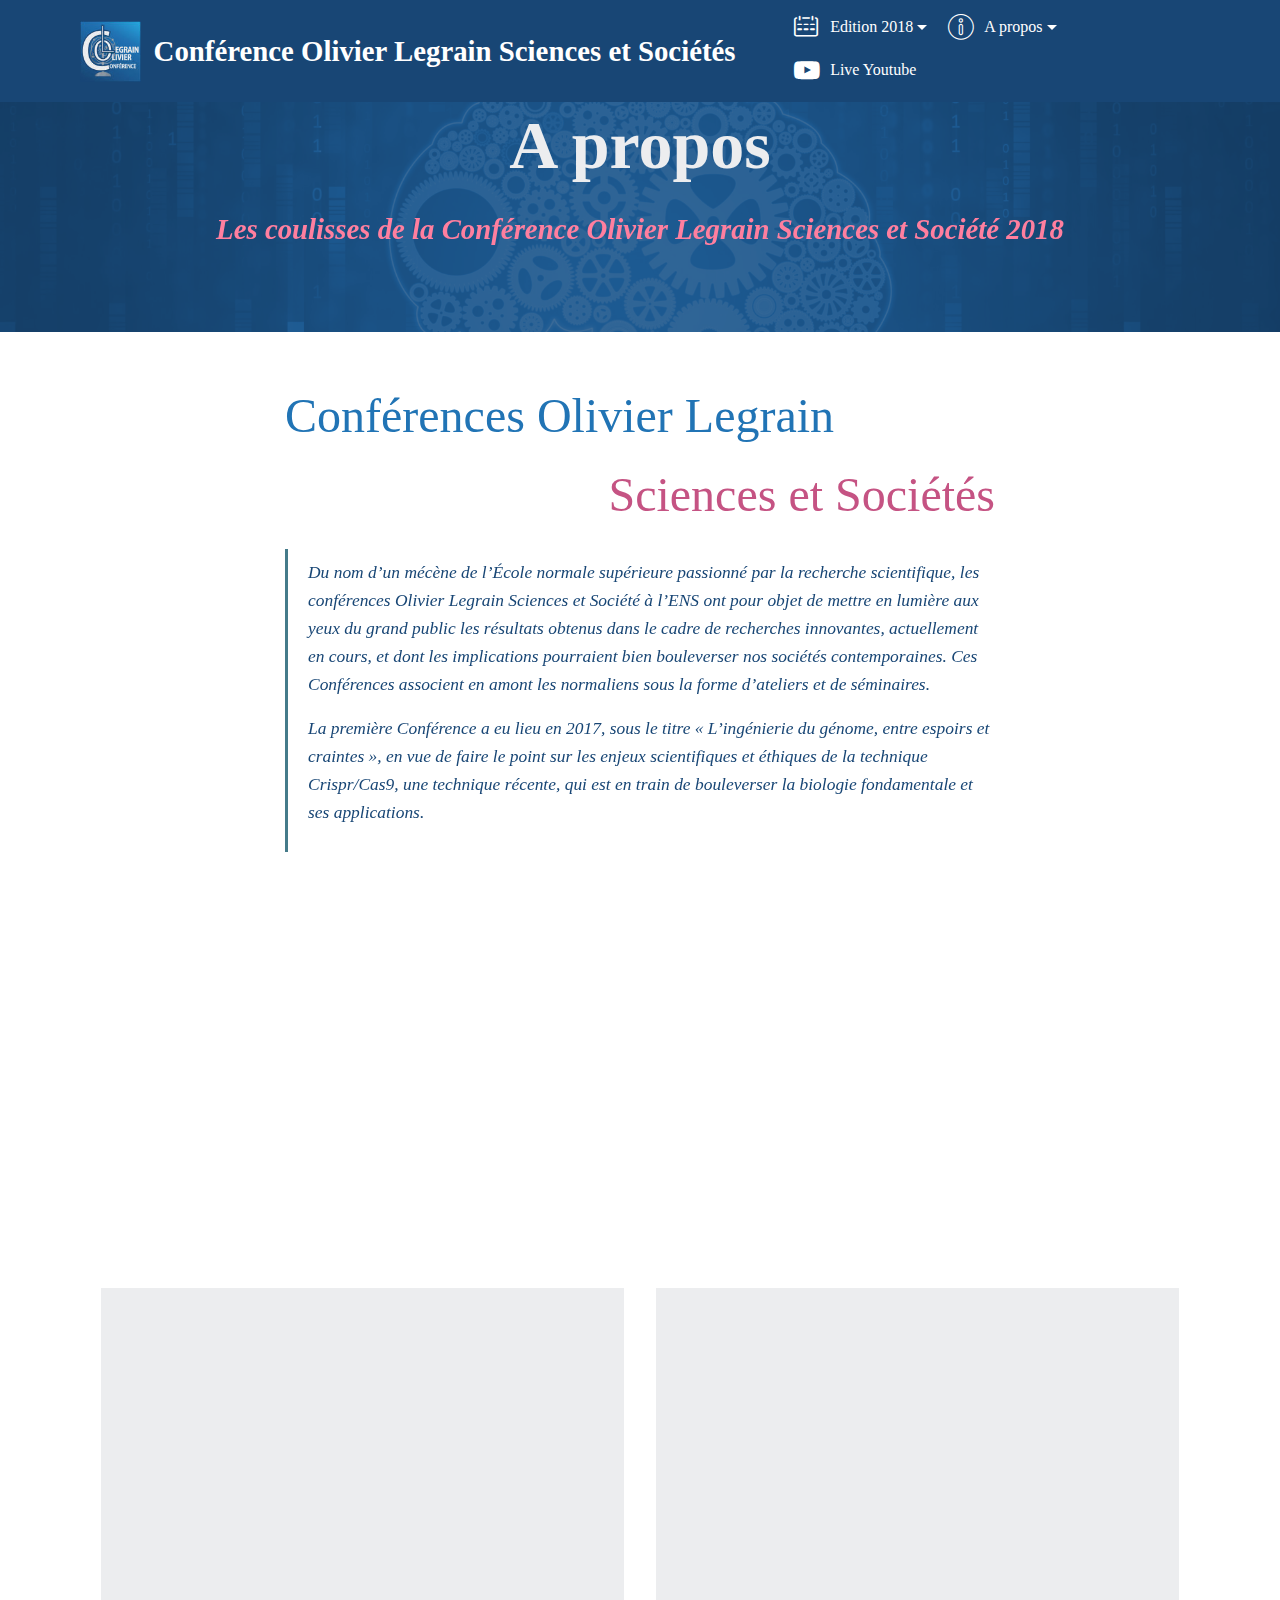
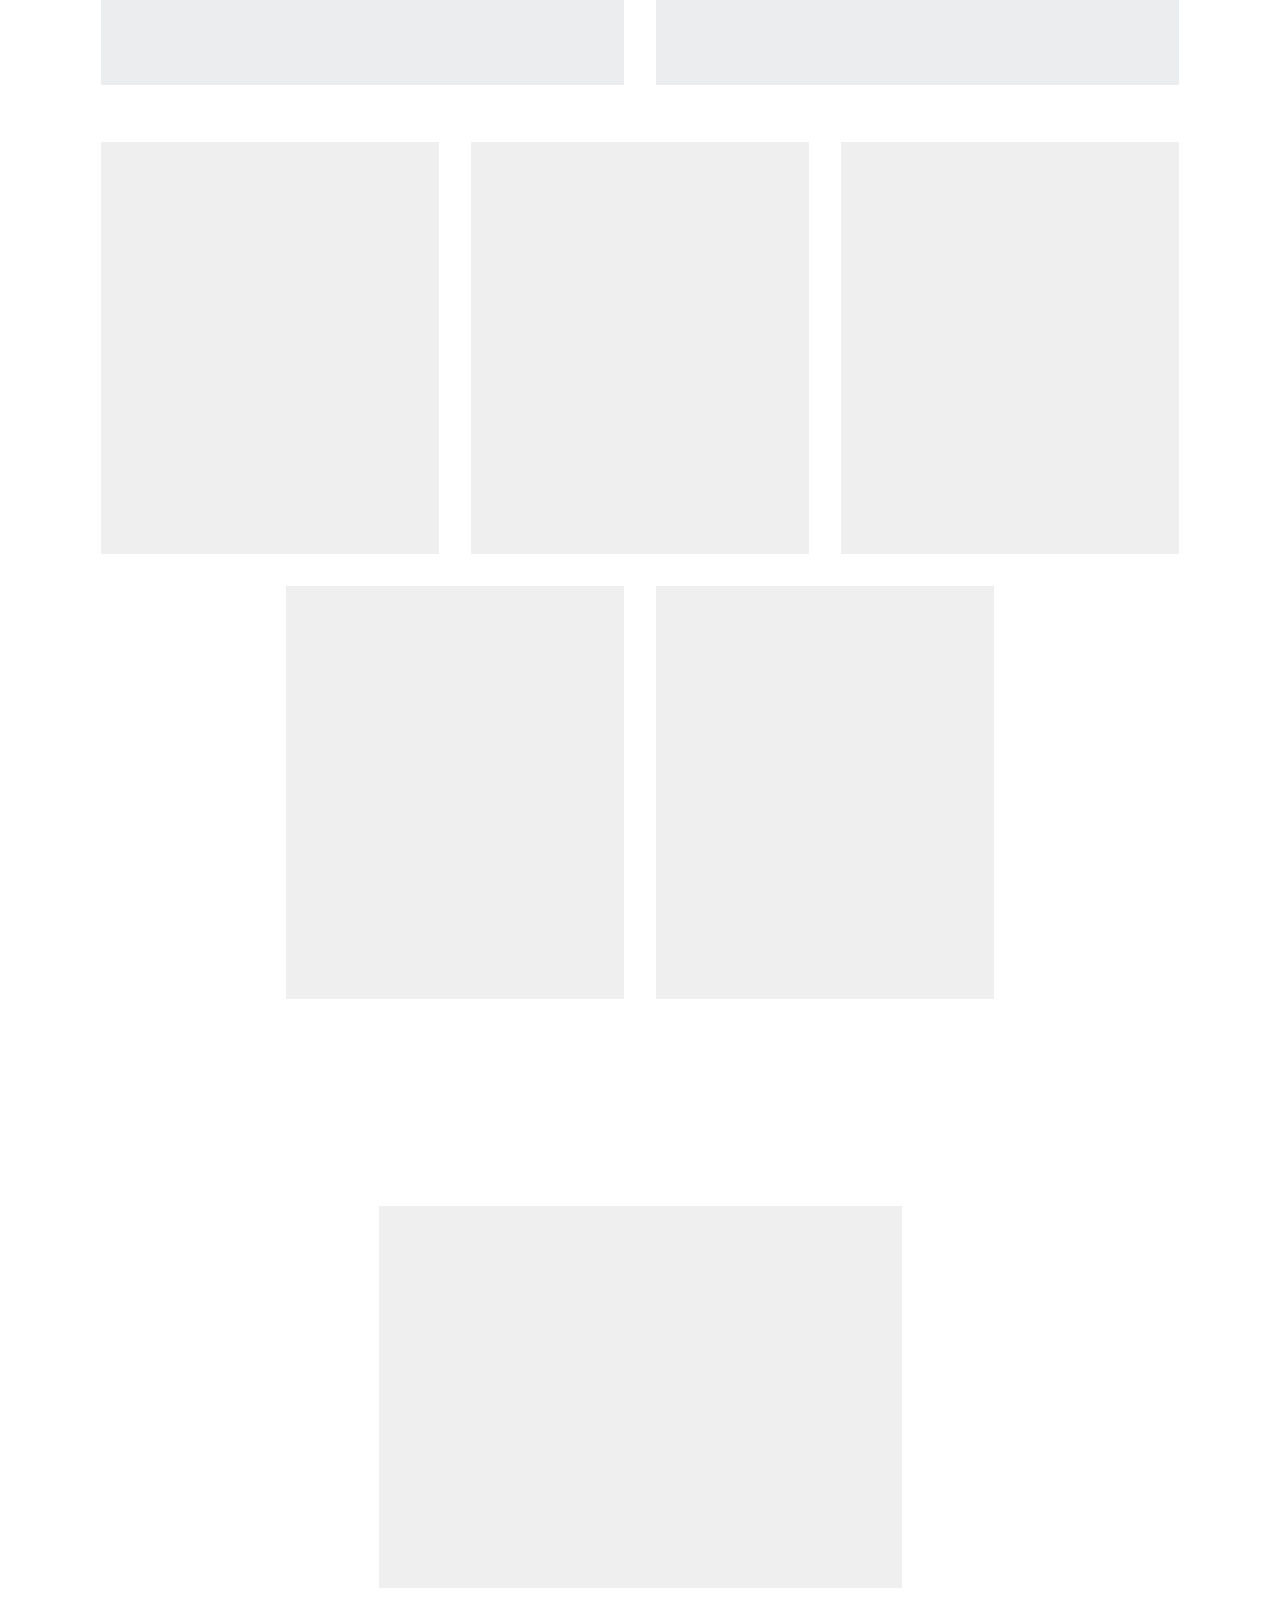
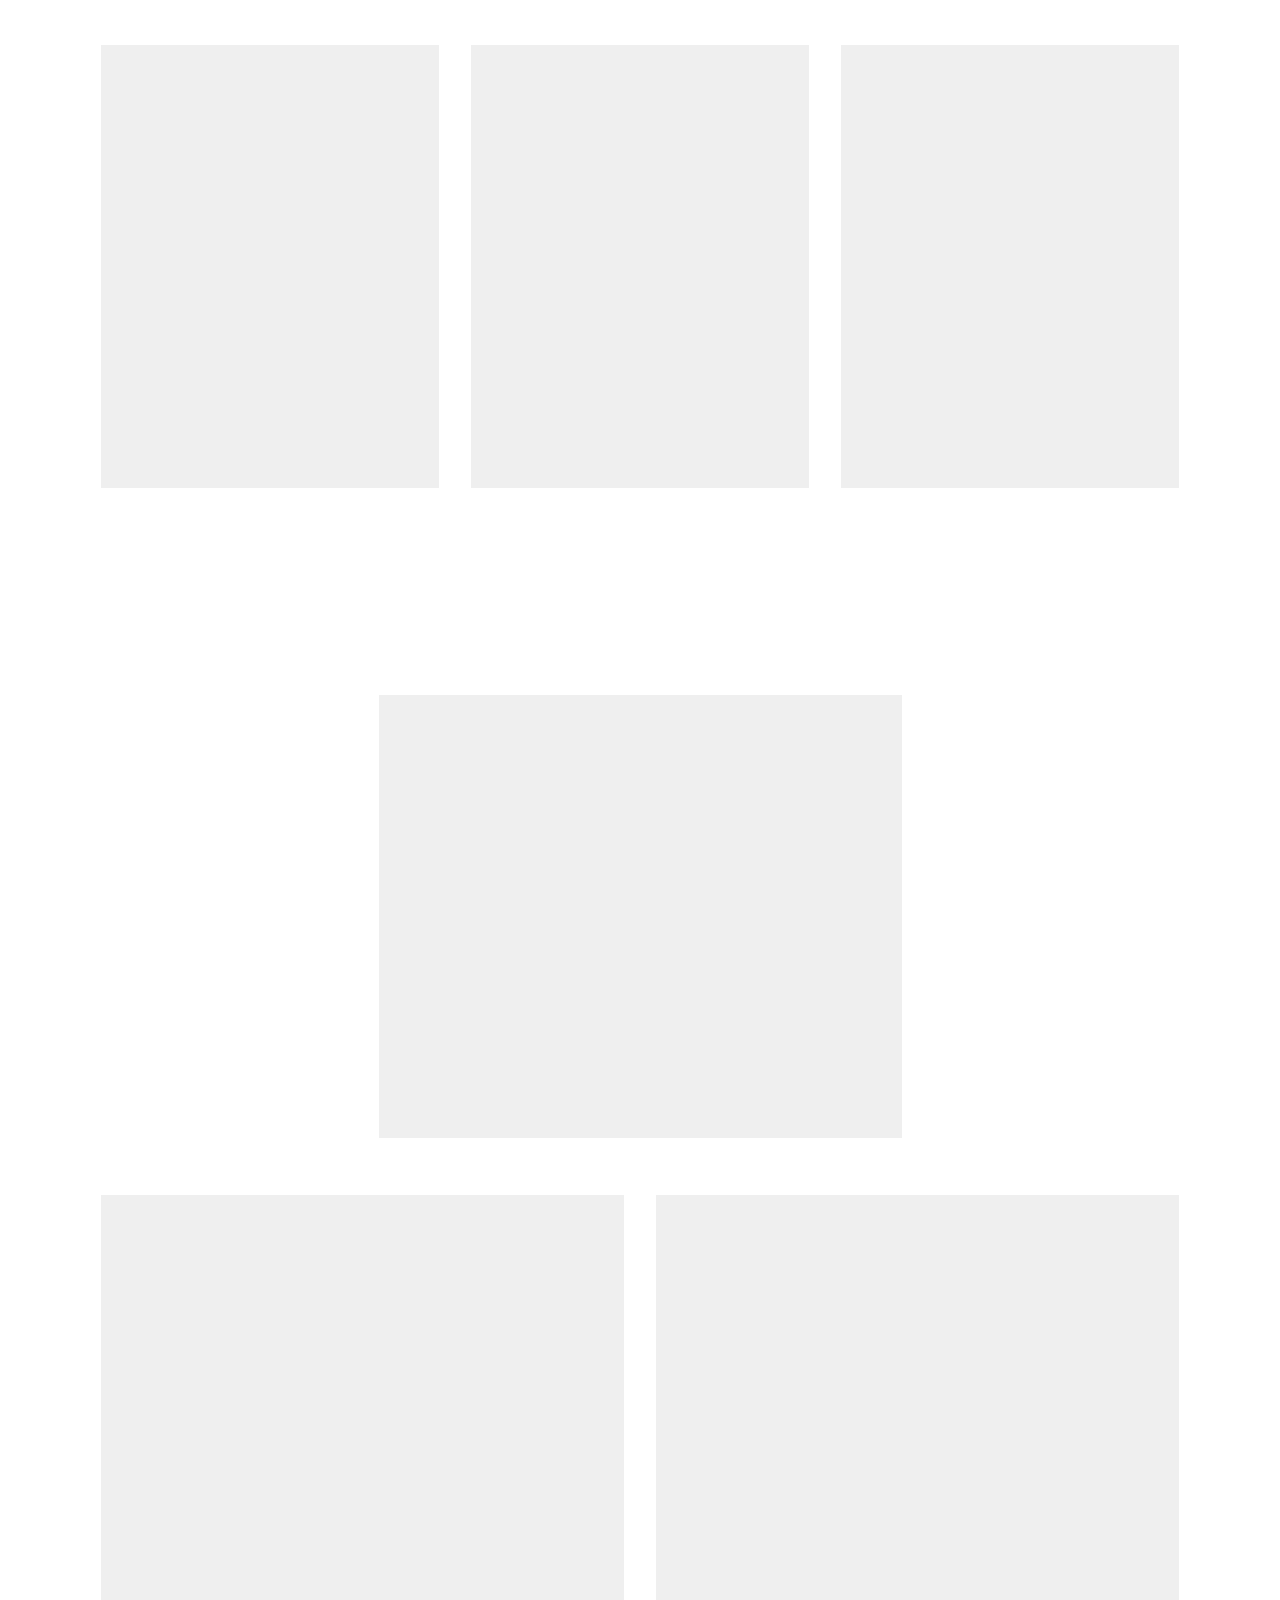
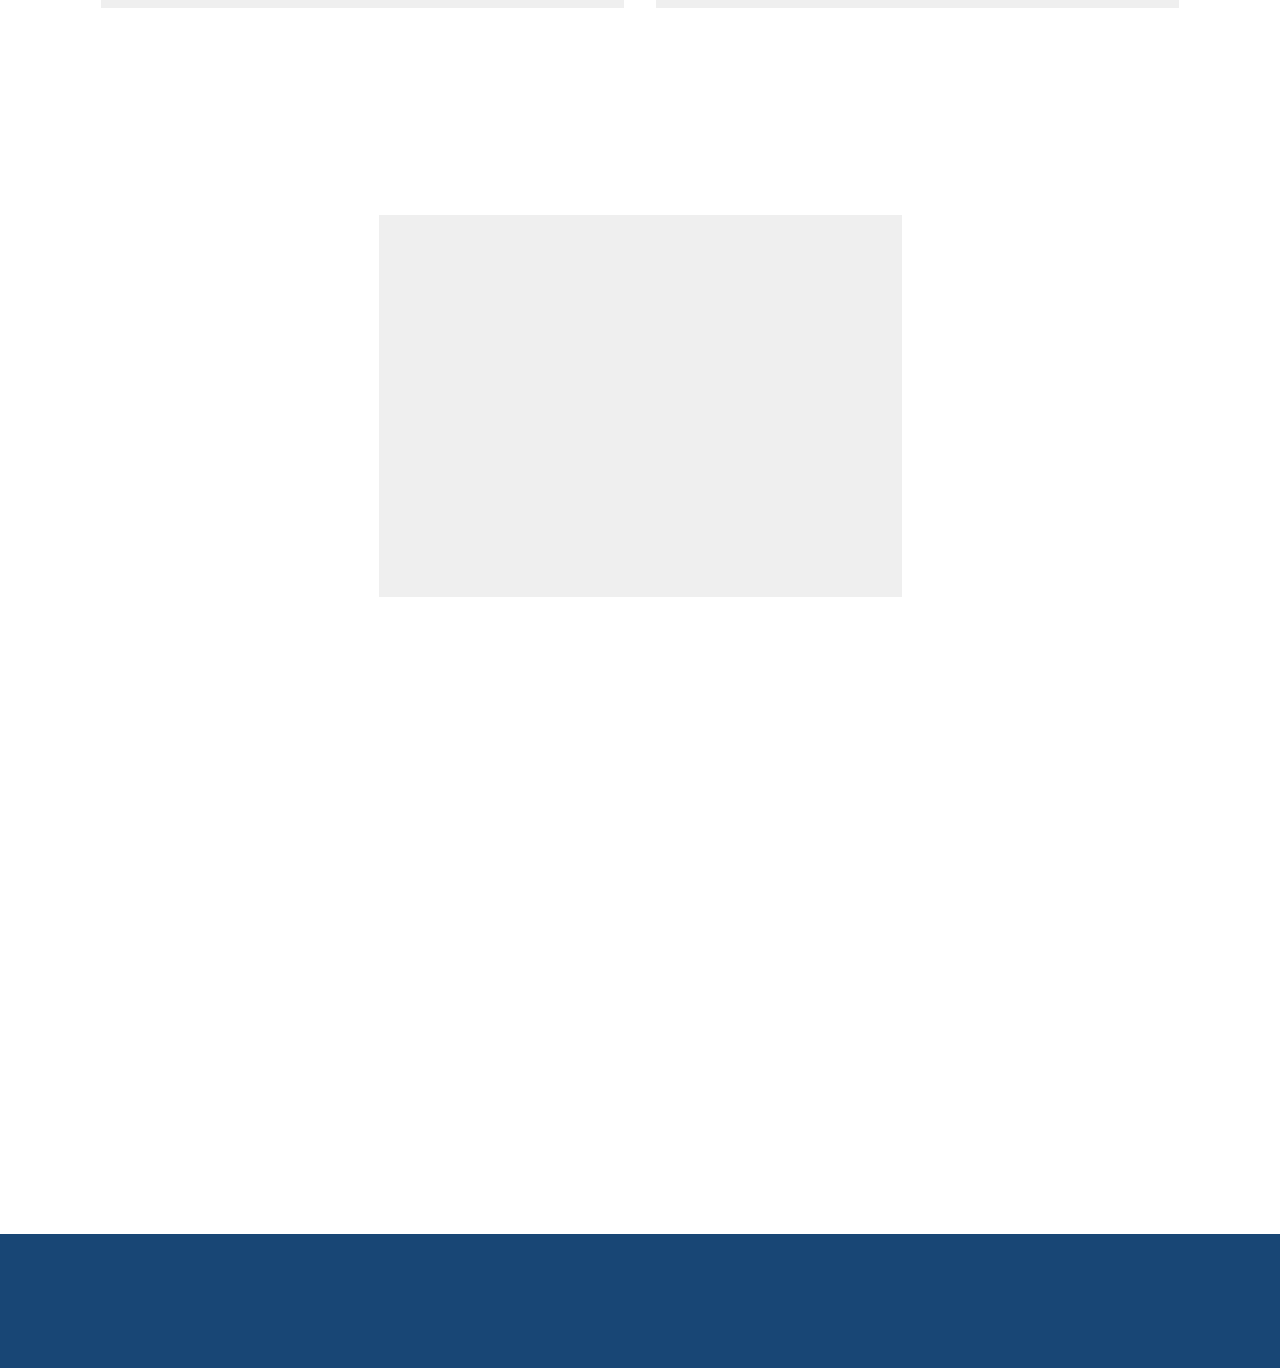
==== commit 119e4f11: "live link update" ====
--- a/a-propos.html
+++ b/a-propos.html
@@ -83,7 +83,7 @@
 
 </section>
 
-<section class="engine"><a href="https://mobirise.me/g">build a website</a></section><section class="mbr-section content4 cid-qVZK3CjDDF" id="content4-3l">
+<section class="engine"><a href="https://mobirise.me/u">bootstrap html templates</a></section><section class="mbr-section content4 cid-qVZK3CjDDF" id="content4-3l">
 
     
 
@@ -675,12 +675,12 @@
             </div>
         </div>
         <div class="collapse navbar-collapse" id="navbarSupportedContent">
-            <ul class="navbar-nav nav-dropdown nav-right" data-app-modern-menu="true"><li class="nav-item dropdown open">
-                    <a class="nav-link link text-white dropdown-toggle display-4" href="https://mobirise.com" data-toggle="dropdown-submenu" aria-expanded="true"><span class="mbrib-calendar mbr-iconfont mbr-iconfont-btn"></span>Edition 2018</a><div class="dropdown-menu"><a class="text-white dropdown-item display-4" href="ia-et-cognition.html#content4-23" aria-expanded="false">Thème I.A. &amp; Cognition</a><a class="text-white dropdown-item display-4" href="ia-et-cognition.html#features3-2h" aria-expanded="false">Les 3 sessions en bref</a><a class="text-white dropdown-item display-4" href="ia-et-cognition.html#timeline2-27" aria-expanded="false">Programme Général</a><a class="text-white dropdown-item display-4" href="ia-et-cognition.html#info2-3h" aria-expanded="false">Comment s'inscrire?</a><div class="dropdown"><a class="text-white dropdown-item dropdown-toggle display-4" href="conference-grand-public.html#header2-2w" aria-expanded="false" data-toggle="dropdown-submenu">Session grand public</a><div class="dropdown-menu dropdown-submenu"><a class="text-white dropdown-item display-4" href="conference-grand-public.html" aria-expanded="false">Introduction</a><a class="text-white dropdown-item display-4" href="conference-grand-public.html#content4-32" aria-expanded="false">Présentation</a><a class="text-white dropdown-item display-4" href="conference-grand-public.html#testimonials4-57" aria-expanded="false">Intervenants</a><a class="text-white dropdown-item display-4" href="conference-grand-public.html#timeline2-1b" aria-expanded="false">Programme</a><a class="text-white dropdown-item display-4" href="conference-grand-public.html#info2-3a" aria-expanded="false">S'inscrire</a><a class="text-white dropdown-item display-4" href="conference-grand-public.html#map2-18" aria-expanded="false">Venir</a></div></div><div class="dropdown"><a class="text-white dropdown-item dropdown-toggle display-4" href="conference-industrielle.html#header2-2v" aria-expanded="false" data-toggle="dropdown-submenu">Session industrielle</a><div class="dropdown-menu dropdown-submenu"><a class="text-white dropdown-item display-4" href="conference-industrielle.html" aria-expanded="false">Introduction<br></a><a class="text-white dropdown-item display-4" href="conference-industrielle.html#info3-w" aria-expanded="false">Présentation<br></a><a class="text-white dropdown-item display-4" href="conference-industrielle.html#content4-1q" aria-expanded="false">Intervenants</a><a class="text-white dropdown-item display-4" href="conference-industrielle.html#timeline1-y" aria-expanded="false">Programme</a><a class="text-white dropdown-item display-4" href="conference-industrielle.html#info2-3g" aria-expanded="false">S'inscrire</a><a class="text-white dropdown-item display-4" href="conference-industrielle.html#content4-2u" aria-expanded="false">Venir</a></div></div><div class="dropdown open"><a class="text-white dropdown-item dropdown-toggle display-4" href="conference-scientifique.html#header2-2s" data-toggle="dropdown-submenu" aria-expanded="true">Session scientifique</a><div class="dropdown-menu dropdown-submenu"><a class="text-white dropdown-item display-4" href="conference-scientifique.html">Introduction</a><a class="text-white dropdown-item display-4" href="conference-scientifique.html#info3-o">Présentation</a><a class="text-white dropdown-item display-4" href="conference-scientifique.html#testimonials1-5a">Conférenciers</a><a class="text-white dropdown-item display-4" href="conference-scientifique.html#timeline1-d">Programme</a><a class="text-white dropdown-item display-4" href="conference-scientifique.html#timeline1-d">Programme détaillé</a><a class="text-white dropdown-item display-4" href="conference-scientifique.html#info2-s">S'inscrire</a><a class="text-white dropdown-item display-4" href="conference-scientifique.html#content4-2t">Venir</a></div></div></div>
+            <ul class="navbar-nav nav-dropdown nav-right" data-app-modern-menu="true"><li class="nav-item dropdown">
+                    <a class="nav-link link text-white dropdown-toggle display-4" href="https://mobirise.com" data-toggle="dropdown-submenu" aria-expanded="false"><span class="mbrib-calendar mbr-iconfont mbr-iconfont-btn"></span>Edition 2018</a><div class="dropdown-menu"><a class="text-white dropdown-item display-4" href="ia-et-cognition.html#content4-23" aria-expanded="false">Thème I.A. &amp; Cognition</a><a class="text-white dropdown-item display-4" href="ia-et-cognition.html#features3-2h" aria-expanded="false">Les 3 sessions en bref</a><a class="text-white dropdown-item display-4" href="ia-et-cognition.html#timeline2-27" aria-expanded="false">Programme Général</a><a class="text-white dropdown-item display-4" href="ia-et-cognition.html#info2-3h" aria-expanded="false">Comment s'inscrire?</a><div class="dropdown"><a class="text-white dropdown-item dropdown-toggle display-4" href="conference-grand-public.html#header2-2w" aria-expanded="false" data-toggle="dropdown-submenu">Session grand public</a><div class="dropdown-menu dropdown-submenu"><a class="text-white dropdown-item display-4" href="conference-grand-public.html" aria-expanded="false">Introduction</a><a class="text-white dropdown-item display-4" href="conference-grand-public.html#content4-32" aria-expanded="false">Présentation</a><a class="text-white dropdown-item display-4" href="conference-grand-public.html#testimonials4-57" aria-expanded="false">Intervenants</a><a class="text-white dropdown-item display-4" href="conference-grand-public.html#timeline2-1b" aria-expanded="false">Programme</a><a class="text-white dropdown-item display-4" href="conference-grand-public.html#info2-3a" aria-expanded="false">S'inscrire</a><a class="text-white dropdown-item display-4" href="conference-grand-public.html#map2-18" aria-expanded="false">Venir</a></div></div><div class="dropdown"><a class="text-white dropdown-item dropdown-toggle display-4" href="conference-industrielle.html#header2-2v" aria-expanded="false" data-toggle="dropdown-submenu">Session industrielle</a><div class="dropdown-menu dropdown-submenu"><a class="text-white dropdown-item display-4" href="conference-industrielle.html" aria-expanded="false">Introduction<br></a><a class="text-white dropdown-item display-4" href="conference-industrielle.html#info3-w" aria-expanded="false">Présentation<br></a><a class="text-white dropdown-item display-4" href="conference-industrielle.html#content4-1q" aria-expanded="false">Intervenants</a><a class="text-white dropdown-item display-4" href="conference-industrielle.html#timeline1-y" aria-expanded="false">Programme</a><a class="text-white dropdown-item display-4" href="conference-industrielle.html#info2-3g" aria-expanded="false">S'inscrire</a><a class="text-white dropdown-item display-4" href="conference-industrielle.html#content4-2u" aria-expanded="false">Venir</a></div></div><div class="dropdown"><a class="text-white dropdown-item dropdown-toggle display-4" href="conference-scientifique.html#header2-2s" data-toggle="dropdown-submenu" aria-expanded="false">Session scientifique</a><div class="dropdown-menu dropdown-submenu"><a class="text-white dropdown-item display-4" href="conference-scientifique.html">Introduction</a><a class="text-white dropdown-item display-4" href="conference-scientifique.html#info3-o">Présentation</a><a class="text-white dropdown-item display-4" href="conference-scientifique.html#testimonials1-5a">Conférenciers</a><a class="text-white dropdown-item display-4" href="conference-scientifique.html#timeline1-d">Programme</a><a class="text-white dropdown-item display-4" href="conference-scientifique.html#timeline1-d">Programme détaillé</a><a class="text-white dropdown-item display-4" href="conference-scientifique.html#info2-s">S'inscrire</a><a class="text-white dropdown-item display-4" href="conference-scientifique.html#content4-2t">Venir</a></div></div></div>
                 </li>
                 <li class="nav-item dropdown">
                     <a class="nav-link link text-white dropdown-toggle display-4" href="conference-grand-public.html#header2-2w" data-toggle="dropdown-submenu" aria-expanded="false"><span class="mbri-info mbr-iconfont mbr-iconfont-btn"></span>A propos</a><div class="dropdown-menu"><a class="text-white dropdown-item display-4" href="a-propos.html#content4-3l" aria-expanded="false">Conférences Olivier Legrain</a><a class="text-white dropdown-item display-4" href="a-propos.html#testimonials1-1w">Comité d'organisation</a><a class="text-white dropdown-item display-4" href="a-propos.html#content4-45">Partenaires</a></div>
-                </li></ul>
+                </li><li class="nav-item"><a class="nav-link link text-white display-4" href="https://www.youtube.com/watch?v=t05uKHvMWNM" aria-expanded="true" target="_blank"><span class="socicon socicon-youtube mbr-iconfont mbr-iconfont-btn"></span>Live Youtube</a></li></ul>
             
         </div>
     </nav>
--- a/assets/mobirise/css/mbr-additional.css
+++ b/assets/mobirise/css/mbr-additional.css
@@ -1366,17 +1366,6 @@
 .dropup .dropdown-toggle::after {
   display: none;
 }
-.cid-qWVwN6Dbzb {
-  padding-top: 60px;
-  padding-bottom: 60px;
-  background-color: #ffffff;
-}
-.cid-qWVwN6Dbzb .mbr-section-subtitle {
-  color: #184675;
-}
-.cid-qWVwN6Dbzb H2 {
-  color: #ff3366;
-}
 .cid-qUctfBiqPe .navbar {
   padding: .5rem 0;
   background: #184675;
